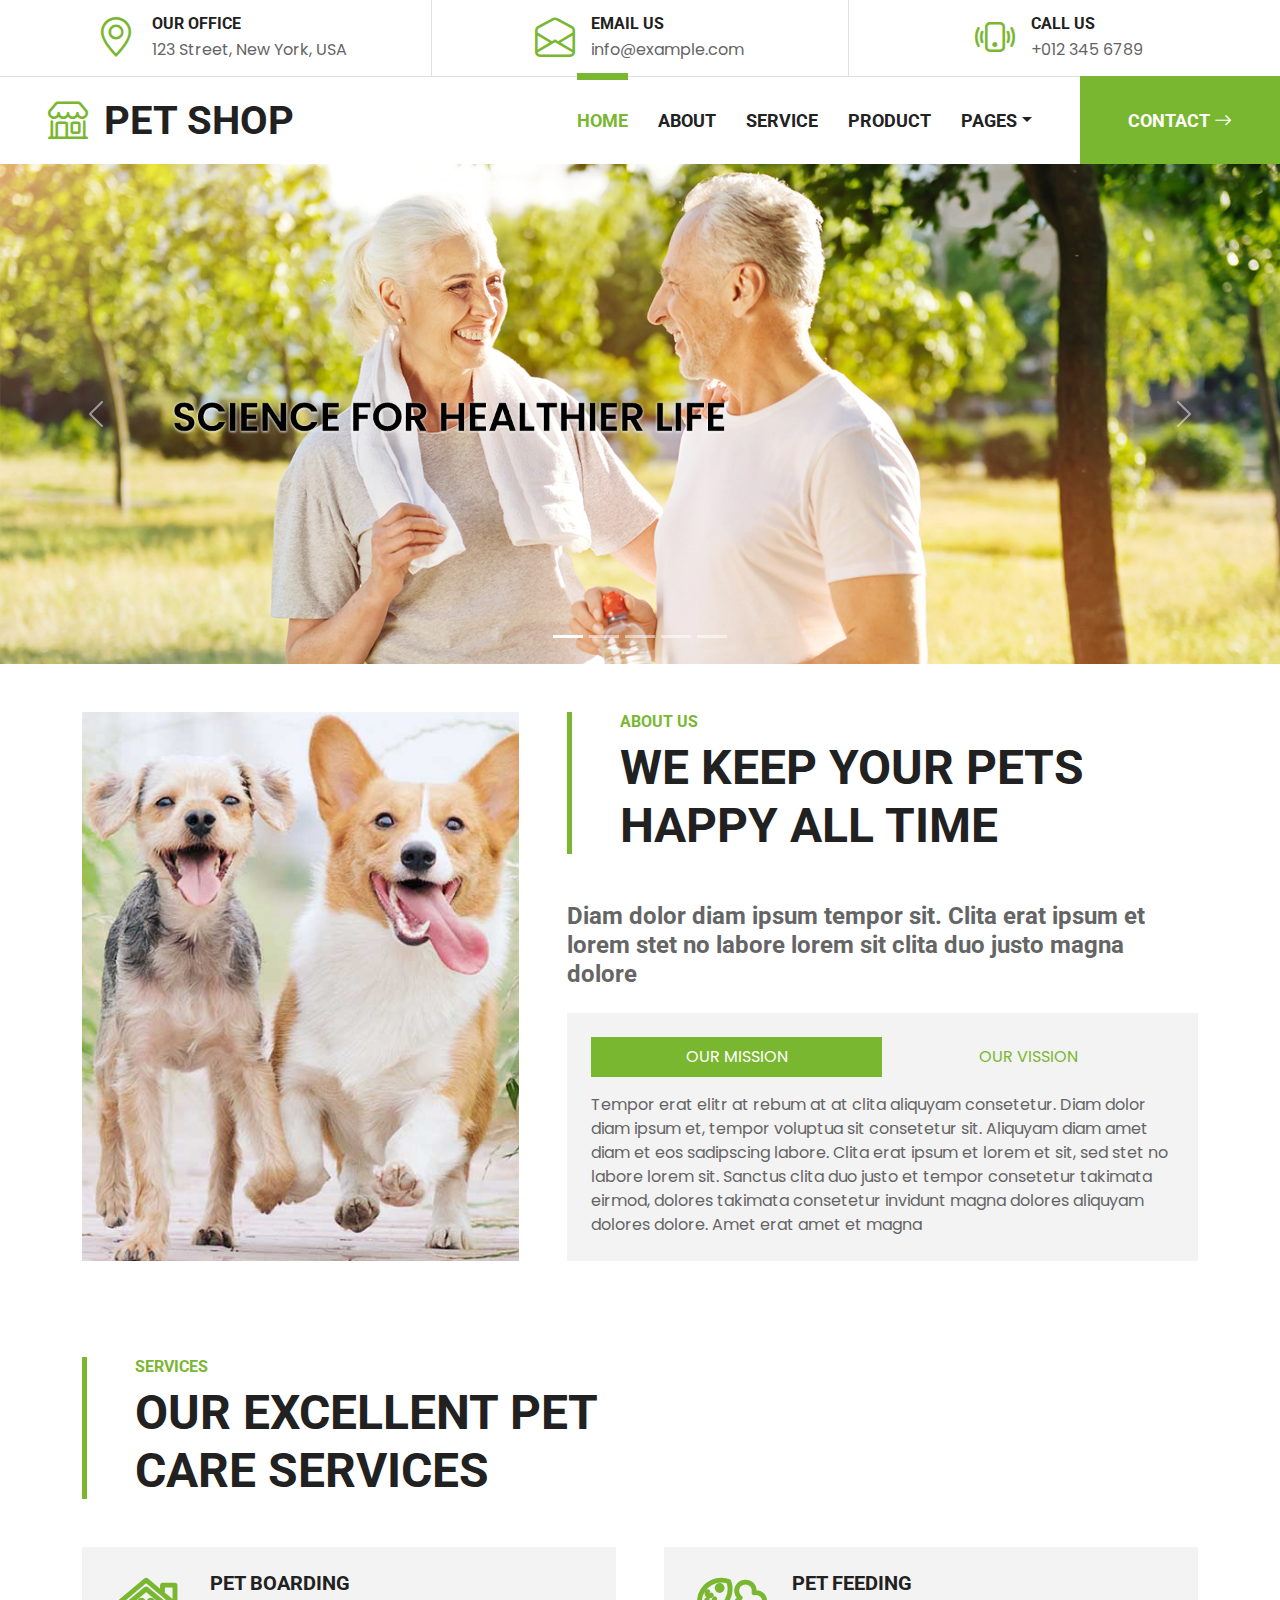
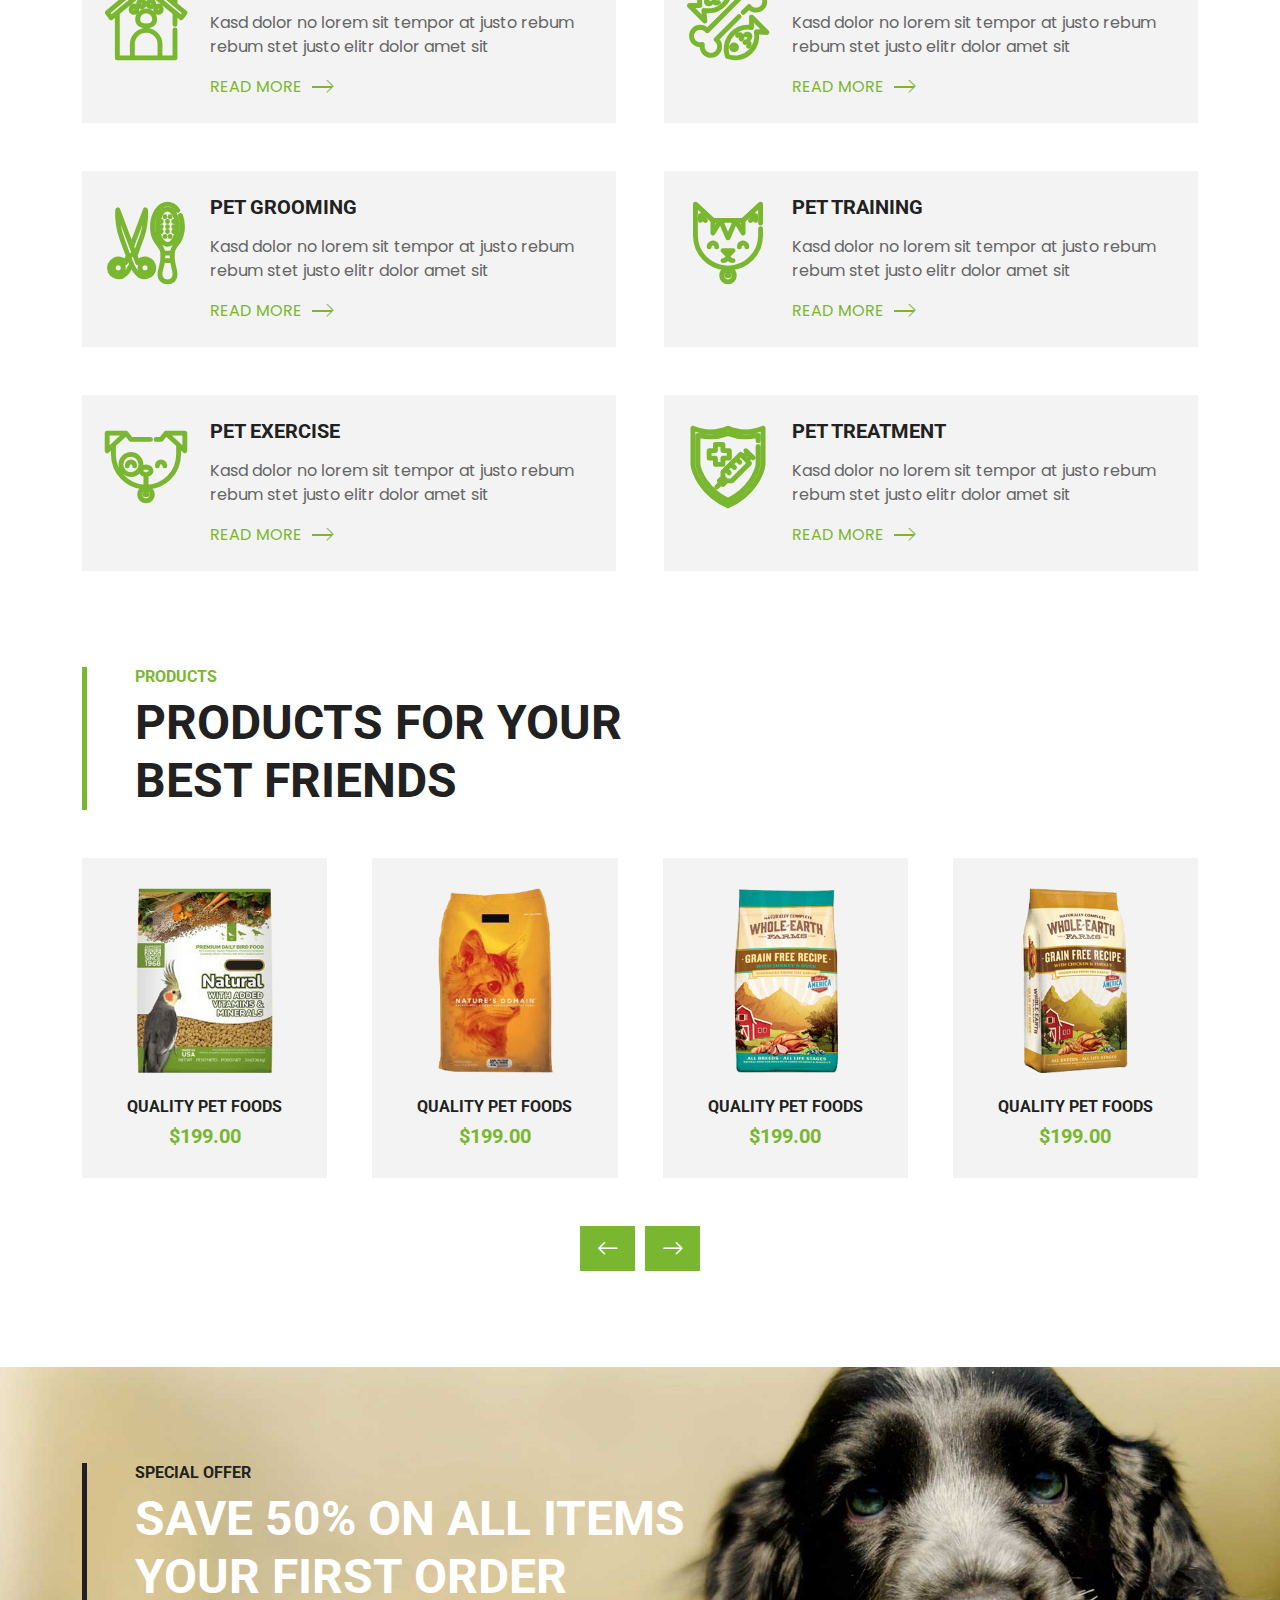
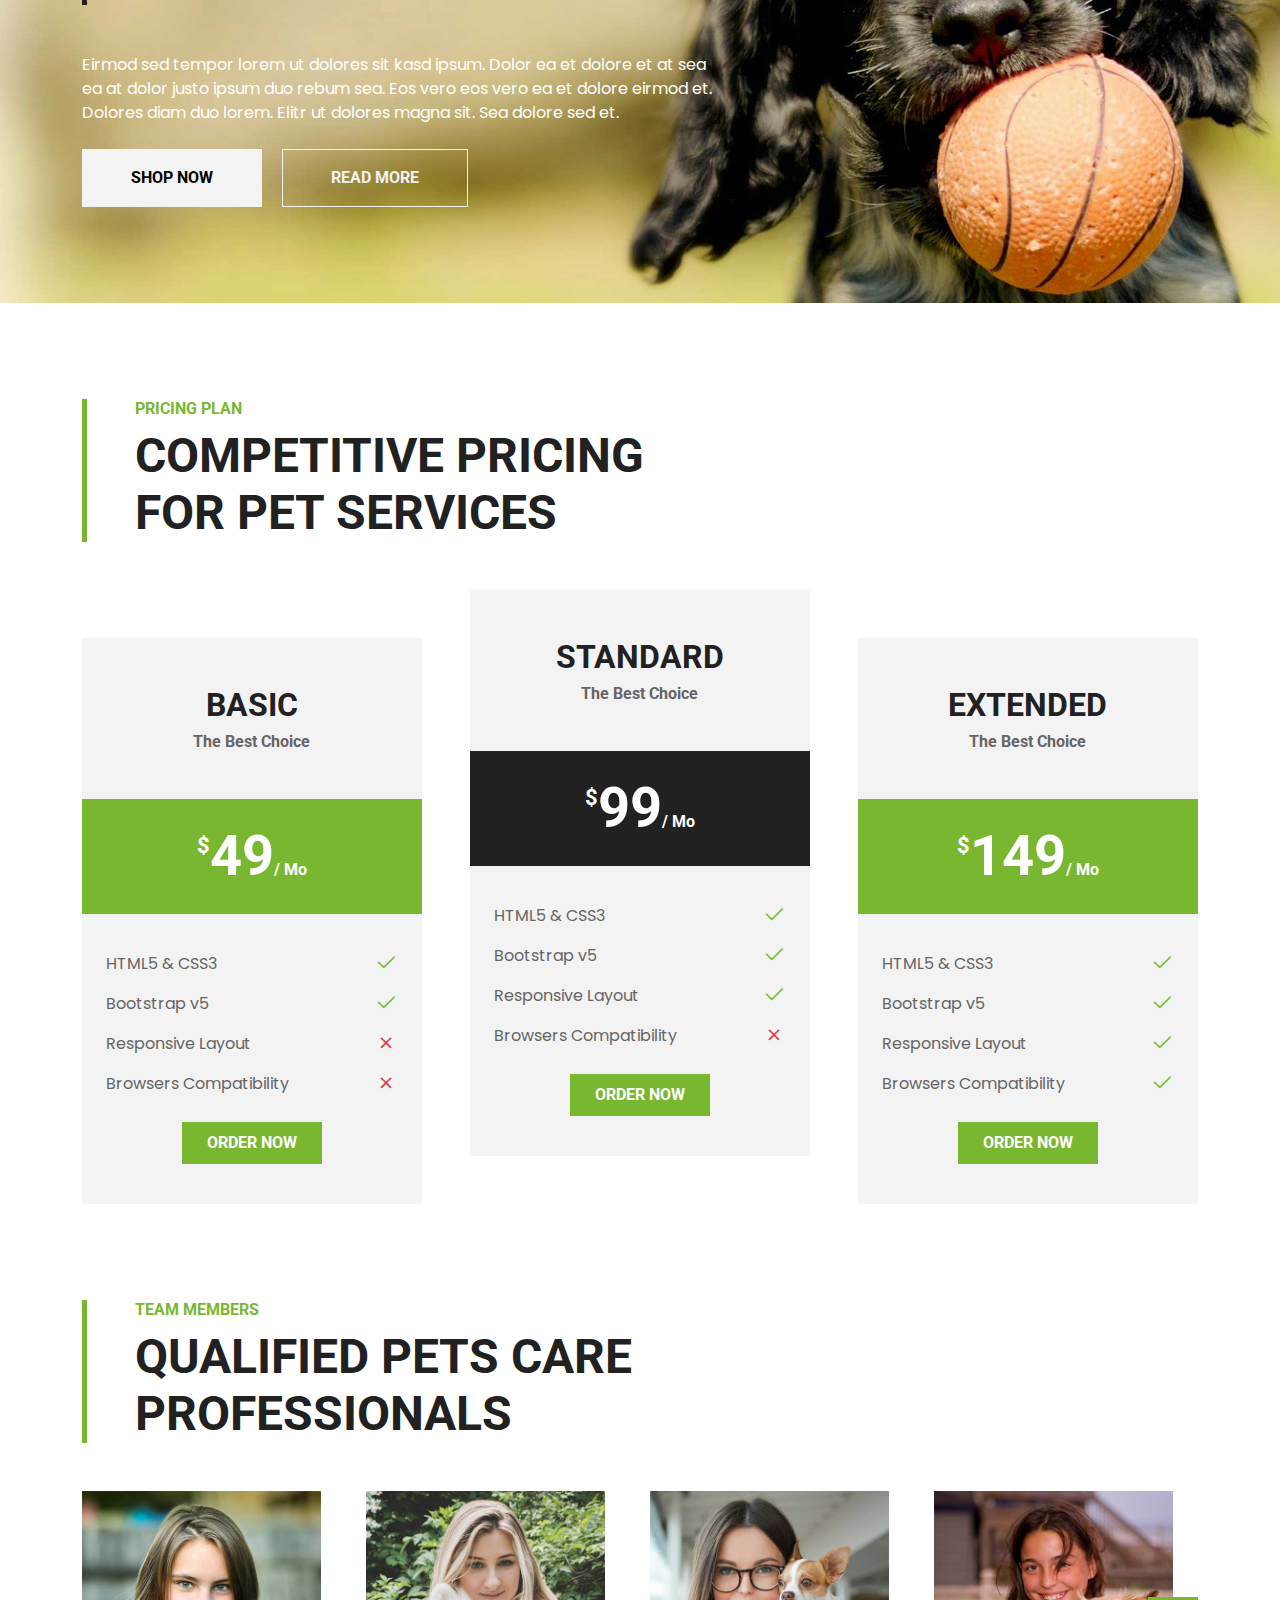
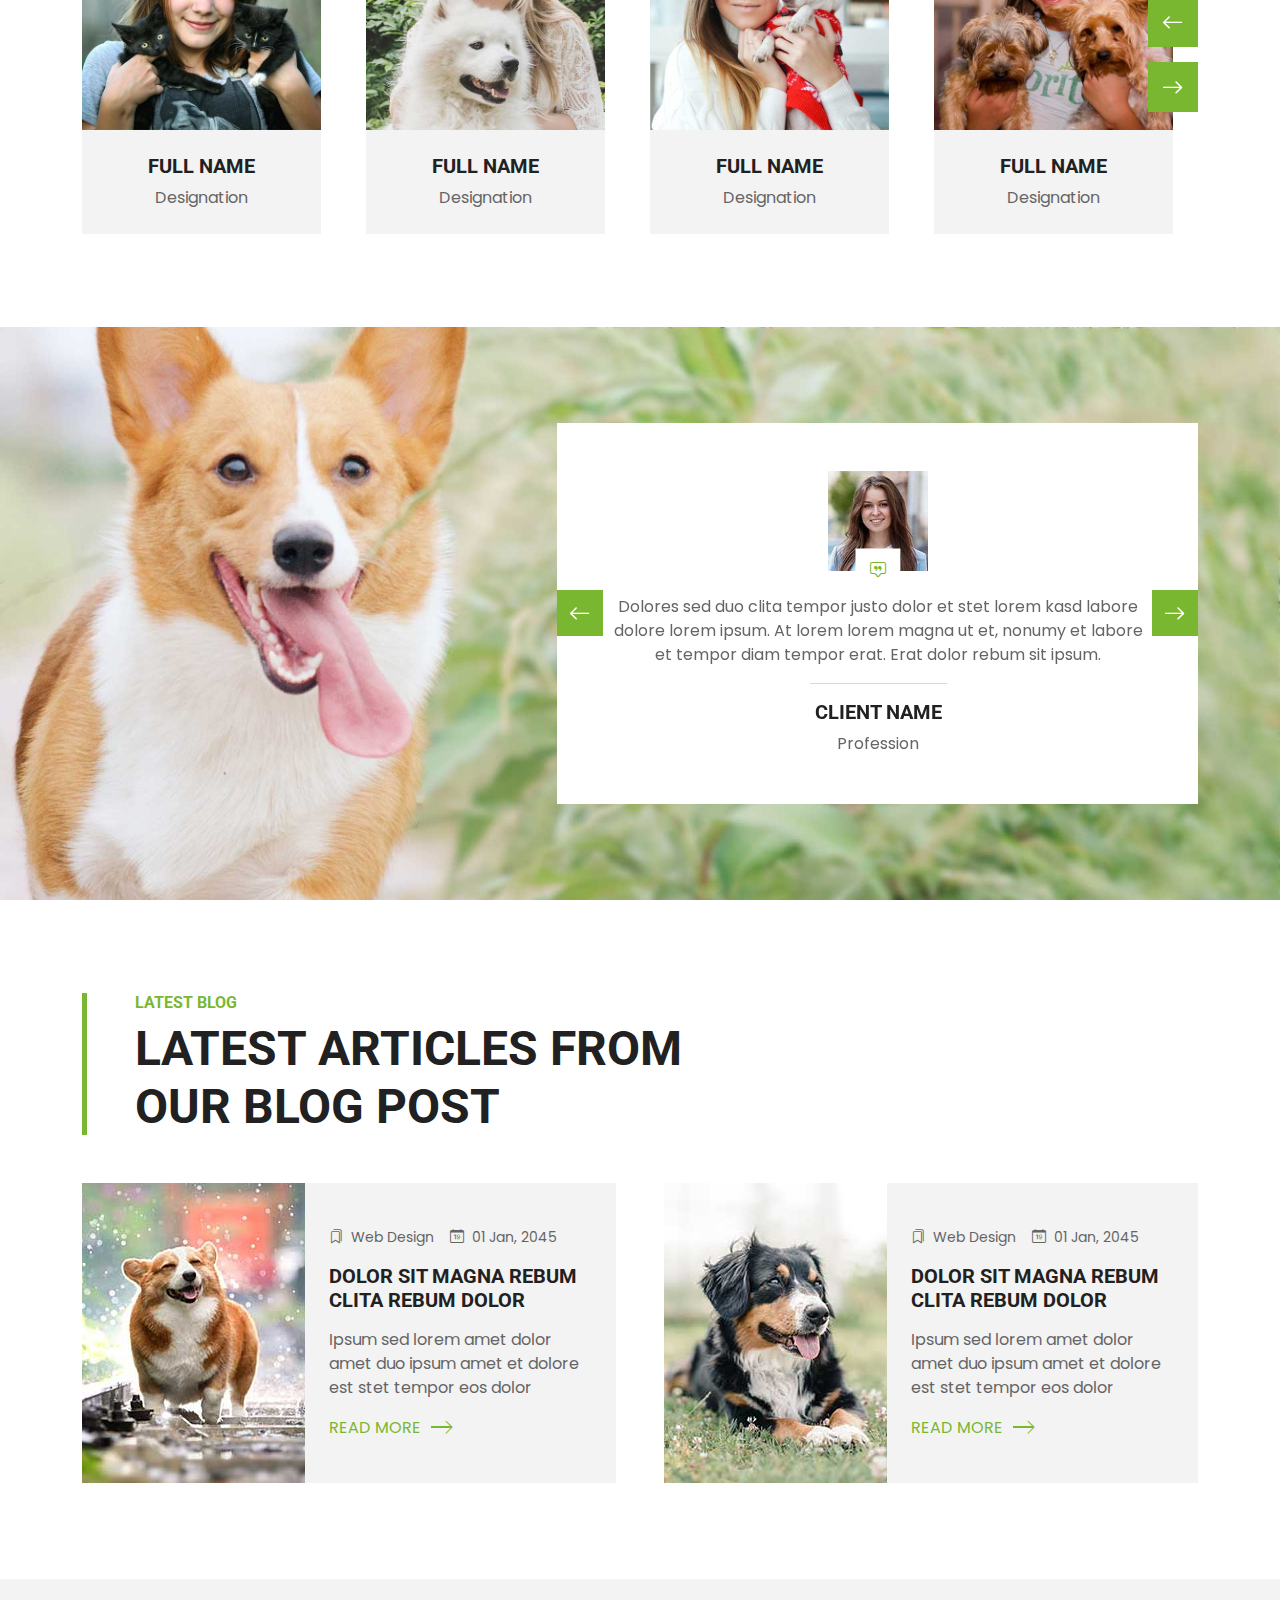
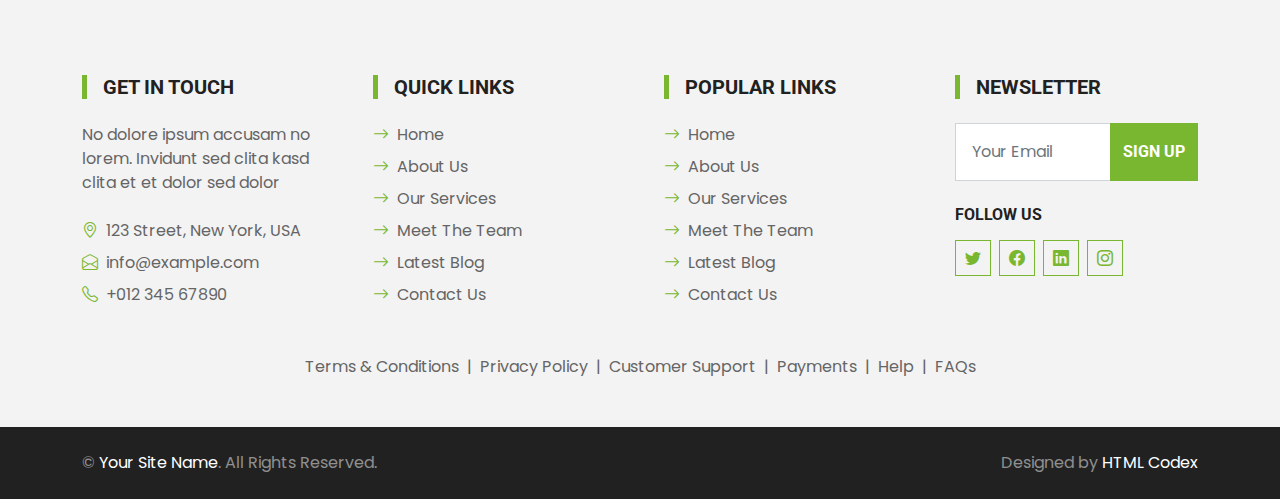
==== index.html @ d1b9009c "First commit of this project" ====
<!DOCTYPE html>
<html lang="en">

<head>
    <meta charset="utf-8">
    <title>PET SHOP - Pet Shop Website Template</title>
    <meta content="width=device-width, initial-scale=1.0" name="viewport">
    <meta content="Free HTML Templates" name="keywords">
    <meta content="Free HTML Templates" name="description">

    <!-- Favicon -->
    <link href="img/favicon.ico" rel="icon">

    <!-- Google Web Fonts -->
    <link rel="preconnect" href="https://fonts.gstatic.com">
    <link href="https://fonts.googleapis.com/css2?family=Poppins&family=Roboto:wght@700&display=swap" rel="stylesheet">  

    <!-- Icon Font Stylesheet -->
    <link href="https://cdn.jsdelivr.net/npm/bootstrap-icons@1.4.1/font/bootstrap-icons.css" rel="stylesheet">
    <link href="lib/flaticon/font/flaticon.css" rel="stylesheet">

    <!-- Libraries Stylesheet -->
    <link href="lib/owlcarousel/assets/owl.carousel.min.css" rel="stylesheet">

    <!-- Customized Bootstrap Stylesheet -->
    <link href="css/bootstrap.min.css" rel="stylesheet">

    <!-- Template Stylesheet -->
    <link href="css/style.css" rel="stylesheet">
</head>

<body>
    <!-- Topbar Start -->
    <div class="container-fluid border-bottom d-none d-lg-block">
        <div class="row gx-0">
            <div class="col-lg-4 text-center py-2">
                <div class="d-inline-flex align-items-center">
                    <i class="bi bi-geo-alt fs-1 text-primary me-3"></i>
                    <div class="text-start">
                        <h6 class="text-uppercase mb-1">Our Office</h6>
                        <span>123 Street, New York, USA</span>
                    </div>
                </div>
            </div>
            <div class="col-lg-4 text-center border-start border-end py-2">
                <div class="d-inline-flex align-items-center">
                    <i class="bi bi-envelope-open fs-1 text-primary me-3"></i>
                    <div class="text-start">
                        <h6 class="text-uppercase mb-1">Email Us</h6>
                        <span>info@example.com</span>
                    </div>
                </div>
            </div>
            <div class="col-lg-4 text-center py-2">
                <div class="d-inline-flex align-items-center">
                    <i class="bi bi-phone-vibrate fs-1 text-primary me-3"></i>
                    <div class="text-start">
                        <h6 class="text-uppercase mb-1">Call Us</h6>
                        <span>+012 345 6789</span>
                    </div>
                </div>
            </div>
        </div>
    </div>
    <!-- Topbar End -->


    <!-- Navbar Start -->
    <nav class="navbar navbar-expand-lg bg-white navbar-light shadow-sm py-3 py-lg-0 px-3 px-lg-0">
        <a href="index.html" class="navbar-brand ms-lg-5">
            <h1 class="m-0 text-uppercase text-dark"><i class="bi bi-shop fs-1 text-primary me-3"></i>Pet Shop</h1>
        </a>
        <button class="navbar-toggler" type="button" data-bs-toggle="collapse" data-bs-target="#navbarCollapse">
            <span class="navbar-toggler-icon"></span>
        </button>
        <div class="collapse navbar-collapse" id="navbarCollapse">
            <div class="navbar-nav ms-auto py-0">
                <a href="index.html" class="nav-item nav-link active">Home</a>
                <a href="about.html" class="nav-item nav-link">About</a>
                <a href="service.html" class="nav-item nav-link">Service</a>
                <a href="product.html" class="nav-item nav-link">Product</a>
                <div class="nav-item dropdown">
                    <a href="#" class="nav-link dropdown-toggle" data-bs-toggle="dropdown">Pages</a>
                    <div class="dropdown-menu m-0">
                        <a href="price.html" class="dropdown-item">Pricing Plan</a>
                        <a href="team.html" class="dropdown-item">The Team</a>
                        <a href="testimonial.html" class="dropdown-item">Testimonial</a>
                        <a href="blog.html" class="dropdown-item">Blog Grid</a>
                        <a href="detail.html" class="dropdown-item">Blog Detail</a>
                    </div>
                </div>
                <a href="contact.html" class="nav-item nav-link nav-contact bg-primary text-white px-5 ms-lg-5">Contact <i class="bi bi-arrow-right"></i></a>
            </div>
        </div>
    </nav>
    <!-- Navbar End -->


    <!-- Hero Start -->
	
	<div id="carouselExampleCaptions" class="carousel slide" data-bs-ride="carousel">
  <div class="carousel-indicators">
    <button type="button" data-bs-target="#carouselExampleCaptions" data-bs-slide-to="0" class="active" aria-current="true" aria-label="Slide 1"></button>
    <button type="button" data-bs-target="#carouselExampleCaptions" data-bs-slide-to="1" aria-label="Slide 2"></button>
    <button type="button" data-bs-target="#carouselExampleCaptions" data-bs-slide-to="2" aria-label="Slide 3"></button>
	 <button type="button" data-bs-target="#carouselExampleCaptions" data-bs-slide-to="3" aria-label="Slide 4"></button>
	  <button type="button" data-bs-target="#carouselExampleCaptions" data-bs-slide-to="4" aria-label="Slide 5"></button>
  </div>
  <div class="carousel-inner">
    <div class="carousel-item active">
      <img src="img/HomepageBanr1.jpg" class="d-block w-100" alt="...">
      <div class="carousel-caption d-none d-md-block">
       
      </div>
    </div>
    <div class="carousel-item">
      <img src="img/HomepageBanr2.jpg" class="d-block w-100" alt="...">
      <div class="carousel-caption d-none d-md-block">
       
      </div>
    </div>
    <div class="carousel-item">
      <img src="img/HomepageBanr3.jpg" class="d-block w-100" alt="...">
      <div class="carousel-caption d-none d-md-block">
            </div>
    </div>
	<div class="carousel-item">
      <img src="img/HomepageBanr4.jpg" class="d-block w-100" alt="...">
      <div class="carousel-caption d-none d-md-block">
       
      </div>
    </div>
	<div class="carousel-item">
      <img src="img/HomepageBanr5.jpg" class="d-block w-100" alt="...">
      <div class="carousel-caption d-none d-md-block">
       
      </div>
    </div>
  </div>
  <button class="carousel-control-prev" type="button" data-bs-target="#carouselExampleCaptions" data-bs-slide="prev">
    <span class="carousel-control-prev-icon" aria-hidden="true"></span>
    <span class="visually-hidden">Previous</span>
  </button>
  <button class="carousel-control-next" type="button" data-bs-target="#carouselExampleCaptions" data-bs-slide="next">
    <span class="carousel-control-next-icon" aria-hidden="true"></span>
    <span class="visually-hidden">Next</span>
  </button>
</div>
	
    <!-- <div class="container-fluid bg-primary py-5 mb-5 hero-header"> -->
        <!-- <div class="container py-5"> -->
            <!-- <div class="row justify-content-start"> -->
                <!-- <div class="col-lg-8 text-center text-lg-start"> -->
                    <!-- <h1 class="display-1 text-uppercase text-dark mb-lg-4">Pet Shop</h1> -->
                    <!-- <h1 class="text-uppercase text-white mb-lg-4">Make Your Pets Happy</h1> -->
                    <!-- <p class="fs-4 text-white mb-lg-4">Dolore tempor clita lorem rebum kasd eirmod dolore diam eos kasd. Kasd clita ea justo est sed kasd erat clita sea</p> -->
                    <!-- <div class="d-flex align-items-center justify-content-center justify-content-lg-start pt-5"> -->
                        <!-- <a href="" class="btn btn-outline-light border-2 py-md-3 px-md-5 me-5">Read More</a> -->
                        <!-- <button type="button" class="btn-play" data-bs-toggle="modal" -->
                            <!-- data-src="https://www.youtube.com/embed/DWRcNpR6Kdc" data-bs-target="#videoModal"> -->
                            <!-- <span></span> -->
                        <!-- </button> -->
                        <!-- <h5 class="font-weight-normal text-white m-0 ms-4 d-none d-sm-block">Play Video</h5> -->
                    <!-- </div> -->
                <!-- </div> -->
            <!-- </div> -->
        <!-- </div> -->
    <!-- </div> -->
    <!-- Hero End -->


    <!-- Video Modal Start -->
    <div class="modal fade" id="videoModal" tabindex="-1" aria-labelledby="exampleModalLabel" aria-hidden="true">
        <div class="modal-dialog">
            <div class="modal-content rounded-0">
                <div class="modal-header">
                    <h5 class="modal-title" id="exampleModalLabel">Youtube Video</h5>
                    <button type="button" class="btn-close" data-bs-dismiss="modal" aria-label="Close"></button>
                </div>
                <div class="modal-body">
                    <!-- 16:9 aspect ratio -->
                    <div class="ratio ratio-16x9">
                        <iframe class="embed-responsive-item" src="" id="video" allowfullscreen allowscriptaccess="always"
                            allow="autoplay"></iframe>
                    </div>
                </div>
            </div>
        </div>
    </div>
    <!-- Video Modal End -->


    <!-- About Start -->
    <div class="container-fluid py-5">
        <div class="container">
            <div class="row gx-5">
                <div class="col-lg-5 mb-5 mb-lg-0" style="min-height: 500px;">
                    <div class="position-relative h-100">
                        <img class="position-absolute w-100 h-100 rounded" src="img/about.jpg" style="object-fit: cover;">
                    </div>
                </div>
                <div class="col-lg-7">
                    <div class="border-start border-5 border-primary ps-5 mb-5">
                        <h6 class="text-primary text-uppercase">About Us</h6>
                        <h1 class="display-5 text-uppercase mb-0">We Keep Your Pets Happy All Time</h1>
                    </div>
                    <h4 class="text-body mb-4">Diam dolor diam ipsum tempor sit. Clita erat ipsum et lorem stet no labore lorem sit clita duo justo magna dolore</h4>
                    <div class="bg-light p-4">
                        <ul class="nav nav-pills justify-content-between mb-3" id="pills-tab" role="tablist">
                            <li class="nav-item w-50" role="presentation">
                                <button class="nav-link text-uppercase w-100 active" id="pills-1-tab" data-bs-toggle="pill"
                                    data-bs-target="#pills-1" type="button" role="tab" aria-controls="pills-1"
                                    aria-selected="true">Our Mission</button>
                            </li>
                            <li class="nav-item w-50" role="presentation">
                                <button class="nav-link text-uppercase w-100" id="pills-2-tab" data-bs-toggle="pill"
                                    data-bs-target="#pills-2" type="button" role="tab" aria-controls="pills-2"
                                    aria-selected="false">Our Vission</button>
                            </li>
                        </ul>
                        <div class="tab-content" id="pills-tabContent">
                            <div class="tab-pane fade show active" id="pills-1" role="tabpanel" aria-labelledby="pills-1-tab">
                                <p class="mb-0">Tempor erat elitr at rebum at at clita aliquyam consetetur. Diam dolor diam ipsum et, tempor voluptua sit consetetur sit. Aliquyam diam amet diam et eos sadipscing labore. Clita erat ipsum et lorem et sit, sed stet no labore lorem sit. Sanctus clita duo justo et tempor consetetur takimata eirmod, dolores takimata consetetur invidunt magna dolores aliquyam dolores dolore. Amet erat amet et magna</p>
                            </div>
                            <div class="tab-pane fade" id="pills-2" role="tabpanel" aria-labelledby="pills-2-tab">
                                <p class="mb-0">Tempor erat elitr at rebum at at clita aliquyam consetetur. Diam dolor diam ipsum et, tempor voluptua sit consetetur sit. Aliquyam diam amet diam et eos sadipscing labore. Clita erat ipsum et lorem et sit, sed stet no labore lorem sit. Sanctus clita duo justo et tempor consetetur takimata eirmod, dolores takimata consetetur invidunt magna dolores aliquyam dolores dolore. Amet erat amet et magna</p>
                            </div>
                        </div>
                    </div>
                </div>
            </div>
        </div>
    </div>
    <!-- About End -->
    

    <!-- Services Start -->
    <div class="container-fluid py-5">
        <div class="container">
            <div class="border-start border-5 border-primary ps-5 mb-5" style="max-width: 600px;">
                <h6 class="text-primary text-uppercase">Services</h6>
                <h1 class="display-5 text-uppercase mb-0">Our Excellent Pet Care Services</h1>
            </div>
            <div class="row g-5">
                <div class="col-md-6">
                    <div class="service-item bg-light d-flex p-4">
                        <i class="flaticon-house display-1 text-primary me-4"></i>
                        <div>
                            <h5 class="text-uppercase mb-3">Pet Boarding</h5>
                            <p>Kasd dolor no lorem sit tempor at justo rebum rebum stet justo elitr dolor amet sit</p>
                            <a class="text-primary text-uppercase" href="">Read More<i class="bi bi-chevron-right"></i></a>
                        </div>
                    </div>
                </div>
                <div class="col-md-6">
                    <div class="service-item bg-light d-flex p-4">
                        <i class="flaticon-food display-1 text-primary me-4"></i>
                        <div>
                            <h5 class="text-uppercase mb-3">Pet Feeding</h5>
                            <p>Kasd dolor no lorem sit tempor at justo rebum rebum stet justo elitr dolor amet sit</p>
                            <a class="text-primary text-uppercase" href="">Read More<i class="bi bi-chevron-right"></i></a>
                        </div>
                    </div>
                </div>
                <div class="col-md-6">
                    <div class="service-item bg-light d-flex p-4">
                        <i class="flaticon-grooming display-1 text-primary me-4"></i>
                        <div>
                            <h5 class="text-uppercase mb-3">Pet Grooming</h5>
                            <p>Kasd dolor no lorem sit tempor at justo rebum rebum stet justo elitr dolor amet sit</p>
                            <a class="text-primary text-uppercase" href="">Read More<i class="bi bi-chevron-right"></i></a>
                        </div>
                    </div>
                </div>
                <div class="col-md-6">
                    <div class="service-item bg-light d-flex p-4">
                        <i class="flaticon-cat display-1 text-primary me-4"></i>
                        <div>
                            <h5 class="text-uppercase mb-3">Pet Training</h5>
                            <p>Kasd dolor no lorem sit tempor at justo rebum rebum stet justo elitr dolor amet sit</p>
                            <a class="text-primary text-uppercase" href="">Read More<i class="bi bi-chevron-right"></i></a>
                        </div>
                    </div>
                </div>
                <div class="col-md-6">
                    <div class="service-item bg-light d-flex p-4">
                        <i class="flaticon-dog display-1 text-primary me-4"></i>
                        <div>
                            <h5 class="text-uppercase mb-3">Pet Exercise</h5>
                            <p>Kasd dolor no lorem sit tempor at justo rebum rebum stet justo elitr dolor amet sit</p>
                            <a class="text-primary text-uppercase" href="">Read More<i class="bi bi-chevron-right"></i></a>
                        </div>
                    </div>
                </div>
                <div class="col-md-6">
                    <div class="service-item bg-light d-flex p-4">
                        <i class="flaticon-vaccine display-1 text-primary me-4"></i>
                        <div>
                            <h5 class="text-uppercase mb-3">Pet Treatment</h5>
                            <p>Kasd dolor no lorem sit tempor at justo rebum rebum stet justo elitr dolor amet sit</p>
                            <a class="text-primary text-uppercase" href="">Read More<i class="bi bi-chevron-right"></i></a>
                        </div>
                    </div>
                </div>
            </div>
        </div>
    </div>
    <!-- Services End -->


    <!-- Products Start -->
    <div class="container-fluid py-5">
        <div class="container">
            <div class="border-start border-5 border-primary ps-5 mb-5" style="max-width: 600px;">
                <h6 class="text-primary text-uppercase">Products</h6>
                <h1 class="display-5 text-uppercase mb-0">Products For Your Best Friends</h1>
            </div>
            <div class="owl-carousel product-carousel">
                <div class="pb-5">
                    <div class="product-item position-relative bg-light d-flex flex-column text-center">
                        <img class="img-fluid mb-4" src="img/product-1.png" alt="">
                        <h6 class="text-uppercase">Quality Pet Foods</h6>
                        <h5 class="text-primary mb-0">$199.00</h5>
                        <div class="btn-action d-flex justify-content-center">
                            <a class="btn btn-primary py-2 px-3" href=""><i class="bi bi-cart"></i></a>
                            <a class="btn btn-primary py-2 px-3" href=""><i class="bi bi-eye"></i></a>
                        </div>
                    </div>
                </div>
                <div class="pb-5">
                    <div class="product-item position-relative bg-light d-flex flex-column text-center">
                        <img class="img-fluid mb-4" src="img/product-2.png" alt="">
                        <h6 class="text-uppercase">Quality Pet Foods</h6>
                        <h5 class="text-primary mb-0">$199.00</h5>
                        <div class="btn-action d-flex justify-content-center">
                            <a class="btn btn-primary py-2 px-3" href=""><i class="bi bi-cart"></i></a>
                            <a class="btn btn-primary py-2 px-3" href=""><i class="bi bi-eye"></i></a>
                        </div>
                    </div>
                </div>
                <div class="pb-5">
                    <div class="product-item position-relative bg-light d-flex flex-column text-center">
                        <img class="img-fluid mb-4" src="img/product-3.png" alt="">
                        <h6 class="text-uppercase">Quality Pet Foods</h6>
                        <h5 class="text-primary mb-0">$199.00</h5>
                        <div class="btn-action d-flex justify-content-center">
                            <a class="btn btn-primary py-2 px-3" href=""><i class="bi bi-cart"></i></a>
                            <a class="btn btn-primary py-2 px-3" href=""><i class="bi bi-eye"></i></a>
                        </div>
                    </div>
                </div>
                <div class="pb-5">
                    <div class="product-item position-relative bg-light d-flex flex-column text-center">
                        <img class="img-fluid mb-4" src="img/product-4.png" alt="">
                        <h6 class="text-uppercase">Quality Pet Foods</h6>
                        <h5 class="text-primary mb-0">$199.00</h5>
                        <div class="btn-action d-flex justify-content-center">
                            <a class="btn btn-primary py-2 px-3" href=""><i class="bi bi-cart"></i></a>
                            <a class="btn btn-primary py-2 px-3" href=""><i class="bi bi-eye"></i></a>
                        </div>
                    </div>
                </div>
                <div class="pb-5">
                    <div class="product-item position-relative bg-light d-flex flex-column text-center">
                        <img class="img-fluid mb-4" src="img/product-2.png" alt="">
                        <h6 class="text-uppercase">Quality Pet Foods</h6>
                        <h5 class="text-primary mb-0">$199.00</h5>
                        <div class="btn-action d-flex justify-content-center">
                            <a class="btn btn-primary py-2 px-3" href=""><i class="bi bi-cart"></i></a>
                            <a class="btn btn-primary py-2 px-3" href=""><i class="bi bi-eye"></i></a>
                        </div>
                    </div>
                </div>
            </div>
        </div>
    </div>
    <!-- Products End -->


    <!-- Offer Start -->
    <div class="container-fluid bg-offer my-5 py-5">
        <div class="container py-5">
            <div class="row gx-5 justify-content-start">
                <div class="col-lg-7">
                    <div class="border-start border-5 border-dark ps-5 mb-5">
                        <h6 class="text-dark text-uppercase">Special Offer</h6>
                        <h1 class="display-5 text-uppercase text-white mb-0">Save 50% on all items your first order</h1>
                    </div>
                    <p class="text-white mb-4">Eirmod sed tempor lorem ut dolores sit kasd ipsum. Dolor ea et dolore et at sea ea at dolor justo ipsum duo rebum sea. Eos vero eos vero ea et dolore eirmod et. Dolores diam duo lorem. Elitr ut dolores magna sit. Sea dolore sed et.</p>
                    <a href="" class="btn btn-light py-md-3 px-md-5 me-3">Shop Now</a>
                    <a href="" class="btn btn-outline-light py-md-3 px-md-5">Read More</a>
                </div>
            </div>
        </div>
    </div>
    <!-- Offer End -->


    <!-- Pricing Plan Start -->
    <div class="container-fluid py-5">
        <div class="container">
            <div class="border-start border-5 border-primary ps-5 mb-5" style="max-width: 600px;">
                <h6 class="text-primary text-uppercase">Pricing Plan</h6>
                <h1 class="display-5 text-uppercase mb-0">Competitive Pricing For Pet Services</h1>
            </div>
            <div class="row g-5">
                <div class="col-lg-4">
                    <div class="bg-light text-center pt-5 mt-lg-5">
                        <h2 class="text-uppercase">Basic</h2>
                        <h6 class="text-body mb-5">The Best Choice</h6>
                        <div class="text-center bg-primary p-4 mb-2">
                            <h1 class="display-4 text-white mb-0">
                                <small class="align-top"
                                    style="font-size: 22px; line-height: 45px;">$</small>49<small
                                    class="align-bottom" style="font-size: 16px; line-height: 40px;">/
                                    Mo</small>
                            </h1>
                        </div>
                        <div class="text-center p-4">
                            <div class="d-flex align-items-center justify-content-between mb-1">
                                <span>HTML5 & CSS3</span>
                                <i class="bi bi-check2 fs-4 text-primary"></i>
                            </div>
                            <div class="d-flex align-items-center justify-content-between mb-1">
                                <span>Bootstrap v5</span>
                                <i class="bi bi-check2 fs-4 text-primary"></i>
                            </div>
                            <div class="d-flex align-items-center justify-content-between mb-1">
                                <span>Responsive Layout</span>
                                <i class="bi bi-x fs-4 text-danger"></i>
                            </div>
                            <div class="d-flex align-items-center justify-content-between mb-1">
                                <span>Browsers Compatibility</span>
                                <i class="bi bi-x fs-4 text-danger"></i>
                            </div>
                            <a href="" class="btn btn-primary text-uppercase py-2 px-4 my-3">Order Now</a>
                        </div>
                    </div>
                </div>
                <div class="col-lg-4">
                    <div class="bg-light text-center pt-5">
                        <h2 class="text-uppercase">Standard</h2>
                        <h6 class="text-body mb-5">The Best Choice</h6>
                        <div class="text-center bg-dark p-4 mb-2">
                            <h1 class="display-4 text-white mb-0">
                                <small class="align-top"
                                    style="font-size: 22px; line-height: 45px;">$</small>99<small
                                    class="align-bottom" style="font-size: 16px; line-height: 40px;">/
                                    Mo</small>
                            </h1>
                        </div>
                        <div class="text-center p-4">
                            <div class="d-flex align-items-center justify-content-between mb-1">
                                <span>HTML5 & CSS3</span>
                                <i class="bi bi-check2 fs-4 text-primary"></i>
                            </div>
                            <div class="d-flex align-items-center justify-content-between mb-1">
                                <span>Bootstrap v5</span>
                                <i class="bi bi-check2 fs-4 text-primary"></i>
                            </div>
                            <div class="d-flex align-items-center justify-content-between mb-1">
                                <span>Responsive Layout</span>
                                <i class="bi bi-check2 fs-4 text-primary"></i>
                            </div>
                            <div class="d-flex align-items-center justify-content-between mb-1">
                                <span>Browsers Compatibility</span>
                                <i class="bi bi-x fs-4 text-danger"></i>
                            </div>
                            <a href="" class="btn btn-primary text-uppercase py-2 px-4 my-3">Order Now</a>
                        </div>
                    </div>
                </div>
                <div class="col-lg-4">
                    <div class="bg-light text-center pt-5 mt-lg-5">
                        <h2 class="text-uppercase">Extended</h2>
                        <h6 class="text-body mb-5">The Best Choice</h6>
                        <div class="text-center bg-primary p-4 mb-2">
                            <h1 class="display-4 text-white mb-0">
                                <small class="align-top"
                                    style="font-size: 22px; line-height: 45px;">$</small>149<small
                                    class="align-bottom" style="font-size: 16px; line-height: 40px;">/
                                    Mo</small>
                            </h1>
                        </div>
                        <div class="text-center p-4">
                            <div class="d-flex align-items-center justify-content-between mb-1">
                                <span>HTML5 & CSS3</span>
                                <i class="bi bi-check2 fs-4 text-primary"></i>
                            </div>
                            <div class="d-flex align-items-center justify-content-between mb-1">
                                <span>Bootstrap v5</span>
                                <i class="bi bi-check2 fs-4 text-primary"></i>
                            </div>
                            <div class="d-flex align-items-center justify-content-between mb-1">
                                <span>Responsive Layout</span>
                                <i class="bi bi-check2 fs-4 text-primary"></i>
                            </div>
                            <div class="d-flex align-items-center justify-content-between mb-1">
                                <span>Browsers Compatibility</span>
                                <i class="bi bi-check2 fs-4 text-primary"></i>
                            </div>
                            <a href="" class="btn btn-primary text-uppercase py-2 px-4 my-3">Order Now</a>
                        </div>
                    </div>
                </div>
            </div>
        </div>
    </div>
    <!-- Pricing Plan End -->


    <!-- Team Start -->
    <div class="container-fluid py-5">
        <div class="container">
            <div class="border-start border-5 border-primary ps-5 mb-5" style="max-width: 600px;">
                <h6 class="text-primary text-uppercase">Team Members</h6>
                <h1 class="display-5 text-uppercase mb-0">Qualified Pets Care Professionals</h1>
            </div>
            <div class="owl-carousel team-carousel position-relative" style="padding-right: 25px;">
                <div class="team-item">
                    <div class="position-relative overflow-hidden">
                        <img class="img-fluid w-100" src="img/team-1.jpg" alt="">
                        <div class="team-overlay">
                            <div class="d-flex align-items-center justify-content-start">
                                <a class="btn btn-light btn-square mx-1" href="#"><i class="bi bi-twitter"></i></a>
                                <a class="btn btn-light btn-square mx-1" href="#"><i class="bi bi-facebook"></i></a>
                                <a class="btn btn-light btn-square mx-1" href="#"><i class="bi bi-linkedin"></i></a>
                            </div>
                        </div>
                    </div>
                    <div class="bg-light text-center p-4">
                        <h5 class="text-uppercase">Full Name</h5>
                        <p class="m-0">Designation</p>
                    </div>
                </div>
                <div class="team-item">
                    <div class="position-relative overflow-hidden">
                        <img class="img-fluid w-100" src="img/team-2.jpg" alt="">
                        <div class="team-overlay">
                            <div class="d-flex align-items-center justify-content-start">
                                <a class="btn btn-light btn-square mx-1" href="#"><i class="bi bi-twitter"></i></a>
                                <a class="btn btn-light btn-square mx-1" href="#"><i class="bi bi-facebook"></i></a>
                                <a class="btn btn-light btn-square mx-1" href="#"><i class="bi bi-linkedin"></i></a>
                            </div>
                        </div>
                    </div>
                    <div class="bg-light text-center p-4">
                        <h5 class="text-uppercase">Full Name</h5>
                        <p class="m-0">Designation</p>
                    </div>
                </div>
                <div class="team-item">
                    <div class="position-relative overflow-hidden">
                        <img class="img-fluid w-100" src="img/team-3.jpg" alt="">
                        <div class="team-overlay">
                            <div class="d-flex align-items-center justify-content-start">
                                <a class="btn btn-light btn-square mx-1" href="#"><i class="bi bi-twitter"></i></a>
                                <a class="btn btn-light btn-square mx-1" href="#"><i class="bi bi-facebook"></i></a>
                                <a class="btn btn-light btn-square mx-1" href="#"><i class="bi bi-linkedin"></i></a>
                            </div>
                        </div>
                    </div>
                    <div class="bg-light text-center p-4">
                        <h5 class="text-uppercase">Full Name</h5>
                        <p class="m-0">Designation</p>
                    </div>
                </div>
                <div class="team-item">
                    <div class="position-relative overflow-hidden">
                        <img class="img-fluid w-100" src="img/team-4.jpg" alt="">
                        <div class="team-overlay">
                            <div class="d-flex align-items-center justify-content-start">
                                <a class="btn btn-light btn-square mx-1" href="#"><i class="bi bi-twitter"></i></a>
                                <a class="btn btn-light btn-square mx-1" href="#"><i class="bi bi-facebook"></i></a>
                                <a class="btn btn-light btn-square mx-1" href="#"><i class="bi bi-linkedin"></i></a>
                            </div>
                        </div>
                    </div>
                    <div class="bg-light text-center p-4">
                        <h5 class="text-uppercase">Full Name</h5>
                        <p class="m-0">Designation</p>
                    </div>
                </div>
                <div class="team-item">
                    <div class="position-relative overflow-hidden">
                        <img class="img-fluid w-100" src="img/team-5.jpg" alt="">
                        <div class="team-overlay">
                            <div class="d-flex align-items-center justify-content-start">
                                <a class="btn btn-light btn-square mx-1" href="#"><i class="bi bi-twitter"></i></a>
                                <a class="btn btn-light btn-square mx-1" href="#"><i class="bi bi-facebook"></i></a>
                                <a class="btn btn-light btn-square mx-1" href="#"><i class="bi bi-linkedin"></i></a>
                            </div>
                        </div>
                    </div>
                    <div class="bg-light text-center p-4">
                        <h5 class="text-uppercase">Full Name</h5>
                        <p class="m-0">Designation</p>
                    </div>
                </div>
            </div>
        </div>
    </div>
    <!-- Team End -->


    <!-- Testimonial Start -->
    <div class="container-fluid bg-testimonial py-5" style="margin: 45px 0;">
        <div class="container py-5">
            <div class="row justify-content-end">
                <div class="col-lg-7">
                    <div class="owl-carousel testimonial-carousel bg-white p-5">
                        <div class="testimonial-item text-center">
                            <div class="position-relative mb-4">
                                <img class="img-fluid mx-auto" src="img/testimonial-1.jpg" alt="">
                                <div class="position-absolute top-100 start-50 translate-middle d-flex align-items-center justify-content-center bg-white" style="width: 45px; height: 45px;">
                                    <i class="bi bi-chat-square-quote text-primary"></i>
                                </div>
                            </div>
                            <p>Dolores sed duo clita tempor justo dolor et stet lorem kasd labore dolore lorem ipsum. At lorem lorem magna ut et, nonumy et labore et tempor diam tempor erat. Erat dolor rebum sit ipsum.</p>
                            <hr class="w-25 mx-auto">
                            <h5 class="text-uppercase">Client Name</h5>
                            <span>Profession</span>
                        </div>
                        <div class="testimonial-item text-center">
                            <div class="position-relative mb-4">
                                <img class="img-fluid mx-auto" src="img/testimonial-2.jpg" alt="">
                                <div class="position-absolute top-100 start-50 translate-middle d-flex align-items-center justify-content-center bg-white" style="width: 45px; height: 45px;">
                                    <i class="bi bi-chat-square-quote text-primary"></i>
                                </div>
                            </div>
                            <p>Dolores sed duo clita tempor justo dolor et stet lorem kasd labore dolore lorem ipsum. At lorem lorem magna ut et, nonumy et labore et tempor diam tempor erat. Erat dolor rebum sit ipsum.</p>
                            <hr class="w-25 mx-auto">
                            <h5 class="text-uppercase">Client Name</h5>
                            <span>Profession</span>
                        </div>
                    </div>
                </div>
            </div>
        </div>
    </div>
    <!-- Testimonial End -->


    <!-- Blog Start -->
    <div class="container-fluid py-5">
        <div class="container">
            <div class="border-start border-5 border-primary ps-5 mb-5" style="max-width: 600px;">
                <h6 class="text-primary text-uppercase">Latest Blog</h6>
                <h1 class="display-5 text-uppercase mb-0">Latest Articles From Our Blog Post</h1>
            </div>
            <div class="row g-5">
                <div class="col-lg-6">
                    <div class="blog-item">
                        <div class="row g-0 bg-light overflow-hidden">
                            <div class="col-12 col-sm-5 h-100">
                                <img class="img-fluid h-100" src="img/blog-1.jpg" style="object-fit: cover;">
                            </div>
                            <div class="col-12 col-sm-7 h-100 d-flex flex-column justify-content-center">
                                <div class="p-4">
                                    <div class="d-flex mb-3">
                                        <small class="me-3"><i class="bi bi-bookmarks me-2"></i>Web Design</small>
                                        <small><i class="bi bi-calendar-date me-2"></i>01 Jan, 2045</small>
                                    </div>
                                    <h5 class="text-uppercase mb-3">Dolor sit magna rebum clita rebum dolor</h5>
                                    <p>Ipsum sed lorem amet dolor amet duo ipsum amet et dolore est stet tempor eos dolor</p>
                                    <a class="text-primary text-uppercase" href="">Read More<i class="bi bi-chevron-right"></i></a>
                                </div>
                            </div>
                        </div>
                    </div>
                </div>
                <div class="col-lg-6">
                    <div class="blog-item">
                        <div class="row g-0 bg-light overflow-hidden">
                            <div class="col-12 col-sm-5 h-100">
                                <img class="img-fluid h-100" src="img/blog-2.jpg" style="object-fit: cover;">
                            </div>
                            <div class="col-12 col-sm-7 h-100 d-flex flex-column justify-content-center">
                                <div class="p-4">
                                    <div class="d-flex mb-3">
                                        <small class="me-3"><i class="bi bi-bookmarks me-2"></i>Web Design</small>
                                        <small><i class="bi bi-calendar-date me-2"></i>01 Jan, 2045</small>
                                    </div>
                                    <h5 class="text-uppercase mb-3">Dolor sit magna rebum clita rebum dolor</h5>
                                    <p>Ipsum sed lorem amet dolor amet duo ipsum amet et dolore est stet tempor eos dolor</p>
                                    <a class="text-primary text-uppercase" href="">Read More<i class="bi bi-chevron-right"></i></a>
                                </div>
                            </div>
                        </div>
                    </div>
                </div>
            </div>
        </div>
    </div>
    <!-- Blog End -->
    

    <!-- Footer Start -->
    <div class="container-fluid bg-light mt-5 py-5">
        <div class="container pt-5">
            <div class="row g-5">
                <div class="col-lg-3 col-md-6">
                    <h5 class="text-uppercase border-start border-5 border-primary ps-3 mb-4">Get In Touch</h5>
                    <p class="mb-4">No dolore ipsum accusam no lorem. Invidunt sed clita kasd clita et et dolor sed dolor</p>
                    <p class="mb-2"><i class="bi bi-geo-alt text-primary me-2"></i>123 Street, New York, USA</p>
                    <p class="mb-2"><i class="bi bi-envelope-open text-primary me-2"></i>info@example.com</p>
                    <p class="mb-0"><i class="bi bi-telephone text-primary me-2"></i>+012 345 67890</p>
                </div>
                <div class="col-lg-3 col-md-6">
                    <h5 class="text-uppercase border-start border-5 border-primary ps-3 mb-4">Quick Links</h5>
                    <div class="d-flex flex-column justify-content-start">
                        <a class="text-body mb-2" href="#"><i class="bi bi-arrow-right text-primary me-2"></i>Home</a>
                        <a class="text-body mb-2" href="#"><i class="bi bi-arrow-right text-primary me-2"></i>About Us</a>
                        <a class="text-body mb-2" href="#"><i class="bi bi-arrow-right text-primary me-2"></i>Our Services</a>
                        <a class="text-body mb-2" href="#"><i class="bi bi-arrow-right text-primary me-2"></i>Meet The Team</a>
                        <a class="text-body mb-2" href="#"><i class="bi bi-arrow-right text-primary me-2"></i>Latest Blog</a>
                        <a class="text-body" href="#"><i class="bi bi-arrow-right text-primary me-2"></i>Contact Us</a>
                    </div>
                </div>
                <div class="col-lg-3 col-md-6">
                    <h5 class="text-uppercase border-start border-5 border-primary ps-3 mb-4">Popular Links</h5>
                    <div class="d-flex flex-column justify-content-start">
                        <a class="text-body mb-2" href="#"><i class="bi bi-arrow-right text-primary me-2"></i>Home</a>
                        <a class="text-body mb-2" href="#"><i class="bi bi-arrow-right text-primary me-2"></i>About Us</a>
                        <a class="text-body mb-2" href="#"><i class="bi bi-arrow-right text-primary me-2"></i>Our Services</a>
                        <a class="text-body mb-2" href="#"><i class="bi bi-arrow-right text-primary me-2"></i>Meet The Team</a>
                        <a class="text-body mb-2" href="#"><i class="bi bi-arrow-right text-primary me-2"></i>Latest Blog</a>
                        <a class="text-body" href="#"><i class="bi bi-arrow-right text-primary me-2"></i>Contact Us</a>
                    </div>
                </div>
                <div class="col-lg-3 col-md-6">
                    <h5 class="text-uppercase border-start border-5 border-primary ps-3 mb-4">Newsletter</h5>
                    <form action="">
                        <div class="input-group">
                            <input type="text" class="form-control p-3" placeholder="Your Email">
                            <button class="btn btn-primary">Sign Up</button>
                        </div>
                    </form>
                    <h6 class="text-uppercase mt-4 mb-3">Follow Us</h6>
                    <div class="d-flex">
                        <a class="btn btn-outline-primary btn-square me-2" href="#"><i class="bi bi-twitter"></i></a>
                        <a class="btn btn-outline-primary btn-square me-2" href="#"><i class="bi bi-facebook"></i></a>
                        <a class="btn btn-outline-primary btn-square me-2" href="#"><i class="bi bi-linkedin"></i></a>
                        <a class="btn btn-outline-primary btn-square" href="#"><i class="bi bi-instagram"></i></a>
                    </div>
                </div>
                <div class="col-12 text-center text-body">
                    <a class="text-body" href="">Terms & Conditions</a>
                    <span class="mx-1">|</span>
                    <a class="text-body" href="">Privacy Policy</a>
                    <span class="mx-1">|</span>
                    <a class="text-body" href="">Customer Support</a>
                    <span class="mx-1">|</span>
                    <a class="text-body" href="">Payments</a>
                    <span class="mx-1">|</span>
                    <a class="text-body" href="">Help</a>
                    <span class="mx-1">|</span>
                    <a class="text-body" href="">FAQs</a>
                </div>
            </div>
        </div>
    </div>
    <div class="container-fluid bg-dark text-white-50 py-4">
        <div class="container">
            <div class="row g-5">
                <div class="col-md-6 text-center text-md-start">
                    <p class="mb-md-0">&copy; <a class="text-white" href="#">Your Site Name</a>. All Rights Reserved.</p>
                </div>
                <div class="col-md-6 text-center text-md-end">
                    <p class="mb-0">Designed by <a class="text-white" href="https://htmlcodex.com">HTML Codex</a></p>
                </div>
            </div>
        </div>
    </div>
    <!-- Footer End -->


    <!-- Back to Top -->
    <a href="#" class="btn btn-primary py-3 fs-4 back-to-top"><i class="bi bi-arrow-up"></i></a>


    <!-- JavaScript Libraries -->
    <script src="https://code.jquery.com/jquery-3.4.1.min.js"></script>
    <script src="https://cdn.jsdelivr.net/npm/bootstrap@5.0.0/dist/js/bootstrap.bundle.min.js"></script>
    <script src="lib/easing/easing.min.js"></script>
    <script src="lib/waypoints/waypoints.min.js"></script>
    <script src="lib/owlcarousel/owl.carousel.min.js"></script>

    <!-- Template Javascript -->
    <script src="js/main.js"></script>
</body>

</html>
---- lib/flaticon/font/flaticon.css ----
/*
  	Flaticon icon font: Flaticon
  	Creation date: 06/11/2020 05:08
  	*/

@font-face {
  font-family: "Flaticon";
  src: url("./Flaticon.eot");
  src: url("./Flaticon.eot?#iefix") format("embedded-opentype"),
       url("./Flaticon.woff2") format("woff2"),
       url("./Flaticon.woff") format("woff"),
       url("./Flaticon.ttf") format("truetype"),
       url("./Flaticon.svg#Flaticon") format("svg");
  font-weight: normal;
  font-style: normal;
}

@media screen and (-webkit-min-device-pixel-ratio:0) {
  @font-face {
    font-family: "Flaticon";
    src: url("./Flaticon.svg#Flaticon") format("svg");
  }
}

[class^="flaticon-"]:before, [class*=" flaticon-"]:before,
[class^="flaticon-"]:after, [class*=" flaticon-"]:after {   
  font-family: Flaticon;
        font-size: 20px;
font-style: normal;
margin-left: 20px;
}

.flaticon-house:before { content: "\f100"; }
.flaticon-grooming:before { content: "\f101"; }
.flaticon-food:before { content: "\f102"; }
.flaticon-care:before { content: "\f103"; }
.flaticon-vaccine:before { content: "\f104"; }
.flaticon-doctor:before { content: "\f105"; }
.flaticon-cat:before { content: "\f106"; }
.flaticon-dog:before { content: "\f107"; }
.flaticon-fountain:before { content: "\f108"; }
.flaticon-toy:before { content: "\f109"; }
---- css/style.css ----
/********** Template CSS **********/
:root {
    --primary: #7AB730;
    --secondary: #FFD33C;
    --light: #F3F3F3;
    --dark: #212121;
}

[class^=flaticon-]:before,
[class*=" flaticon-"]:before,
[class^=flaticon-]:after,
[class*=" flaticon-"]:after {
    font-size: inherit;
    margin-left: 0;
}

.btn {
    font-family: 'Roboto', sans-serif;
    text-transform: uppercase;
    font-weight: 700;
    transition: .5s;
}

.btn-primary {
    color: #FFFFFF;
}

.btn-square {
    width: 36px;
    height: 36px;
}

.btn-sm-square {
    width: 28px;
    height: 28px;
}

.btn-lg-square {
    width: 46px;
    height: 46px;
}

.btn-square,
.btn-sm-square,
.btn-lg-square {
    padding-left: 0;
    padding-right: 0;
    text-align: center;
}

.back-to-top {
    position: fixed;
    display: none;
    right: 30px;
    bottom: 0;
    border-radius: 0;
    z-index: 99;
}

.navbar-light .navbar-nav .nav-link {
    font-family: 'Roboto', sans-serif;
    position: relative;
    margin-left: 30px;
    padding: 30px 0;
    font-size: 18px;
    font-weight: 700;
    text-transform: uppercase;
    color: var(--dark);
    outline: none;
    transition: .5s;
}

.sticky-top.navbar-light .navbar-nav .nav-link {
    padding: 20px 0;
}

.navbar-light .navbar-nav .nav-link:hover,
.navbar-light .navbar-nav .nav-link.active {
    color: var(--primary);
}

@media (min-width: 992px) {
    .navbar-light .navbar-nav .nav-link::before {
        position: absolute;
        content: "";
        width: 0;
        height: 7px;
        top: -4px;
        left: 50%;
        background: var(--primary);
        transition: .5s;
    }

    .navbar-light .navbar-nav .nav-link:hover::before,
    .navbar-light .navbar-nav .nav-link.active::before {
        width: 100%;
        left: 0;
    }

    .navbar-light .navbar-nav .nav-link.nav-contact::before {
        width: 100%;
        height: 1px;
        top: -1px;
        left: 0;
    }
}

@media (max-width: 991.98px) {
    .navbar-light .navbar-nav .nav-link  {
        margin-left: 0;
        padding: 10px 0;
    }
}

.hero-header {
    background: url(../img/hero.jpg) top right no-repeat;
    background-size: cover;
}

.btn-play {
    position: relative;
    display: block;
    box-sizing: content-box;
    width: 16px;
    height: 26px;
    border-radius: 100%;
    border: none;
    outline: none !important;
    padding: 18px 20px 20px 28px;
    background: #FFFFFF;
}

.btn-play:before {
    content: "";
    position: absolute;
    z-index: 0;
    left: 50%;
    top: 50%;
    transform: translateX(-50%) translateY(-50%);
    display: block;
    width: 60px;
    height: 60px;
    background: #FFFFFF;
    border-radius: 100%;
    animation: pulse-border 1500ms ease-out infinite;
}

.btn-play:after {
    content: "";
    position: absolute;
    z-index: 1;
    left: 50%;
    top: 50%;
    transform: translateX(-50%) translateY(-50%);
    display: block;
    width: 60px;
    height: 60px;
    background: #FFFFFF;
    border-radius: 100%;
    transition: all 200ms;
}

.btn-play span {
    display: block;
    position: relative;
    z-index: 3;
    width: 0;
    height: 0;
    left: -1px;
    border-left: 16px solid var(--primary);
    border-top: 11px solid transparent;
    border-bottom: 11px solid transparent;
}

@keyframes pulse-border {
    0% {
        transform: translateX(-50%) translateY(-50%) translateZ(0) scale(1);
        opacity: 1;
    }

    100% {
        transform: translateX(-50%) translateY(-50%) translateZ(0) scale(2);
        opacity: 0;
    }
}

#videoModal .modal-dialog {
    position: relative;
    max-width: 800px;
    margin: 60px auto 0 auto;
}

#videoModal .modal-body {
    position: relative;
    padding: 0px;
}

#videoModal .close {
    position: absolute;
    width: 30px;
    height: 30px;
    right: 0px;
    top: -30px;
    z-index: 999;
    font-size: 30px;
    font-weight: normal;
    color: #FFFFFF;
    background: #000000;
    opacity: 1;
}

.service-item a i {
    position: relative;
    padding-left: 20px;
    transition: .3s;
}

.service-item a:hover i {
    padding-left: 50px;
}

.service-item a i::after {
    position: absolute;
    content: "";
    width: 20px;
    height: 2px;
    top: 50%;
    left: 10px;
    margin-top: -1px;
    background: var(--primary);
    transition: .3s;
}

.service-item a:hover i::after {
    width: 50px;
}

.product-item {
    padding: 30px;
}

.product-item .btn-action {
    position: absolute;
    width: 100%;
    bottom: -40px;
    left: 0;
    opacity: 0;
    transition: .5s;
}

.product-item:hover .btn-action {
    bottom: -20px;
    opacity: 1;
}

.product-carousel .owl-nav {
    width: 100%;
    text-align: center;
    display: flex;
    justify-content: center;
}

.product-carousel .owl-nav .owl-prev,
.product-carousel .owl-nav .owl-next{
    position: relative;
    margin: 0 5px;
    width: 55px;
    height: 45px;
    display: flex;
    align-items: center;
    justify-content: center;
    color: #FFFFFF;
    background: var(--primary);
    font-size: 22px;
    transition: .5s;
}

.product-carousel .owl-nav .owl-prev:hover,
.product-carousel .owl-nav .owl-next:hover {
    color: var(--dark);
}

.bg-offer {
    background: url(../img/offer.jpg) top right no-repeat;
    background-size: cover;
}

.price-carousel::after {
    position: absolute;
    content: "";
    width: 100%;
    height: 50%;
    bottom: 0;
    left: 0;
    background: var(--primary);
    border-radius: 8px 8px 50% 50%;
    z-index: -1;
}

.price-carousel .owl-nav {
    margin-top: 35px;
    width: 100%;
    text-align: center;
    display: flex;
    justify-content: center;
}

.price-carousel .owl-nav .owl-prev,
.price-carousel .owl-nav .owl-next{
    position: relative;
    margin: 0 5px;
    width: 45px;
    height: 45px;
    display: flex;
    align-items: center;
    justify-content: center;
    color: var(--primary);
    background: #FFFFFF;
    font-size: 22px;
    border-radius: 45px;
    transition: .5s;
}

.price-carousel .owl-nav .owl-prev:hover,
.price-carousel .owl-nav .owl-next:hover {
    color: var(--dark);
}

.team-carousel .owl-nav {
    position: absolute;
    width: 50px;
    height: 160px;
    top: calc(50% - 80px);
    right: 0;
    z-index: 1;
}

.team-carousel .owl-nav .owl-prev,
.team-carousel .owl-nav .owl-next {
    position: relative;
    width: 50px;
    height: 50px;
    margin: 15px 0;
    display: flex;
    align-items: center;
    justify-content: center;
    color: #FFFFFF;
    background: var(--primary);
    font-size: 22px;
    transition: .5s;
}

.team-carousel .owl-nav .owl-prev:hover,
.team-carousel .owl-nav .owl-next:hover {
    color: var(--dark);
}

.team-item img {
    transition: .5s;
}

.team-item:hover img {
    transform: scale(1.2);
}

.team-item .team-overlay {
    position: absolute;
    top: 45px;
    right: 45px;
    bottom: 45px;
    left: 45px;
    display: flex;
    align-items: center;
    justify-content: center;
    background: rgba(122, 183, 48, .8);
    transition: .5s;
    opacity: 0;
}

.team-item:hover .team-overlay {
    top: 0;
    right: 0;
    bottom: 0;
    left: 0;
    opacity: 1;
}

.bg-testimonial {
    background: url(../img/testimonial.jpg) top left no-repeat;
    background-size: cover;
}

.testimonial-carousel .owl-nav {
    position: absolute;
    width: 100%;
    height: 46px;
    top: calc(50% - 23px);
    left: 0;
    display: flex;
    justify-content: space-between;
    z-index: 1;
}

.testimonial-carousel .owl-nav .owl-prev,
.testimonial-carousel .owl-nav .owl-next {
    position: relative;
    width: 46px;
    height: 46px;
    display: flex;
    align-items: center;
    justify-content: center;
    color: #FFFFFF;
    background: var(--primary);
    font-size: 22px;
    transition: .5s;
}

.testimonial-carousel .owl-nav .owl-prev:hover,
.testimonial-carousel .owl-nav .owl-next:hover {
    color: var(--dark);
}

.testimonial-carousel .owl-item img {
    width: 100px;
    height: 100px;
}

@media (min-width: 576px) {
    .blog-item .row {
        height: 300px;
    }
}

.blog-item a i {
    position: relative;
    padding-left: 20px;
    transition: .3s;
}

.blog-item a:hover i {
    padding-left: 50px;
}

.blog-item a i::after {
    position: absolute;
    content: "";
    width: 20px;
    height: 2px;
    top: 50%;
    left: 10px;
    margin-top: -1px;
    background: var(--primary);
    transition: .3s;
}

.blog-item a:hover i::after {
    width: 50px;
}
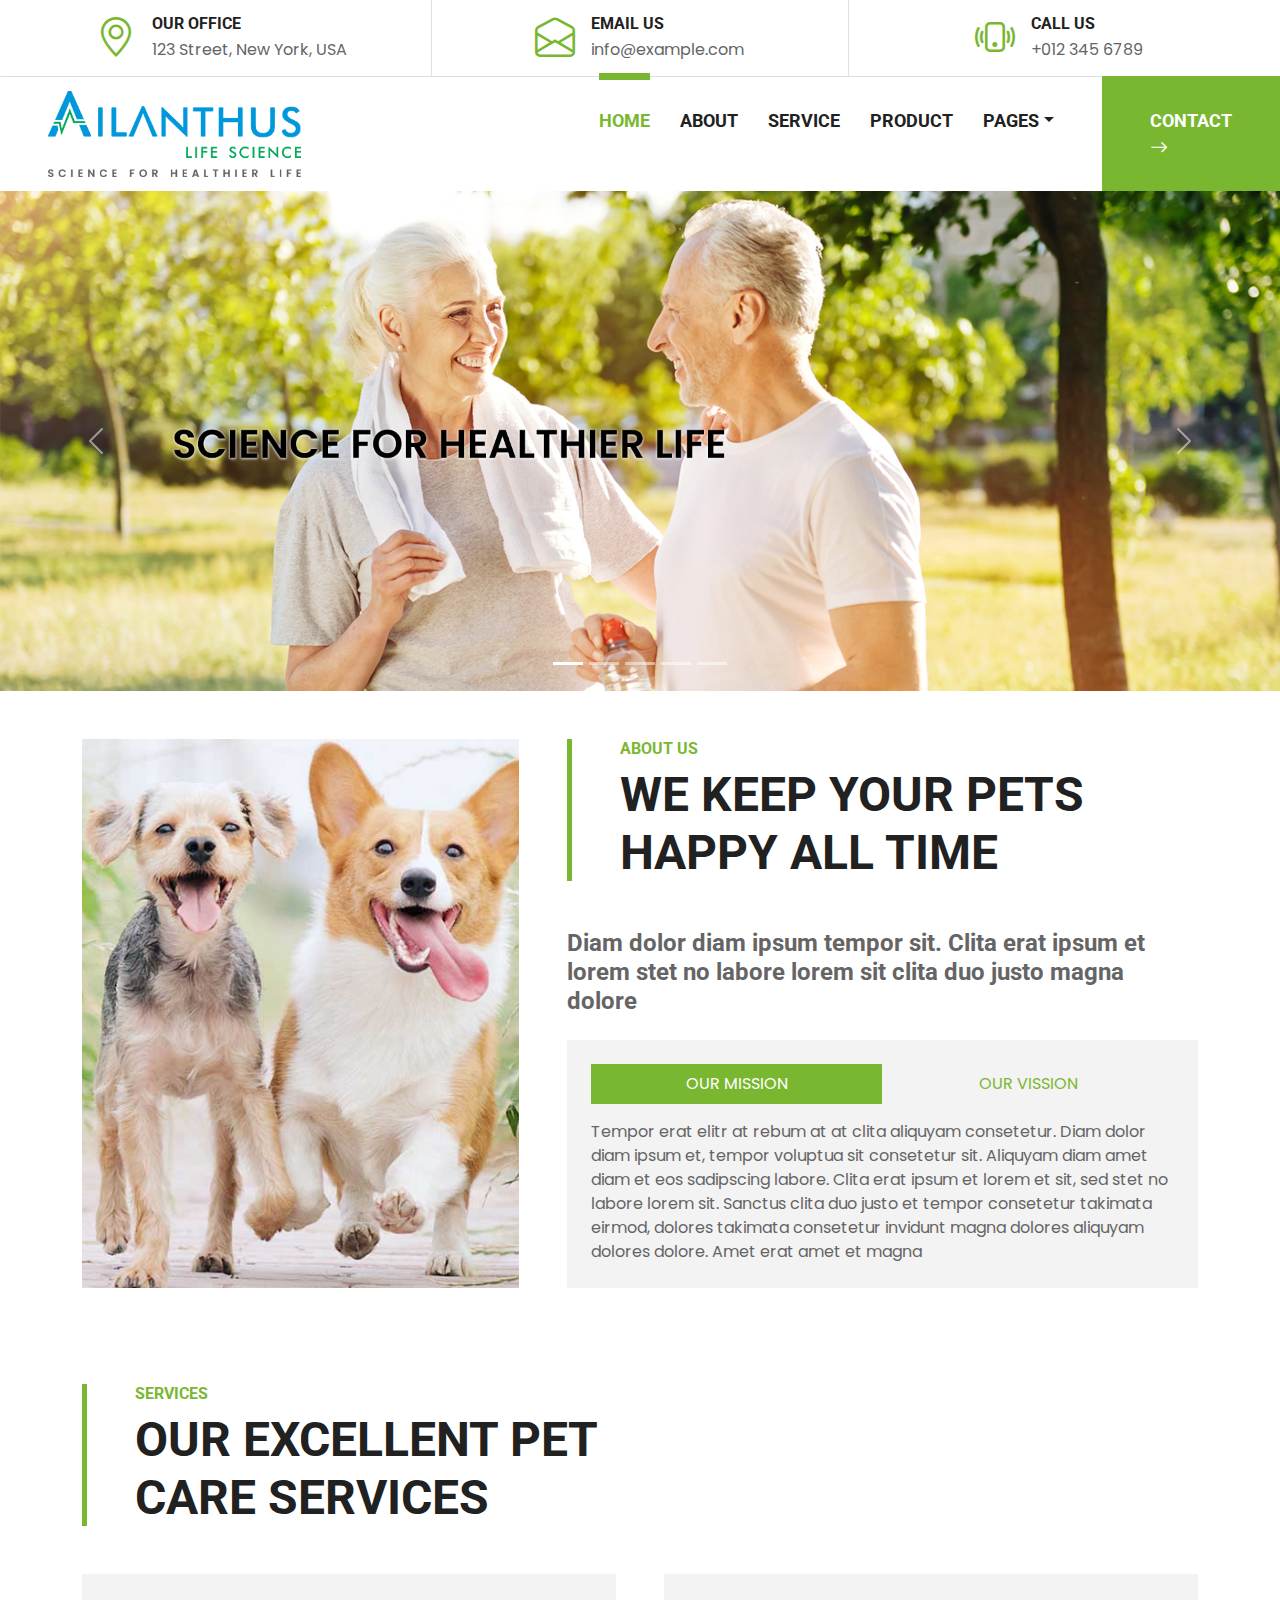
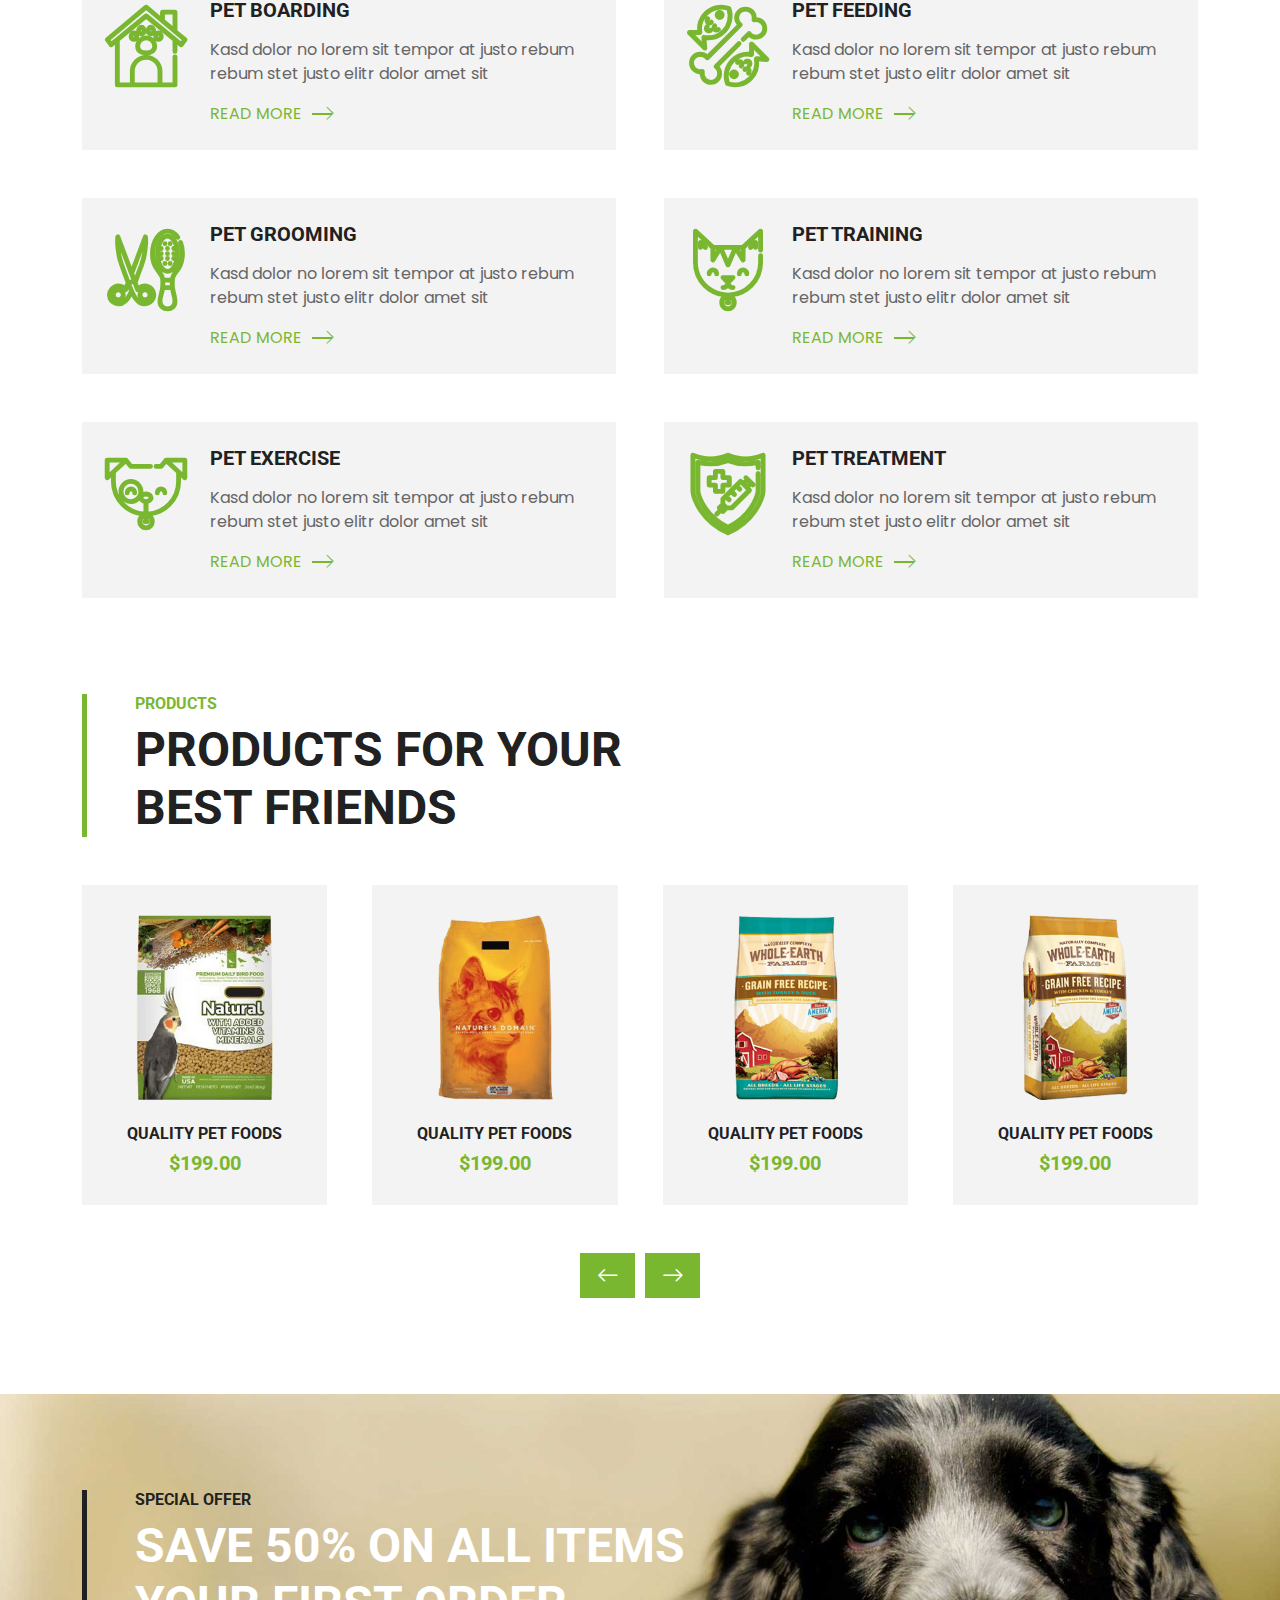
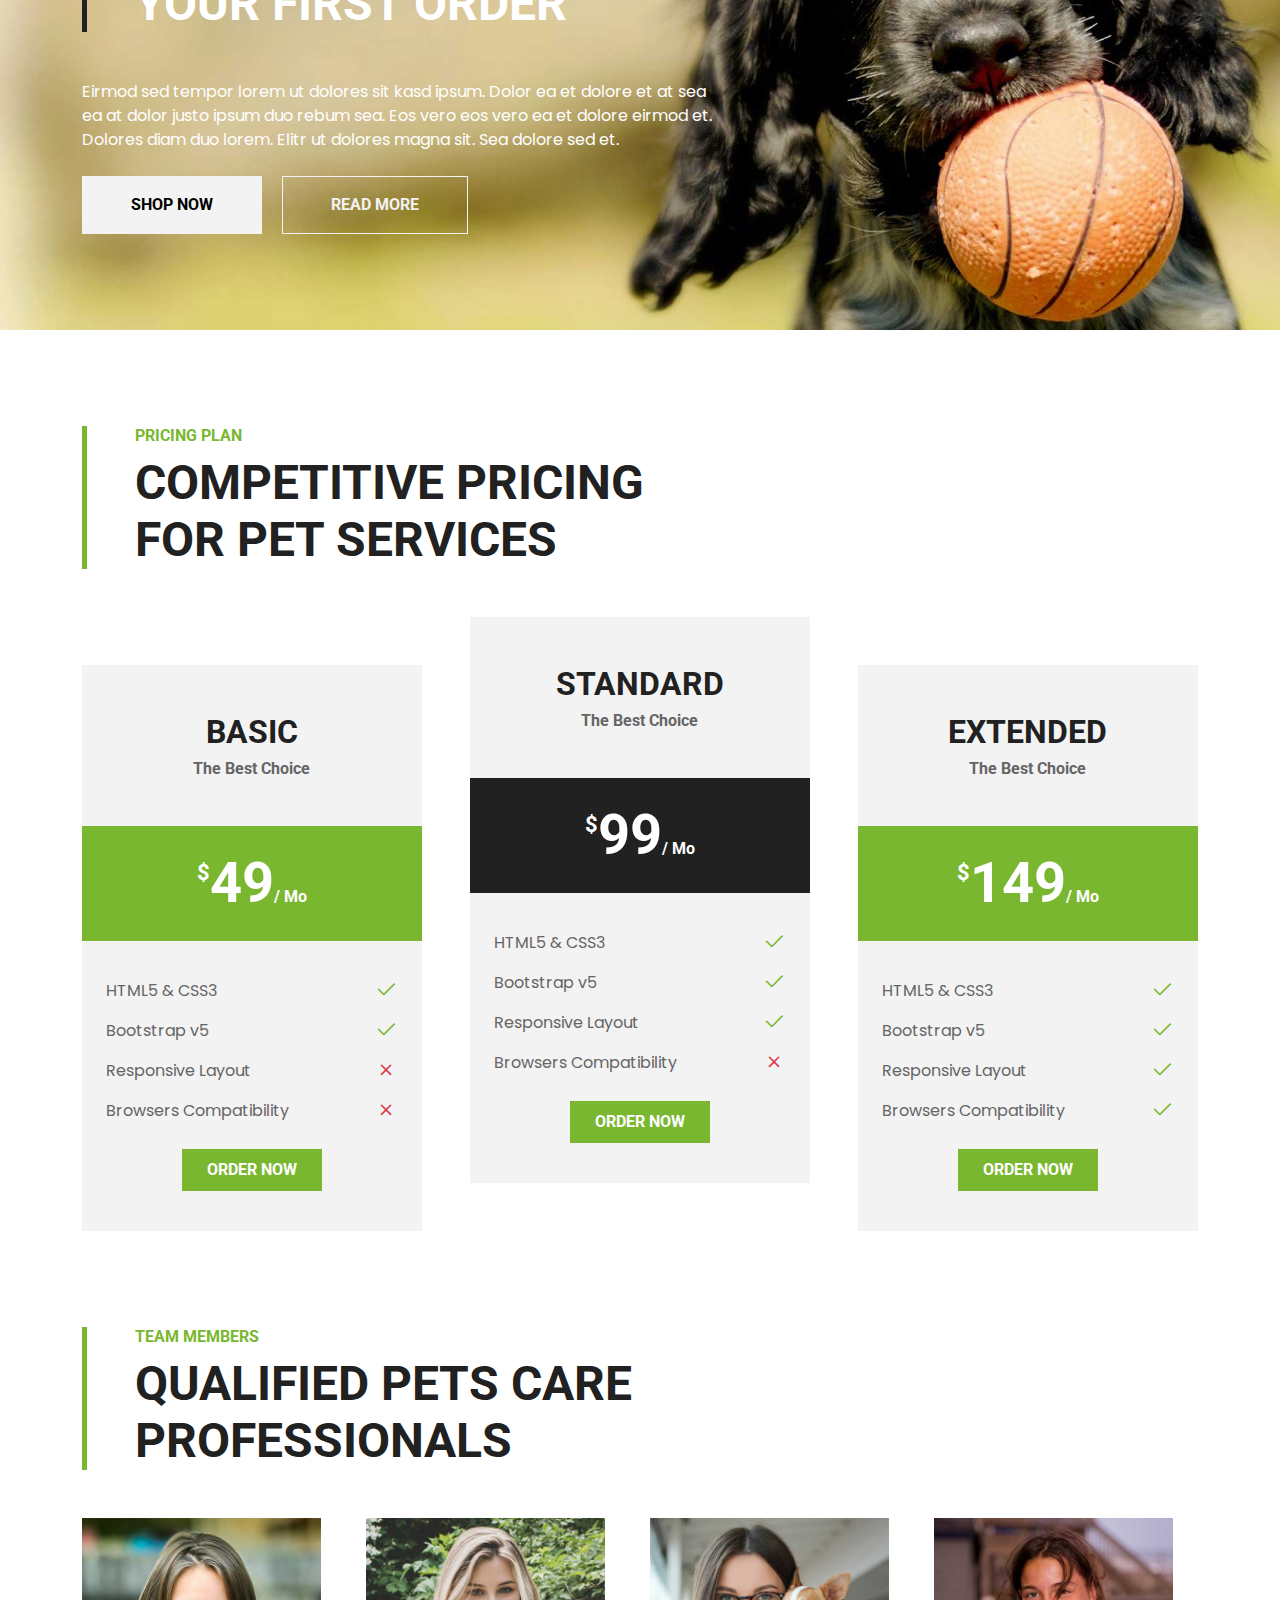
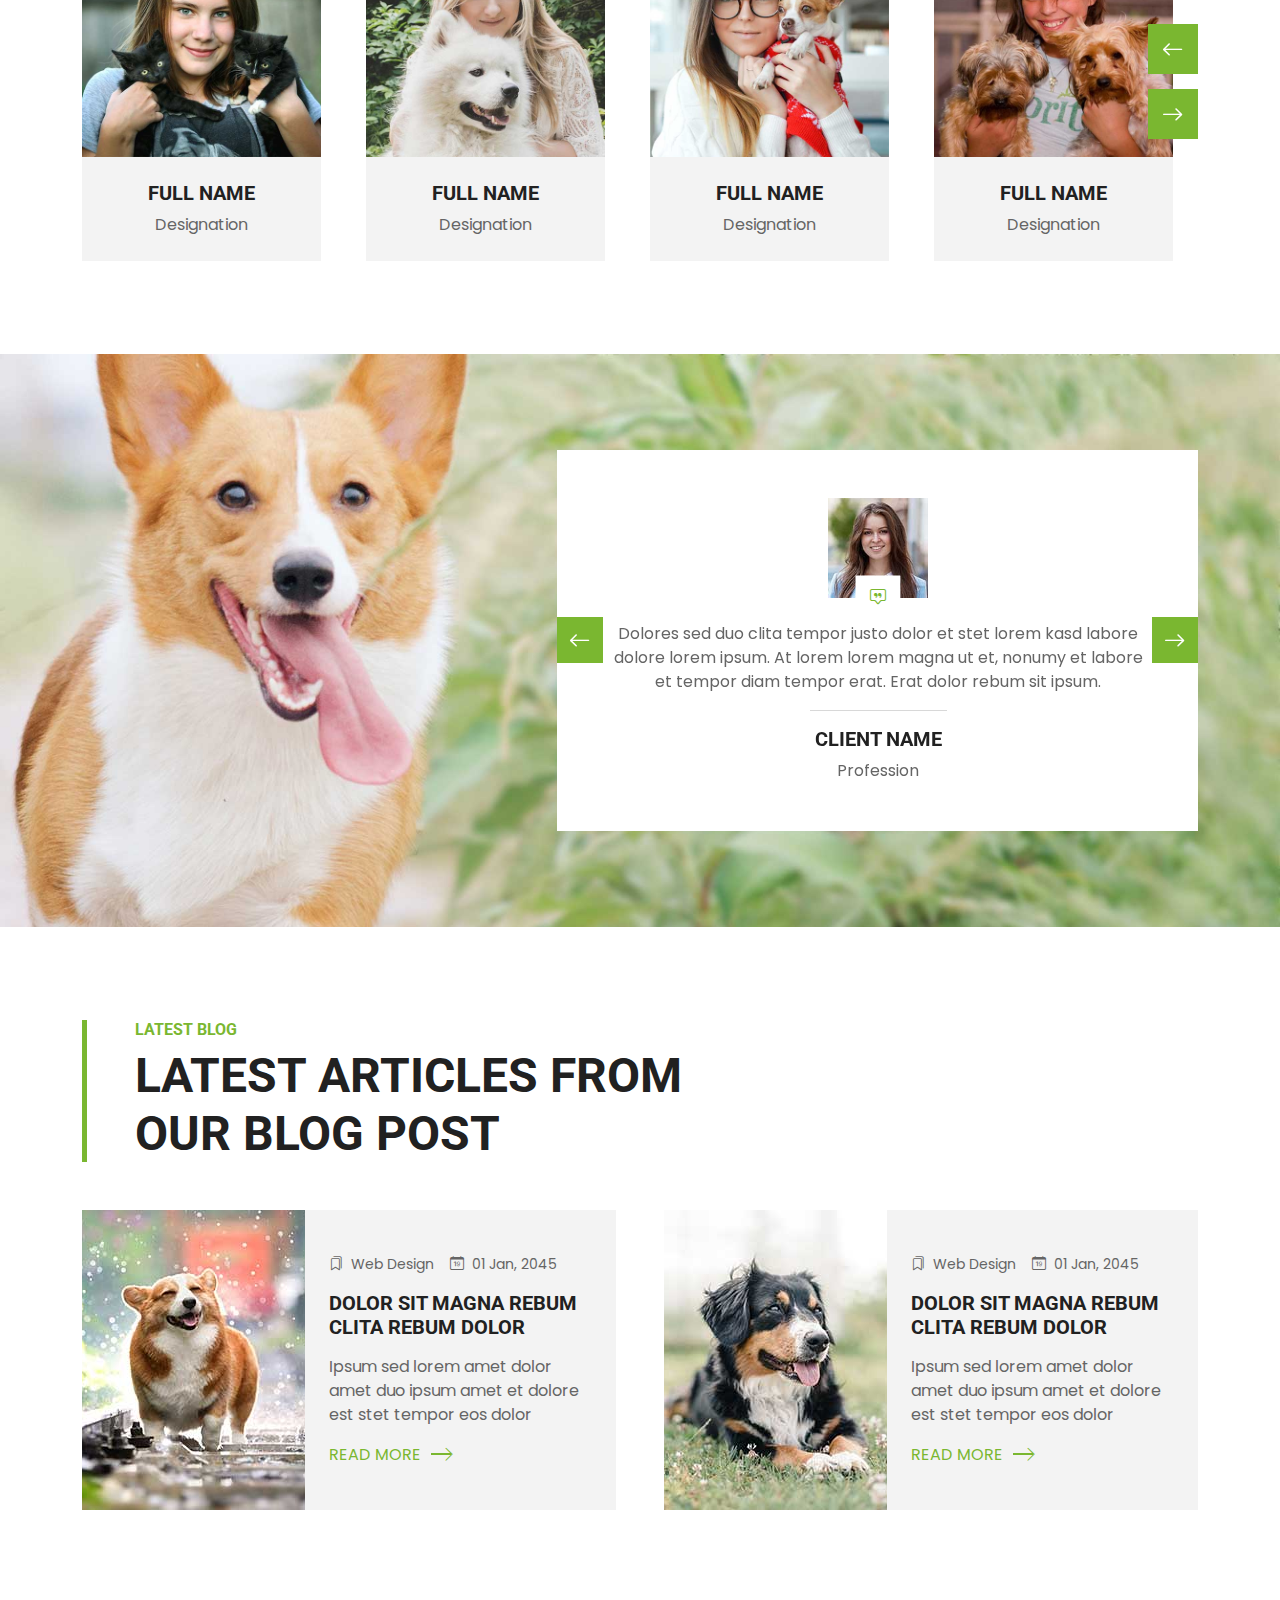
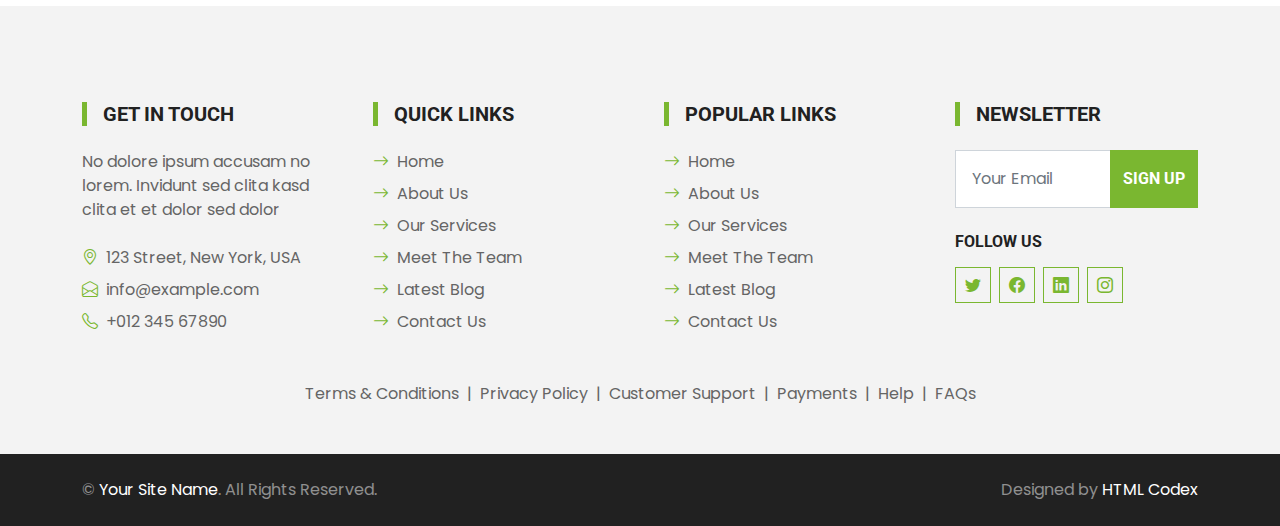
==== commit 04b01797: "Logo changes" ====
--- a/index.html
+++ b/index.html
@@ -5,8 +5,8 @@
     <meta charset="utf-8">
     <title>PET SHOP - Pet Shop Website Template</title>
     <meta content="width=device-width, initial-scale=1.0" name="viewport">
-    <meta content="Free HTML Templates" name="keywords">
-    <meta content="Free HTML Templates" name="description">
+    <meta content="" name="keywords">
+    <meta content="" name="description">
 
     <!-- Favicon -->
     <link href="img/favicon.ico" rel="icon">
@@ -68,7 +68,8 @@
     <!-- Navbar Start -->
     <nav class="navbar navbar-expand-lg bg-white navbar-light shadow-sm py-3 py-lg-0 px-3 px-lg-0">
         <a href="index.html" class="navbar-brand ms-lg-5">
-            <h1 class="m-0 text-uppercase text-dark"><i class="bi bi-shop fs-1 text-primary me-3"></i>Pet Shop</h1>
+            <img src="img/Ailanthuslogo.png" class="d-block w-50" alt="...">
+            <!-- <h1 class="m-0 text-uppercase text-dark"><i class="bi bi-shop fs-1 text-primary me-3"></i>Pet Shop</h1> -->
         </a>
         <button class="navbar-toggler" type="button" data-bs-toggle="collapse" data-bs-target="#navbarCollapse">
             <span class="navbar-toggler-icon"></span>
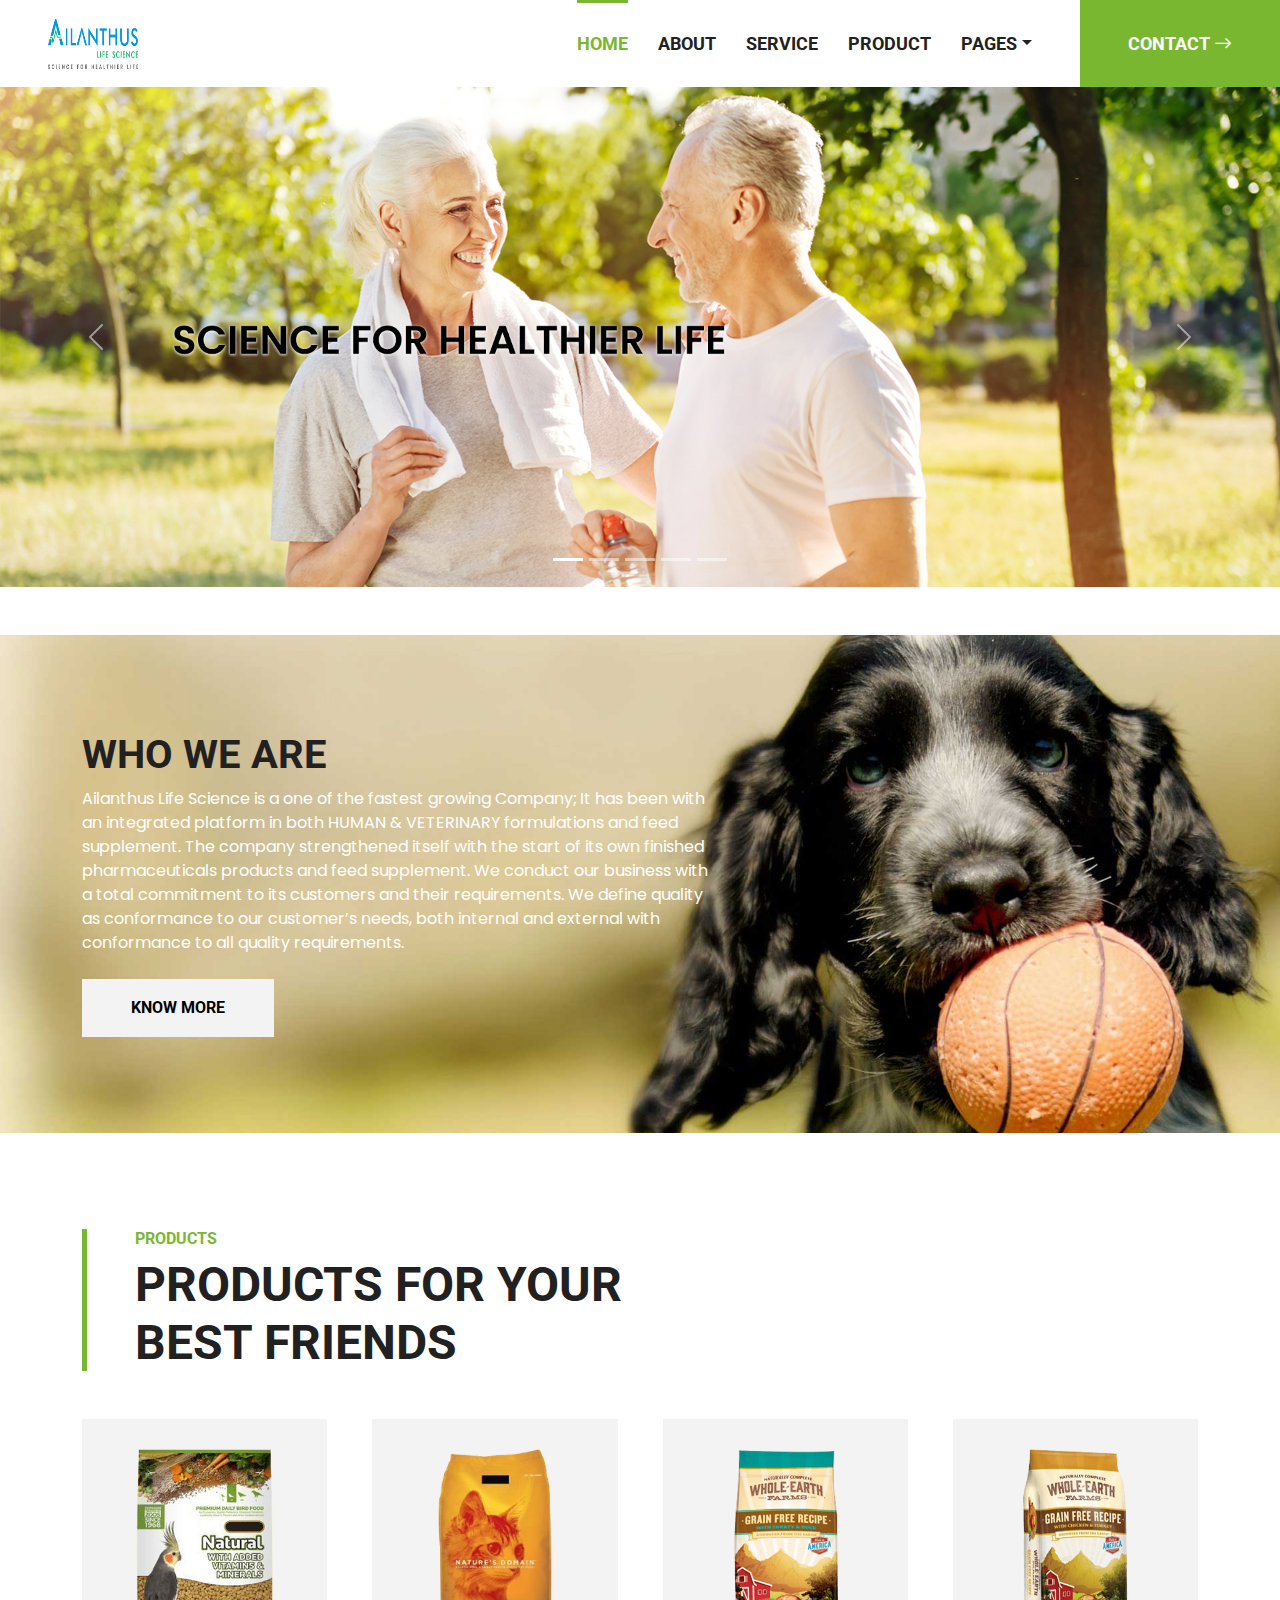
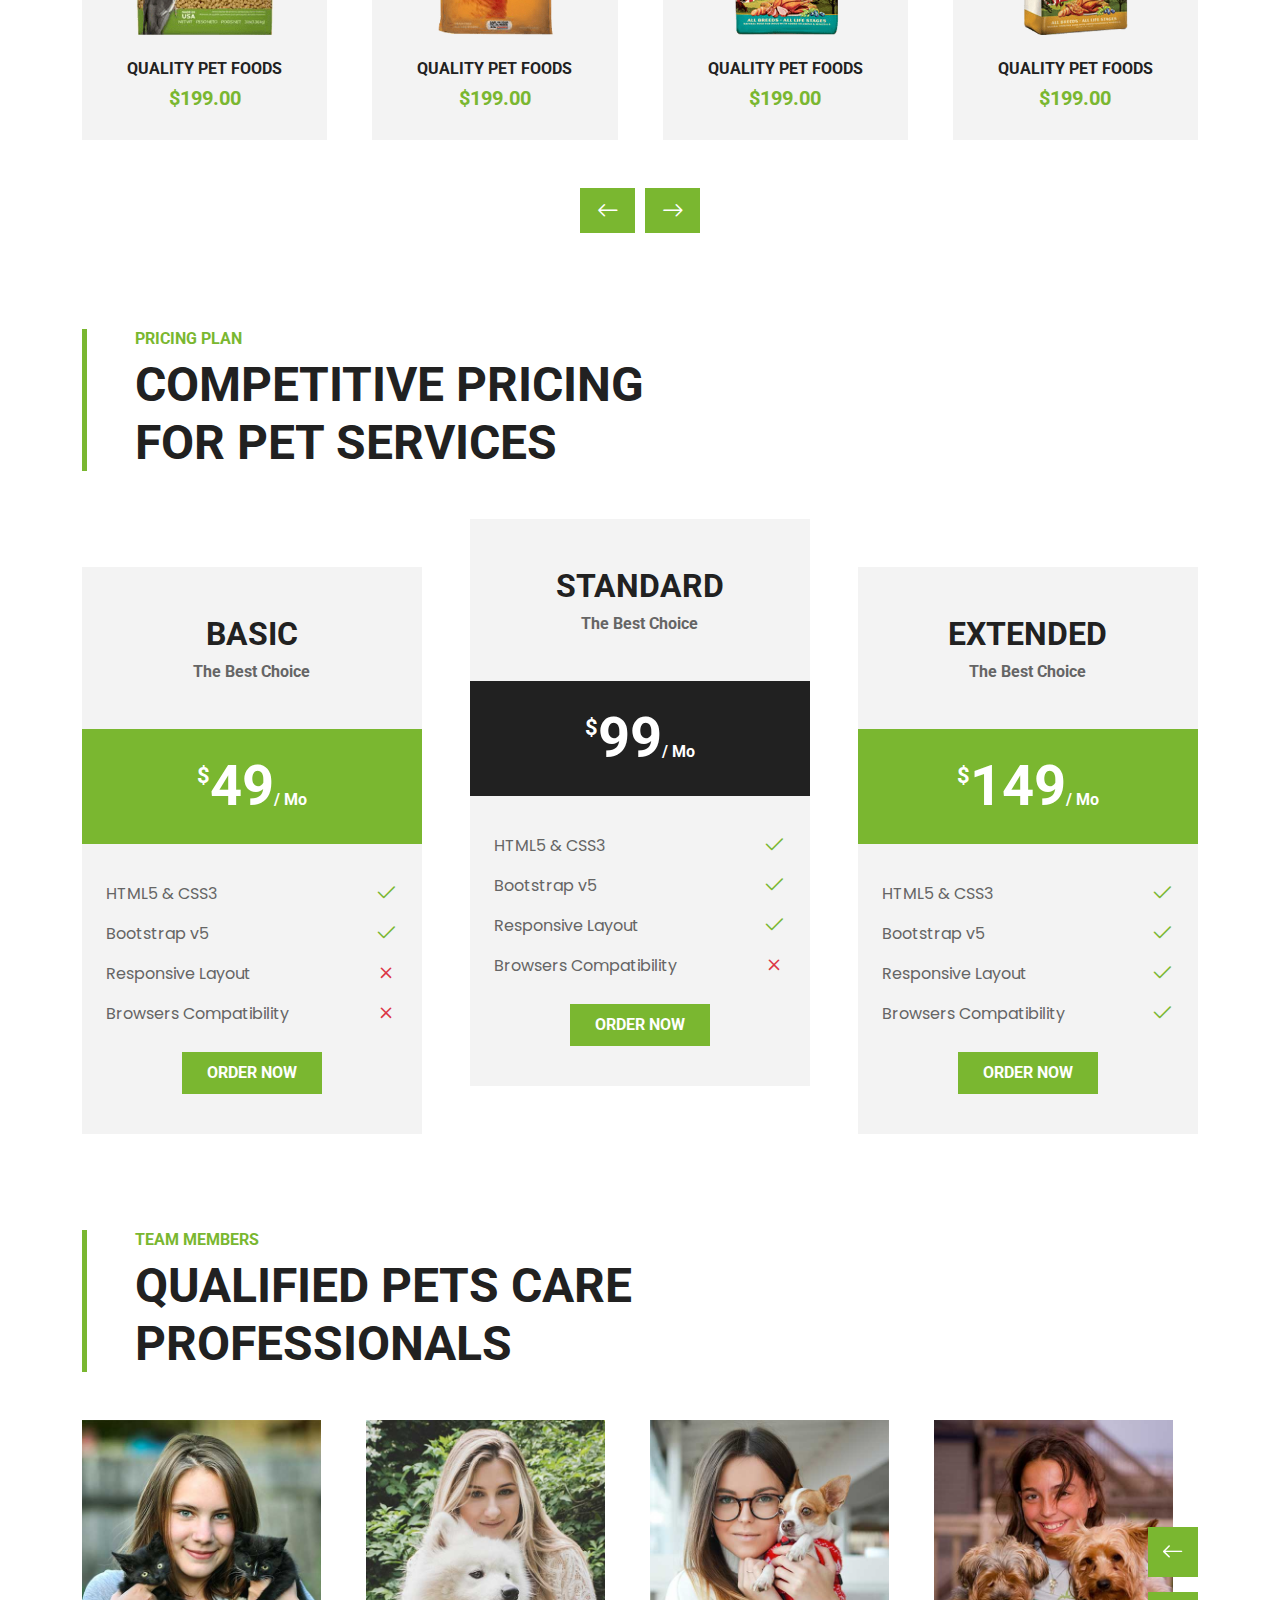
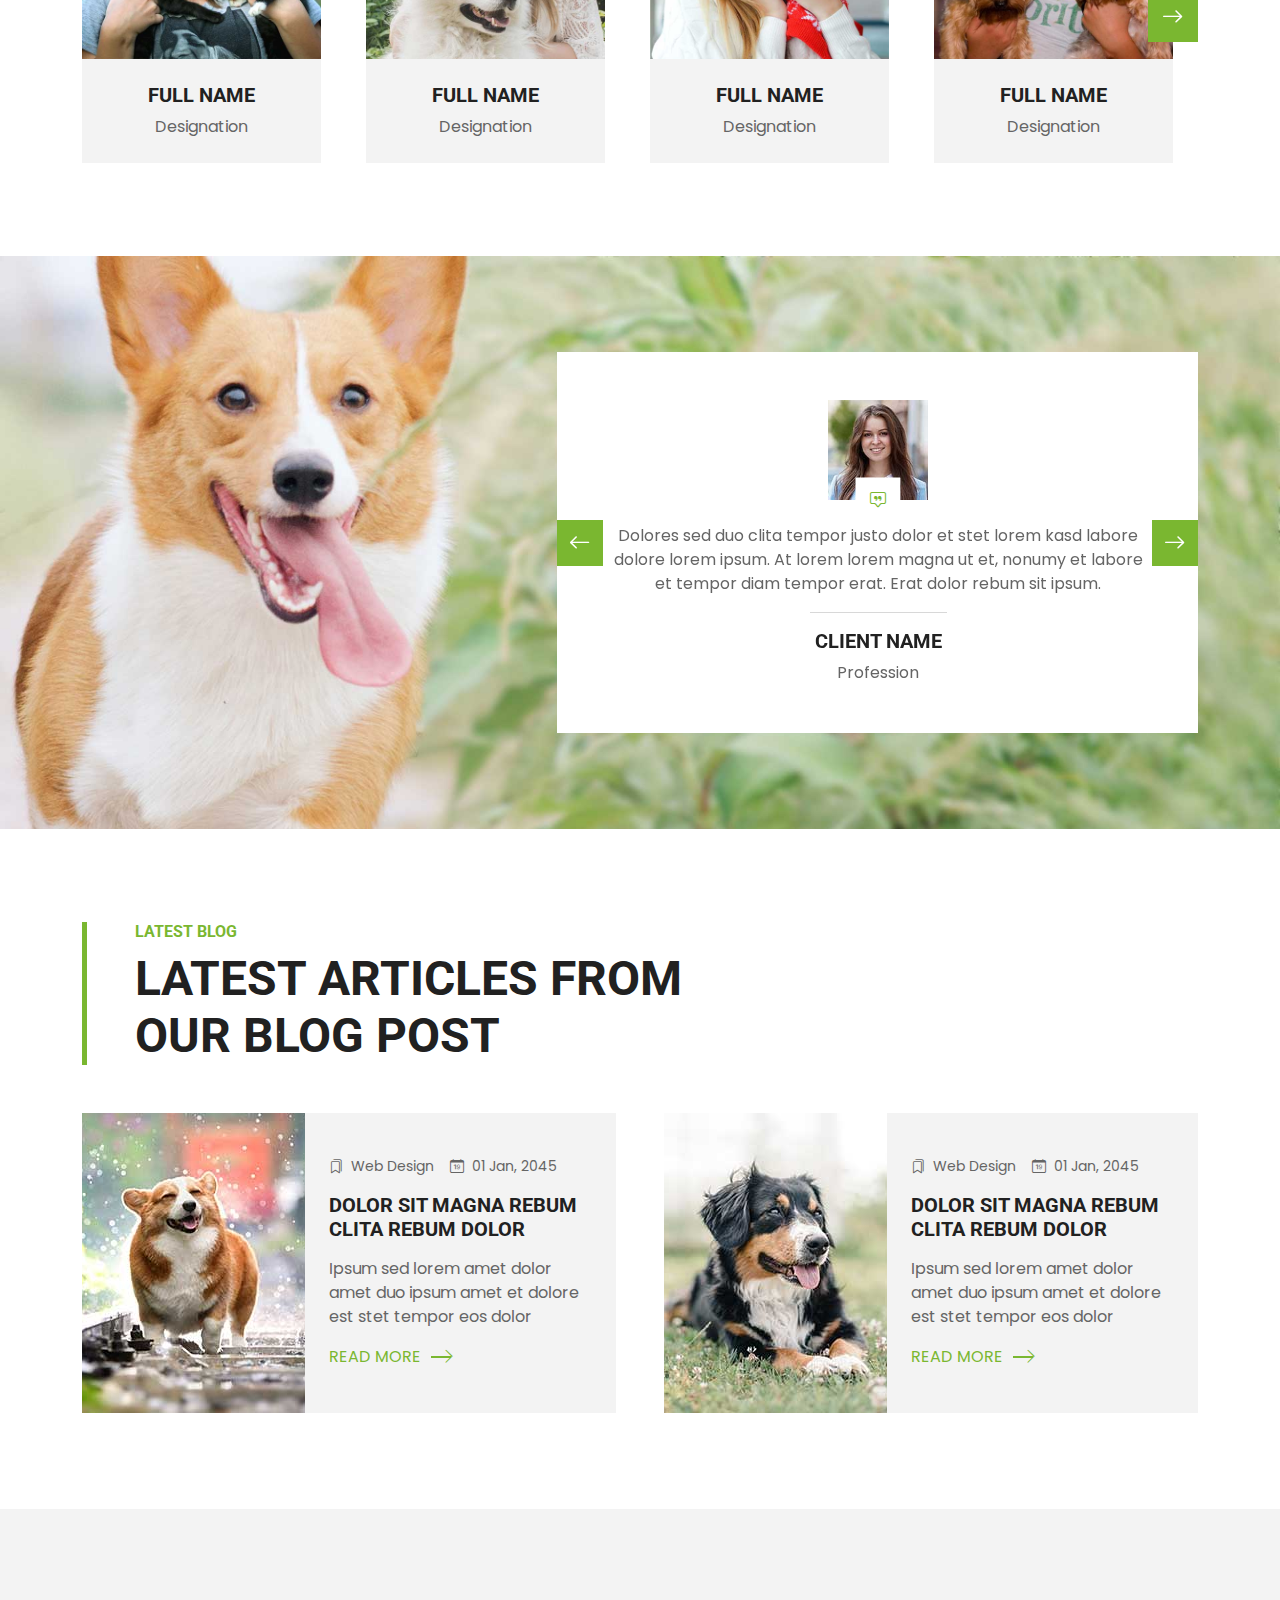
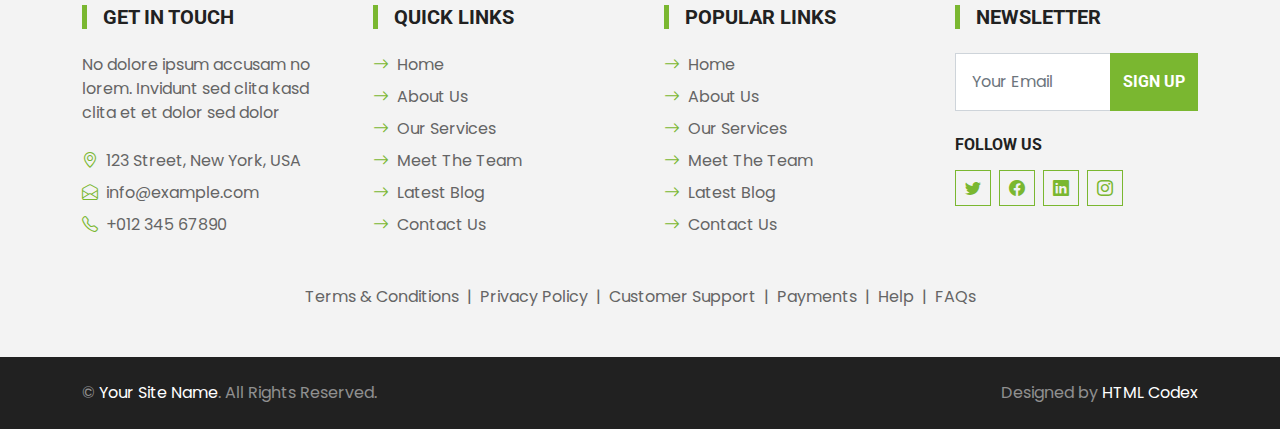
==== commit 9155bcd3: "Index.html design changes" ====
--- a/index.html
+++ b/index.html
@@ -3,7 +3,7 @@
 
 <head>
     <meta charset="utf-8">
-    <title>PET SHOP - Pet Shop Website Template</title>
+    <title>Ailanthus LifeScience</title>
     <meta content="width=device-width, initial-scale=1.0" name="viewport">
     <meta content="" name="keywords">
     <meta content="" name="description">
@@ -30,45 +30,10 @@
 </head>
 
 <body>
-    <!-- Topbar Start -->
-    <div class="container-fluid border-bottom d-none d-lg-block">
-        <div class="row gx-0">
-            <div class="col-lg-4 text-center py-2">
-                <div class="d-inline-flex align-items-center">
-                    <i class="bi bi-geo-alt fs-1 text-primary me-3"></i>
-                    <div class="text-start">
-                        <h6 class="text-uppercase mb-1">Our Office</h6>
-                        <span>123 Street, New York, USA</span>
-                    </div>
-                </div>
-            </div>
-            <div class="col-lg-4 text-center border-start border-end py-2">
-                <div class="d-inline-flex align-items-center">
-                    <i class="bi bi-envelope-open fs-1 text-primary me-3"></i>
-                    <div class="text-start">
-                        <h6 class="text-uppercase mb-1">Email Us</h6>
-                        <span>info@example.com</span>
-                    </div>
-                </div>
-            </div>
-            <div class="col-lg-4 text-center py-2">
-                <div class="d-inline-flex align-items-center">
-                    <i class="bi bi-phone-vibrate fs-1 text-primary me-3"></i>
-                    <div class="text-start">
-                        <h6 class="text-uppercase mb-1">Call Us</h6>
-                        <span>+012 345 6789</span>
-                    </div>
-                </div>
-            </div>
-        </div>
-    </div>
-    <!-- Topbar End -->
-
-
     <!-- Navbar Start -->
     <nav class="navbar navbar-expand-lg bg-white navbar-light shadow-sm py-3 py-lg-0 px-3 px-lg-0">
         <a href="index.html" class="navbar-brand ms-lg-5">
-            <img src="img/Ailanthuslogo.png" class="d-block w-50" alt="...">
+            <img src="img/Ailanthuslogo.png" class="d-block" style="height: 50px;width:90px;" alt="...">
             <!-- <h1 class="m-0 text-uppercase text-dark"><i class="bi bi-shop fs-1 text-primary me-3"></i>Pet Shop</h1> -->
         </a>
         <button class="navbar-toggler" type="button" data-bs-toggle="collapse" data-bs-target="#navbarCollapse">
@@ -100,13 +65,13 @@
     <!-- Hero Start -->
 	
 	<div id="carouselExampleCaptions" class="carousel slide" data-bs-ride="carousel">
-  <div class="carousel-indicators">
+  <ol class="carousel-indicators">
     <button type="button" data-bs-target="#carouselExampleCaptions" data-bs-slide-to="0" class="active" aria-current="true" aria-label="Slide 1"></button>
     <button type="button" data-bs-target="#carouselExampleCaptions" data-bs-slide-to="1" aria-label="Slide 2"></button>
     <button type="button" data-bs-target="#carouselExampleCaptions" data-bs-slide-to="2" aria-label="Slide 3"></button>
 	 <button type="button" data-bs-target="#carouselExampleCaptions" data-bs-slide-to="3" aria-label="Slide 4"></button>
 	  <button type="button" data-bs-target="#carouselExampleCaptions" data-bs-slide-to="4" aria-label="Slide 5"></button>
-  </div>
+  </ol>
   <div class="carousel-inner">
     <div class="carousel-item active">
       <img src="img/HomepageBanr1.jpg" class="d-block w-100" alt="...">
@@ -147,170 +112,23 @@
     <span class="visually-hidden">Next</span>
   </button>
 </div>
-	
-    <!-- <div class="container-fluid bg-primary py-5 mb-5 hero-header"> -->
-        <!-- <div class="container py-5"> -->
-            <!-- <div class="row justify-content-start"> -->
-                <!-- <div class="col-lg-8 text-center text-lg-start"> -->
-                    <!-- <h1 class="display-1 text-uppercase text-dark mb-lg-4">Pet Shop</h1> -->
-                    <!-- <h1 class="text-uppercase text-white mb-lg-4">Make Your Pets Happy</h1> -->
-                    <!-- <p class="fs-4 text-white mb-lg-4">Dolore tempor clita lorem rebum kasd eirmod dolore diam eos kasd. Kasd clita ea justo est sed kasd erat clita sea</p> -->
-                    <!-- <div class="d-flex align-items-center justify-content-center justify-content-lg-start pt-5"> -->
-                        <!-- <a href="" class="btn btn-outline-light border-2 py-md-3 px-md-5 me-5">Read More</a> -->
-                        <!-- <button type="button" class="btn-play" data-bs-toggle="modal" -->
-                            <!-- data-src="https://www.youtube.com/embed/DWRcNpR6Kdc" data-bs-target="#videoModal"> -->
-                            <!-- <span></span> -->
-                        <!-- </button> -->
-                        <!-- <h5 class="font-weight-normal text-white m-0 ms-4 d-none d-sm-block">Play Video</h5> -->
-                    <!-- </div> -->
-                <!-- </div> -->
-            <!-- </div> -->
-        <!-- </div> -->
-    <!-- </div> -->
-    <!-- Hero End -->
-
-
-    <!-- Video Modal Start -->
-    <div class="modal fade" id="videoModal" tabindex="-1" aria-labelledby="exampleModalLabel" aria-hidden="true">
-        <div class="modal-dialog">
-            <div class="modal-content rounded-0">
-                <div class="modal-header">
-                    <h5 class="modal-title" id="exampleModalLabel">Youtube Video</h5>
-                    <button type="button" class="btn-close" data-bs-dismiss="modal" aria-label="Close"></button>
-                </div>
-                <div class="modal-body">
-                    <!-- 16:9 aspect ratio -->
-                    <div class="ratio ratio-16x9">
-                        <iframe class="embed-responsive-item" src="" id="video" allowfullscreen allowscriptaccess="always"
-                            allow="autoplay"></iframe>
-                    </div>
-                </div>
-            </div>
-        </div>
-    </div>
-    <!-- Video Modal End -->
-
-
-    <!-- About Start -->
-    <div class="container-fluid py-5">
-        <div class="container">
-            <div class="row gx-5">
-                <div class="col-lg-5 mb-5 mb-lg-0" style="min-height: 500px;">
-                    <div class="position-relative h-100">
-                        <img class="position-absolute w-100 h-100 rounded" src="img/about.jpg" style="object-fit: cover;">
-                    </div>
-                </div>
+    <!-- Offer Start -->
+    <div class="container-fluid bg-offer my-5 py-5">
+        <div class="container py-5">
+            <div class="row gx-5 justify-content-start">
                 <div class="col-lg-7">
-                    <div class="border-start border-5 border-primary ps-5 mb-5">
-                        <h6 class="text-primary text-uppercase">About Us</h6>
-                        <h1 class="display-5 text-uppercase mb-0">We Keep Your Pets Happy All Time</h1>
-                    </div>
-                    <h4 class="text-body mb-4">Diam dolor diam ipsum tempor sit. Clita erat ipsum et lorem stet no labore lorem sit clita duo justo magna dolore</h4>
-                    <div class="bg-light p-4">
-                        <ul class="nav nav-pills justify-content-between mb-3" id="pills-tab" role="tablist">
-                            <li class="nav-item w-50" role="presentation">
-                                <button class="nav-link text-uppercase w-100 active" id="pills-1-tab" data-bs-toggle="pill"
-                                    data-bs-target="#pills-1" type="button" role="tab" aria-controls="pills-1"
-                                    aria-selected="true">Our Mission</button>
-                            </li>
-                            <li class="nav-item w-50" role="presentation">
-                                <button class="nav-link text-uppercase w-100" id="pills-2-tab" data-bs-toggle="pill"
-                                    data-bs-target="#pills-2" type="button" role="tab" aria-controls="pills-2"
-                                    aria-selected="false">Our Vission</button>
-                            </li>
-                        </ul>
-                        <div class="tab-content" id="pills-tabContent">
-                            <div class="tab-pane fade show active" id="pills-1" role="tabpanel" aria-labelledby="pills-1-tab">
-                                <p class="mb-0">Tempor erat elitr at rebum at at clita aliquyam consetetur. Diam dolor diam ipsum et, tempor voluptua sit consetetur sit. Aliquyam diam amet diam et eos sadipscing labore. Clita erat ipsum et lorem et sit, sed stet no labore lorem sit. Sanctus clita duo justo et tempor consetetur takimata eirmod, dolores takimata consetetur invidunt magna dolores aliquyam dolores dolore. Amet erat amet et magna</p>
-                            </div>
-                            <div class="tab-pane fade" id="pills-2" role="tabpanel" aria-labelledby="pills-2-tab">
-                                <p class="mb-0">Tempor erat elitr at rebum at at clita aliquyam consetetur. Diam dolor diam ipsum et, tempor voluptua sit consetetur sit. Aliquyam diam amet diam et eos sadipscing labore. Clita erat ipsum et lorem et sit, sed stet no labore lorem sit. Sanctus clita duo justo et tempor consetetur takimata eirmod, dolores takimata consetetur invidunt magna dolores aliquyam dolores dolore. Amet erat amet et magna</p>
-                            </div>
-                        </div>
-                    </div>
-                </div>
-            </div>
-        </div>
-    </div>
-    <!-- About End -->
-    
-
-    <!-- Services Start -->
-    <div class="container-fluid py-5">
-        <div class="container">
-            <div class="border-start border-5 border-primary ps-5 mb-5" style="max-width: 600px;">
-                <h6 class="text-primary text-uppercase">Services</h6>
-                <h1 class="display-5 text-uppercase mb-0">Our Excellent Pet Care Services</h1>
-            </div>
-            <div class="row g-5">
-                <div class="col-md-6">
-                    <div class="service-item bg-light d-flex p-4">
-                        <i class="flaticon-house display-1 text-primary me-4"></i>
-                        <div>
-                            <h5 class="text-uppercase mb-3">Pet Boarding</h5>
-                            <p>Kasd dolor no lorem sit tempor at justo rebum rebum stet justo elitr dolor amet sit</p>
-                            <a class="text-primary text-uppercase" href="">Read More<i class="bi bi-chevron-right"></i></a>
-                        </div>
-                    </div>
-                </div>
-                <div class="col-md-6">
-                    <div class="service-item bg-light d-flex p-4">
-                        <i class="flaticon-food display-1 text-primary me-4"></i>
-                        <div>
-                            <h5 class="text-uppercase mb-3">Pet Feeding</h5>
-                            <p>Kasd dolor no lorem sit tempor at justo rebum rebum stet justo elitr dolor amet sit</p>
-                            <a class="text-primary text-uppercase" href="">Read More<i class="bi bi-chevron-right"></i></a>
-                        </div>
-                    </div>
-                </div>
-                <div class="col-md-6">
-                    <div class="service-item bg-light d-flex p-4">
-                        <i class="flaticon-grooming display-1 text-primary me-4"></i>
-                        <div>
-                            <h5 class="text-uppercase mb-3">Pet Grooming</h5>
-                            <p>Kasd dolor no lorem sit tempor at justo rebum rebum stet justo elitr dolor amet sit</p>
-                            <a class="text-primary text-uppercase" href="">Read More<i class="bi bi-chevron-right"></i></a>
-                        </div>
-                    </div>
-                </div>
-                <div class="col-md-6">
-                    <div class="service-item bg-light d-flex p-4">
-                        <i class="flaticon-cat display-1 text-primary me-4"></i>
-                        <div>
-                            <h5 class="text-uppercase mb-3">Pet Training</h5>
-                            <p>Kasd dolor no lorem sit tempor at justo rebum rebum stet justo elitr dolor amet sit</p>
-                            <a class="text-primary text-uppercase" href="">Read More<i class="bi bi-chevron-right"></i></a>
-                        </div>
-                    </div>
-                </div>
-                <div class="col-md-6">
-                    <div class="service-item bg-light d-flex p-4">
-                        <i class="flaticon-dog display-1 text-primary me-4"></i>
-                        <div>
-                            <h5 class="text-uppercase mb-3">Pet Exercise</h5>
-                            <p>Kasd dolor no lorem sit tempor at justo rebum rebum stet justo elitr dolor amet sit</p>
-                            <a class="text-primary text-uppercase" href="">Read More<i class="bi bi-chevron-right"></i></a>
-                        </div>
-                    </div>
-                </div>
-                <div class="col-md-6">
-                    <div class="service-item bg-light d-flex p-4">
-                        <i class="flaticon-vaccine display-1 text-primary me-4"></i>
-                        <div>
-                            <h5 class="text-uppercase mb-3">Pet Treatment</h5>
-                            <p>Kasd dolor no lorem sit tempor at justo rebum rebum stet justo elitr dolor amet sit</p>
-                            <a class="text-primary text-uppercase" href="">Read More<i class="bi bi-chevron-right"></i></a>
-                        </div>
-                    </div>
-                </div>
-            </div>
-        </div>
-    </div>
-    <!-- Services End -->
-
-
-    <!-- Products Start -->
-    <div class="container-fluid py-5">
+                        <h1 class="text-dark text-uppercase">WHO WE ARE </h1>
+                    <p class="text-white mb-4">Ailanthus Life Science is a one of the fastest growing Company; It has been with an integrated platform in both HUMAN & VETERINARY formulations and feed supplement. The company strengthened itself with the start of its own finished pharmaceuticals products and feed supplement. We conduct our business with a total commitment to its customers and their requirements. We define quality as conformance to our customer’s needs, both internal and external with conformance to all quality requirements.
+                    </p>
+                    <a href="about.html" class="btn btn-light py-md-3 px-md-5 me-3">Know More</a>
+                </div>
+            </div>
+        </div>
+    </div>
+    <!-- Offer End -->
+
+       <!-- Products Start -->
+       <div class="container-fluid py-5">
         <div class="container">
             <div class="border-start border-5 border-primary ps-5 mb-5" style="max-width: 600px;">
                 <h6 class="text-primary text-uppercase">Products</h6>
@@ -376,25 +194,6 @@
         </div>
     </div>
     <!-- Products End -->
-
-
-    <!-- Offer Start -->
-    <div class="container-fluid bg-offer my-5 py-5">
-        <div class="container py-5">
-            <div class="row gx-5 justify-content-start">
-                <div class="col-lg-7">
-                    <div class="border-start border-5 border-dark ps-5 mb-5">
-                        <h6 class="text-dark text-uppercase">Special Offer</h6>
-                        <h1 class="display-5 text-uppercase text-white mb-0">Save 50% on all items your first order</h1>
-                    </div>
-                    <p class="text-white mb-4">Eirmod sed tempor lorem ut dolores sit kasd ipsum. Dolor ea et dolore et at sea ea at dolor justo ipsum duo rebum sea. Eos vero eos vero ea et dolore eirmod et. Dolores diam duo lorem. Elitr ut dolores magna sit. Sea dolore sed et.</p>
-                    <a href="" class="btn btn-light py-md-3 px-md-5 me-3">Shop Now</a>
-                    <a href="" class="btn btn-outline-light py-md-3 px-md-5">Read More</a>
-                </div>
-            </div>
-        </div>
-    </div>
-    <!-- Offer End -->
 
 
     <!-- Pricing Plan Start -->
--- a/css/style.css
+++ b/css/style.css
@@ -283,6 +283,7 @@
 .bg-offer {
     background: url(../img/offer.jpg) top right no-repeat;
     background-size: cover;
+    margin-top: none;
 }
 
 .price-carousel::after {
@@ -456,3 +457,9 @@
 .blog-item a:hover i::after {
     width: 50px;
 }
+
+.carousel-indicators li {
+    width: 10px;
+    height: 10px;
+    border-radius: 100%;
+}
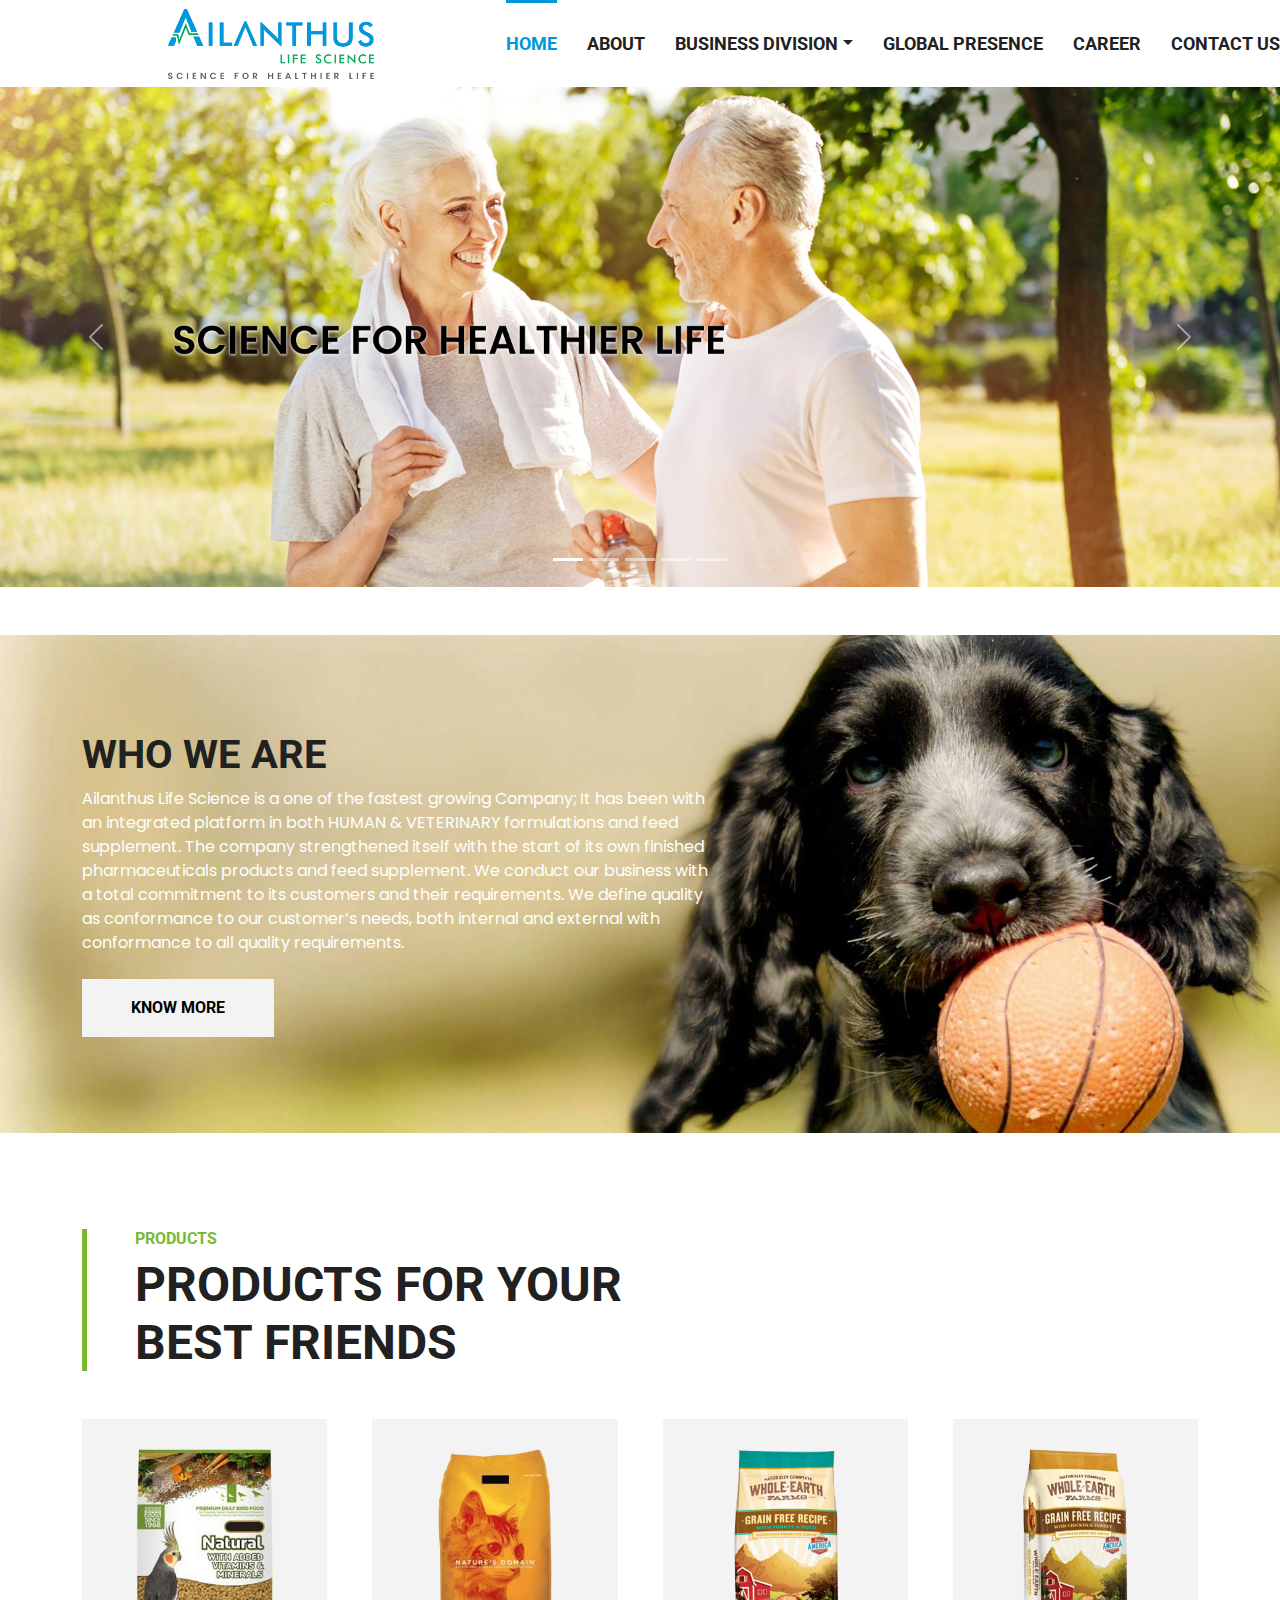
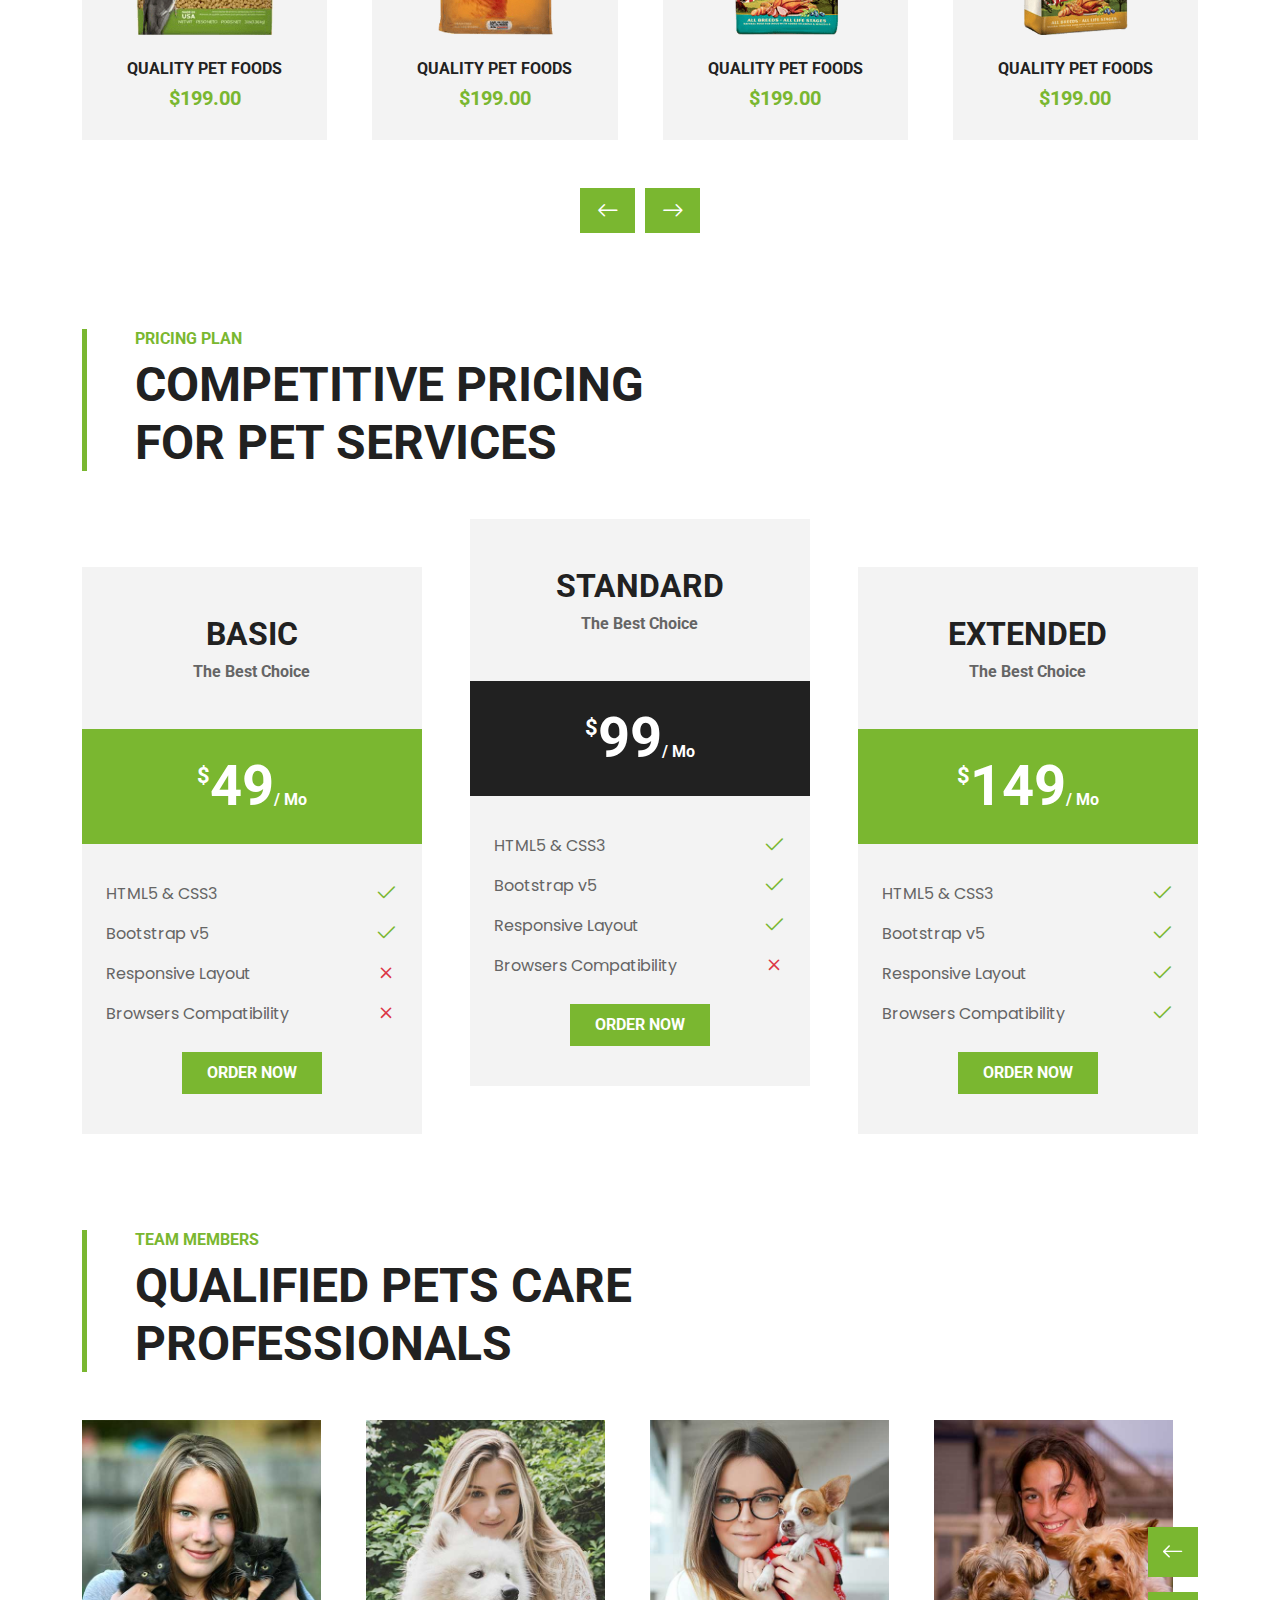
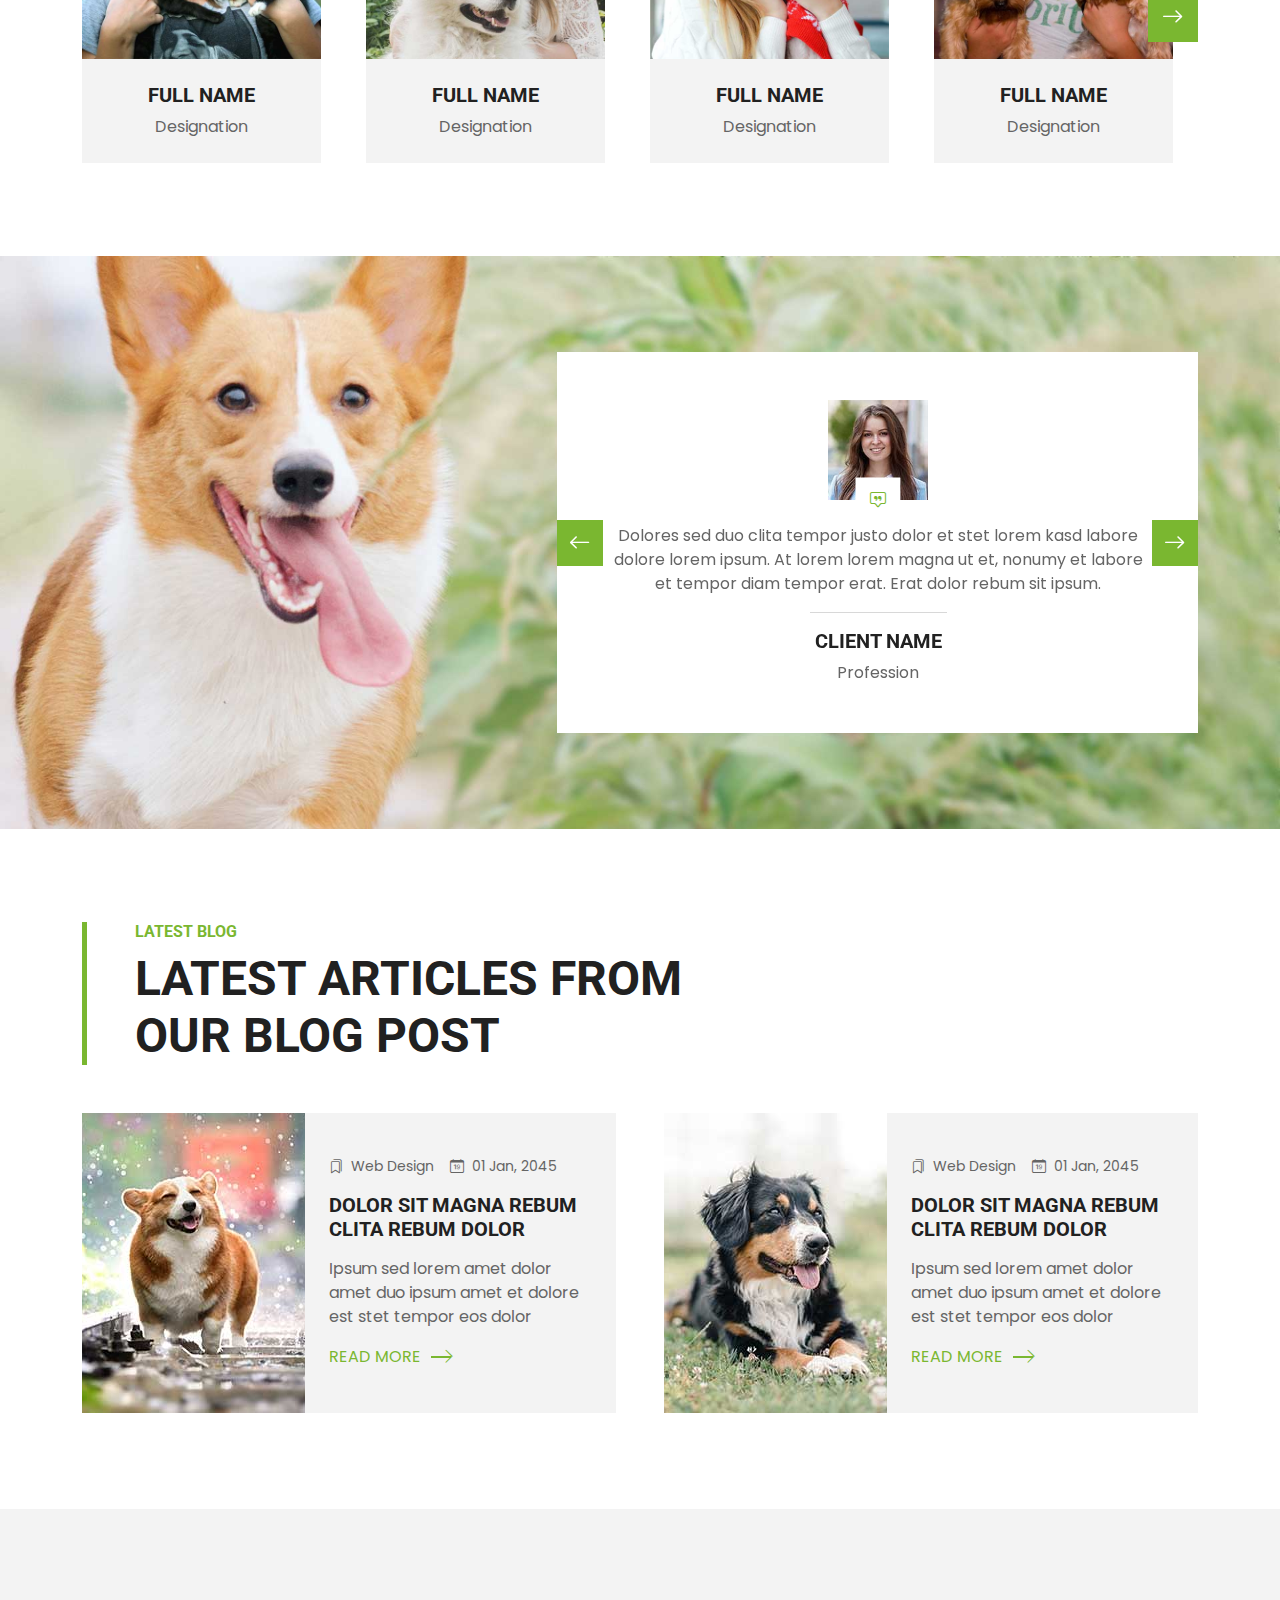
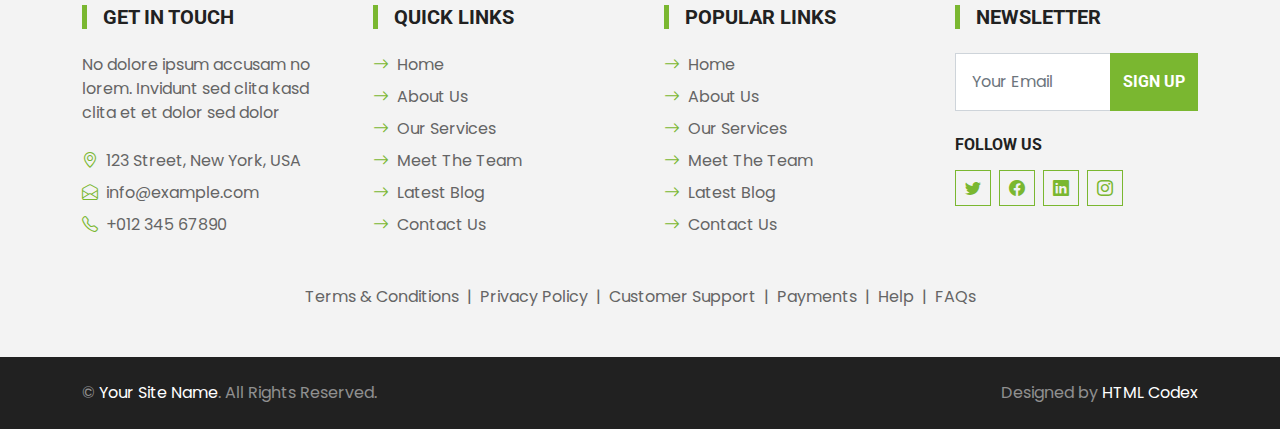
==== commit 9f536604: "Menu design" ====
--- a/index.html
+++ b/index.html
@@ -33,7 +33,7 @@
     <!-- Navbar Start -->
     <nav class="navbar navbar-expand-lg bg-white navbar-light shadow-sm py-3 py-lg-0 px-3 px-lg-0">
         <a href="index.html" class="navbar-brand ms-lg-5">
-            <img src="img/Ailanthuslogo.png" class="d-block" style="height: 50px;width:90px;" alt="...">
+            <img src="img/Ailanthuslogo.png" class="d-block" style="height: 70px;width:206px;margin-left: 120px;" alt="...">
             <!-- <h1 class="m-0 text-uppercase text-dark"><i class="bi bi-shop fs-1 text-primary me-3"></i>Pet Shop</h1> -->
         </a>
         <button class="navbar-toggler" type="button" data-bs-toggle="collapse" data-bs-target="#navbarCollapse">
@@ -43,20 +43,49 @@
             <div class="navbar-nav ms-auto py-0">
                 <a href="index.html" class="nav-item nav-link active">Home</a>
                 <a href="about.html" class="nav-item nav-link">About</a>
-                <a href="service.html" class="nav-item nav-link">Service</a>
-                <a href="product.html" class="nav-item nav-link">Product</a>
-                <div class="nav-item dropdown">
-                    <a href="#" class="nav-link dropdown-toggle" data-bs-toggle="dropdown">Pages</a>
-                    <div class="dropdown-menu m-0">
-                        <a href="price.html" class="dropdown-item">Pricing Plan</a>
-                        <a href="team.html" class="dropdown-item">The Team</a>
-                        <a href="testimonial.html" class="dropdown-item">Testimonial</a>
-                        <a href="blog.html" class="dropdown-item">Blog Grid</a>
-                        <a href="detail.html" class="dropdown-item">Blog Detail</a>
-                    </div>
-                </div>
-                <a href="contact.html" class="nav-item nav-link nav-contact bg-primary text-white px-5 ms-lg-5">Contact <i class="bi bi-arrow-right"></i></a>
-            </div>
+                <div class=" nav-item dropdown">
+                    <a href="#" class="nav-link dropdown-toggle" data-bs-toggle="dropdown">Business Division</a>
+                    <ul class="dropdown-menu" aria-labelledby="dropdownMenuButton">
+                      <li><a class="dropdown-item" href="#">Human Health</a></li>
+                     
+                      <li>
+                        <a class="dropdown-item" href="#">
+                          Animal Health &raquo;
+                        </a>
+                        <ul class="dropdown-menu dropdown-submenu">
+                          <li>
+                            <a class="dropdown-item" href="#">RUMINANT HEALTH
+                            </a>
+                          </li>
+                          <li>
+                            <a class="dropdown-item" href="#">POULTRY HEALTH
+                            </a>
+                          </li>
+                         
+                          <li>
+                            <a class="dropdown-item" href="#">CANINE HEALTH</a>
+                          </li>
+                          <li>
+                            <a class="dropdown-item" href="#">EQUINE HEALTH
+                            </a>
+                          </li>
+                          <li>
+                            <a class="dropdown-item" href="#">Aqua HEALTH
+                            </a>
+                          </li>
+                          
+                        </ul>
+                      </li>
+                    </ul>
+                  </div>
+
+                
+                
+                <!-- <a href="service.html" class="nav-item nav-link">Business Division</a> -->
+                <a href="product.html" class="nav-item nav-link">Global Presence</a>
+                <a href="product.html" class="nav-item nav-link">Career</a>
+                <a href="product.html" class="nav-item nav-link">Contact US</a>
+               
         </div>
     </nav>
     <!-- Navbar End -->
--- a/css/style.css
+++ b/css/style.css
@@ -76,7 +76,7 @@
 
 .navbar-light .navbar-nav .nav-link:hover,
 .navbar-light .navbar-nav .nav-link.active {
-    color: var(--primary);
+    color: #0098DA;;
 }
 
 @media (min-width: 992px) {
@@ -87,7 +87,7 @@
         height: 7px;
         top: -4px;
         left: 50%;
-        background: var(--primary);
+        background: #0098DA;
         transition: .5s;
     }
 
@@ -463,3 +463,21 @@
     height: 10px;
     border-radius: 100%;
 }
+
+
+.dropdown-menu li {
+    position: relative;
+    }
+    .dropdown-menu .dropdown-submenu {
+    display: none;
+    position: absolute;
+    left: 100%;
+    top: -7px;
+    }
+    .dropdown-menu .dropdown-submenu-left {
+    right: 100%;
+    left: auto;
+    }
+    .dropdown-menu > li:hover > .dropdown-submenu {
+    display: block;
+    }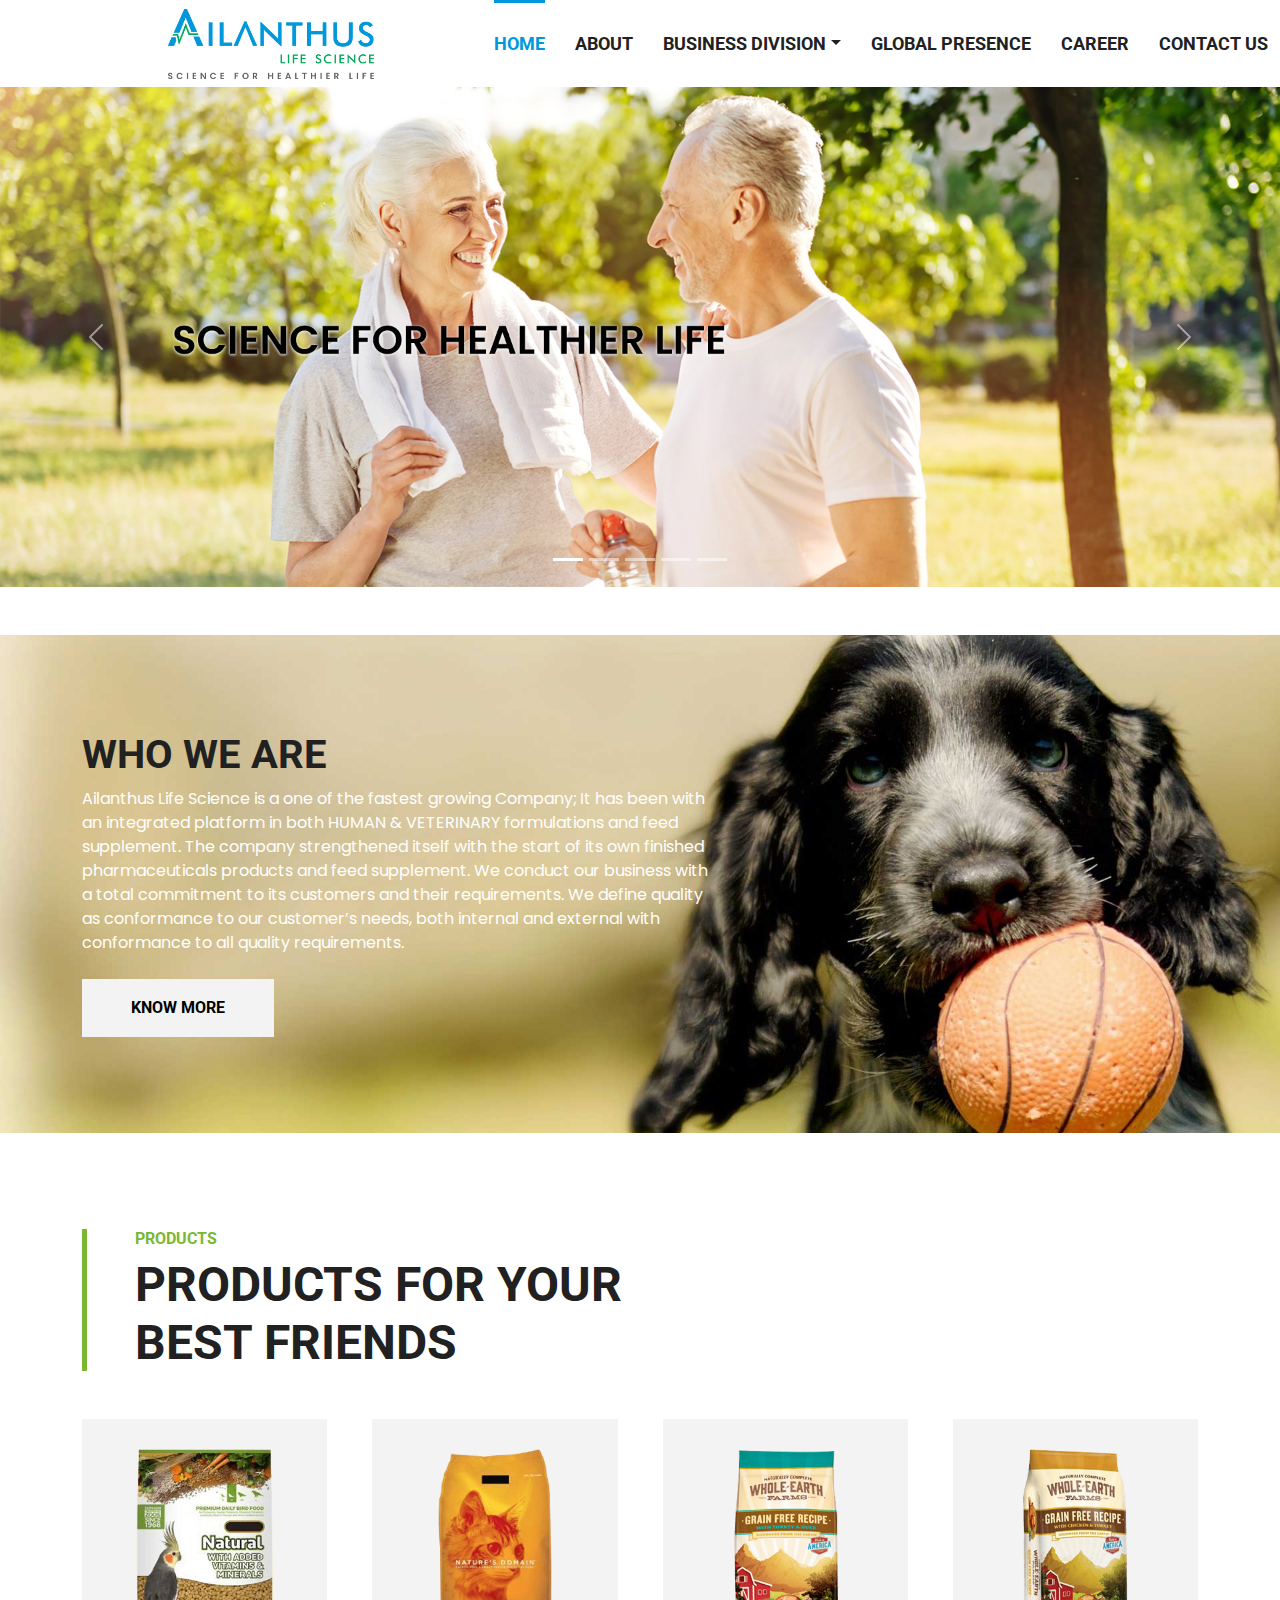
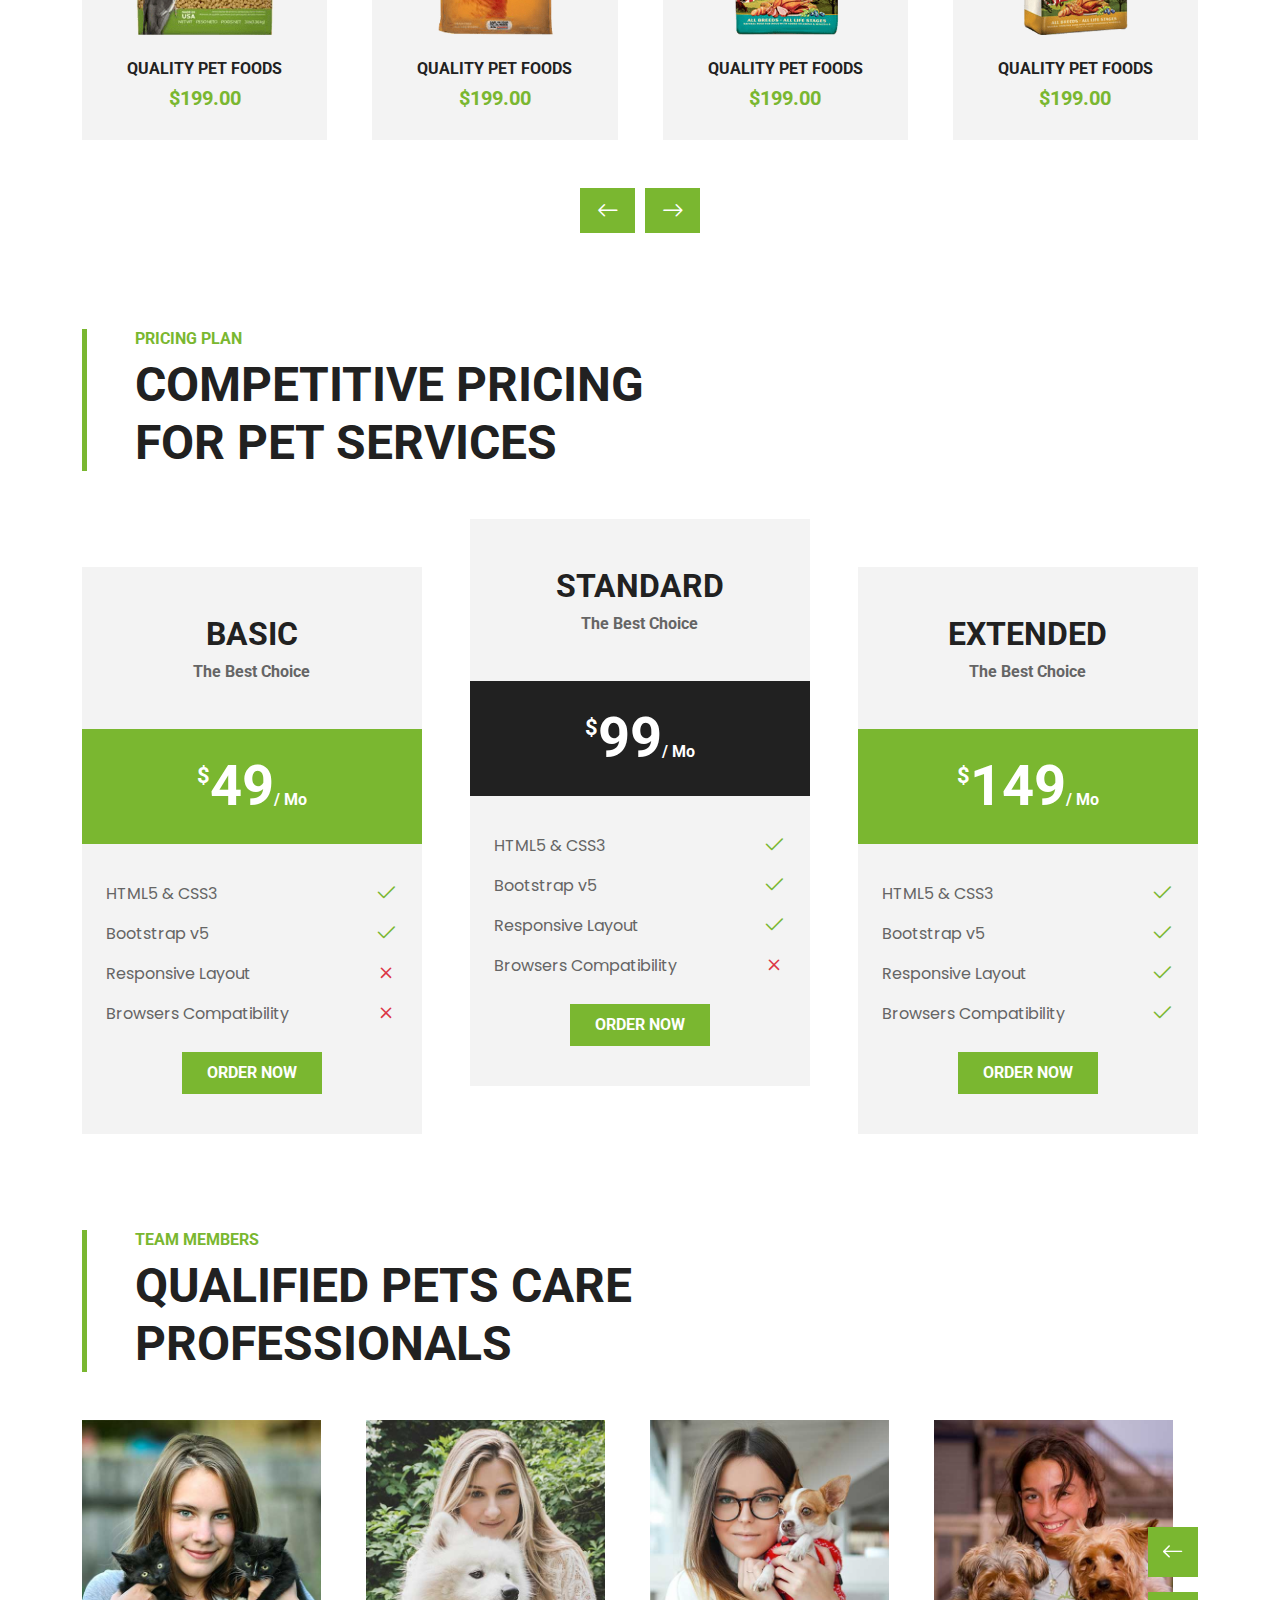
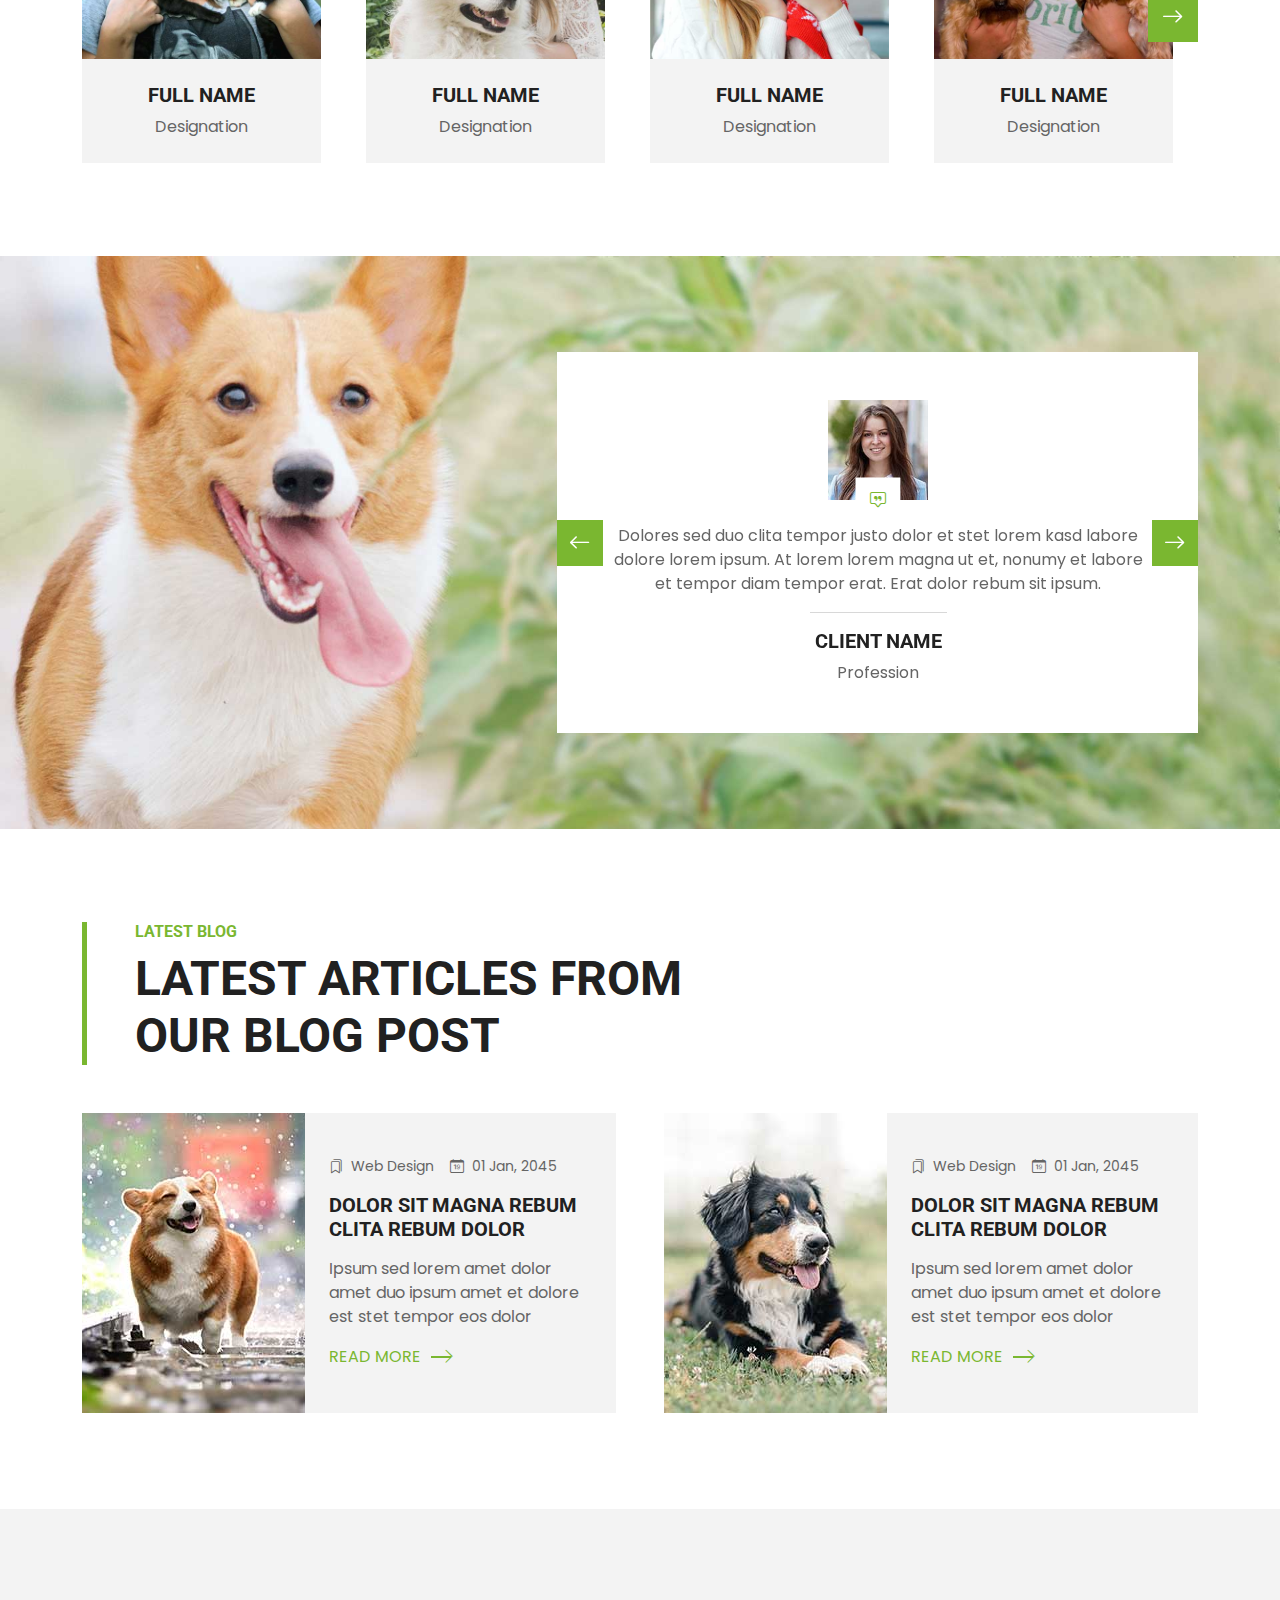
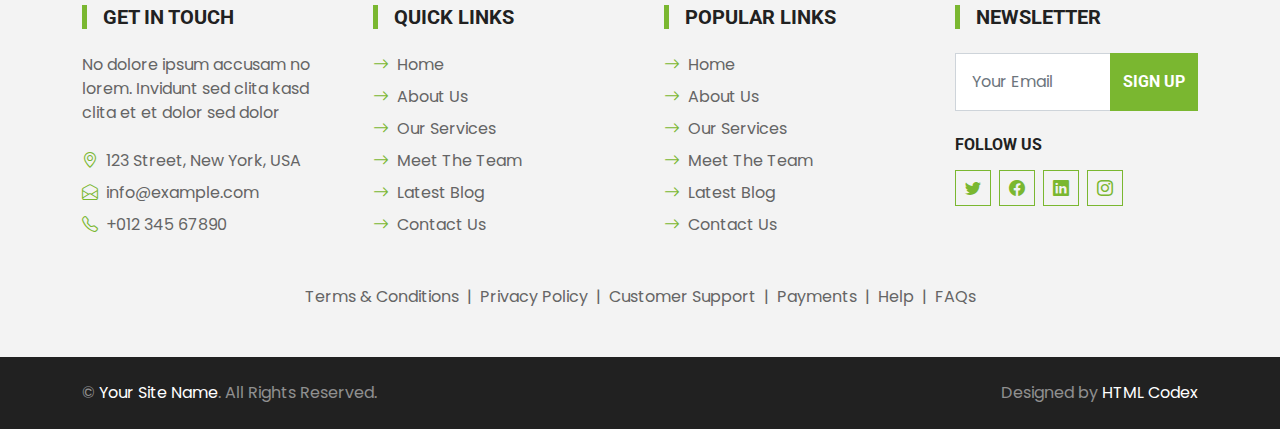
==== commit 0b25bf86: "Menu" ====
--- a/index.html
+++ b/index.html
@@ -47,7 +47,6 @@
                     <a href="#" class="nav-link dropdown-toggle" data-bs-toggle="dropdown">Business Division</a>
                     <ul class="dropdown-menu" aria-labelledby="dropdownMenuButton">
                       <li><a class="dropdown-item" href="#">Human Health</a></li>
-                     
                       <li>
                         <a class="dropdown-item" href="#">
                           Animal Health &raquo;
@@ -78,14 +77,9 @@
                       </li>
                     </ul>
                   </div>
-
-                
-                
-                <!-- <a href="service.html" class="nav-item nav-link">Business Division</a> -->
                 <a href="product.html" class="nav-item nav-link">Global Presence</a>
                 <a href="product.html" class="nav-item nav-link">Career</a>
-                <a href="product.html" class="nav-item nav-link">Contact US</a>
-               
+                <a href="product.html" style="margin-right: 12px;" class="nav-item nav-link">Contact US</a>
         </div>
     </nav>
     <!-- Navbar End -->
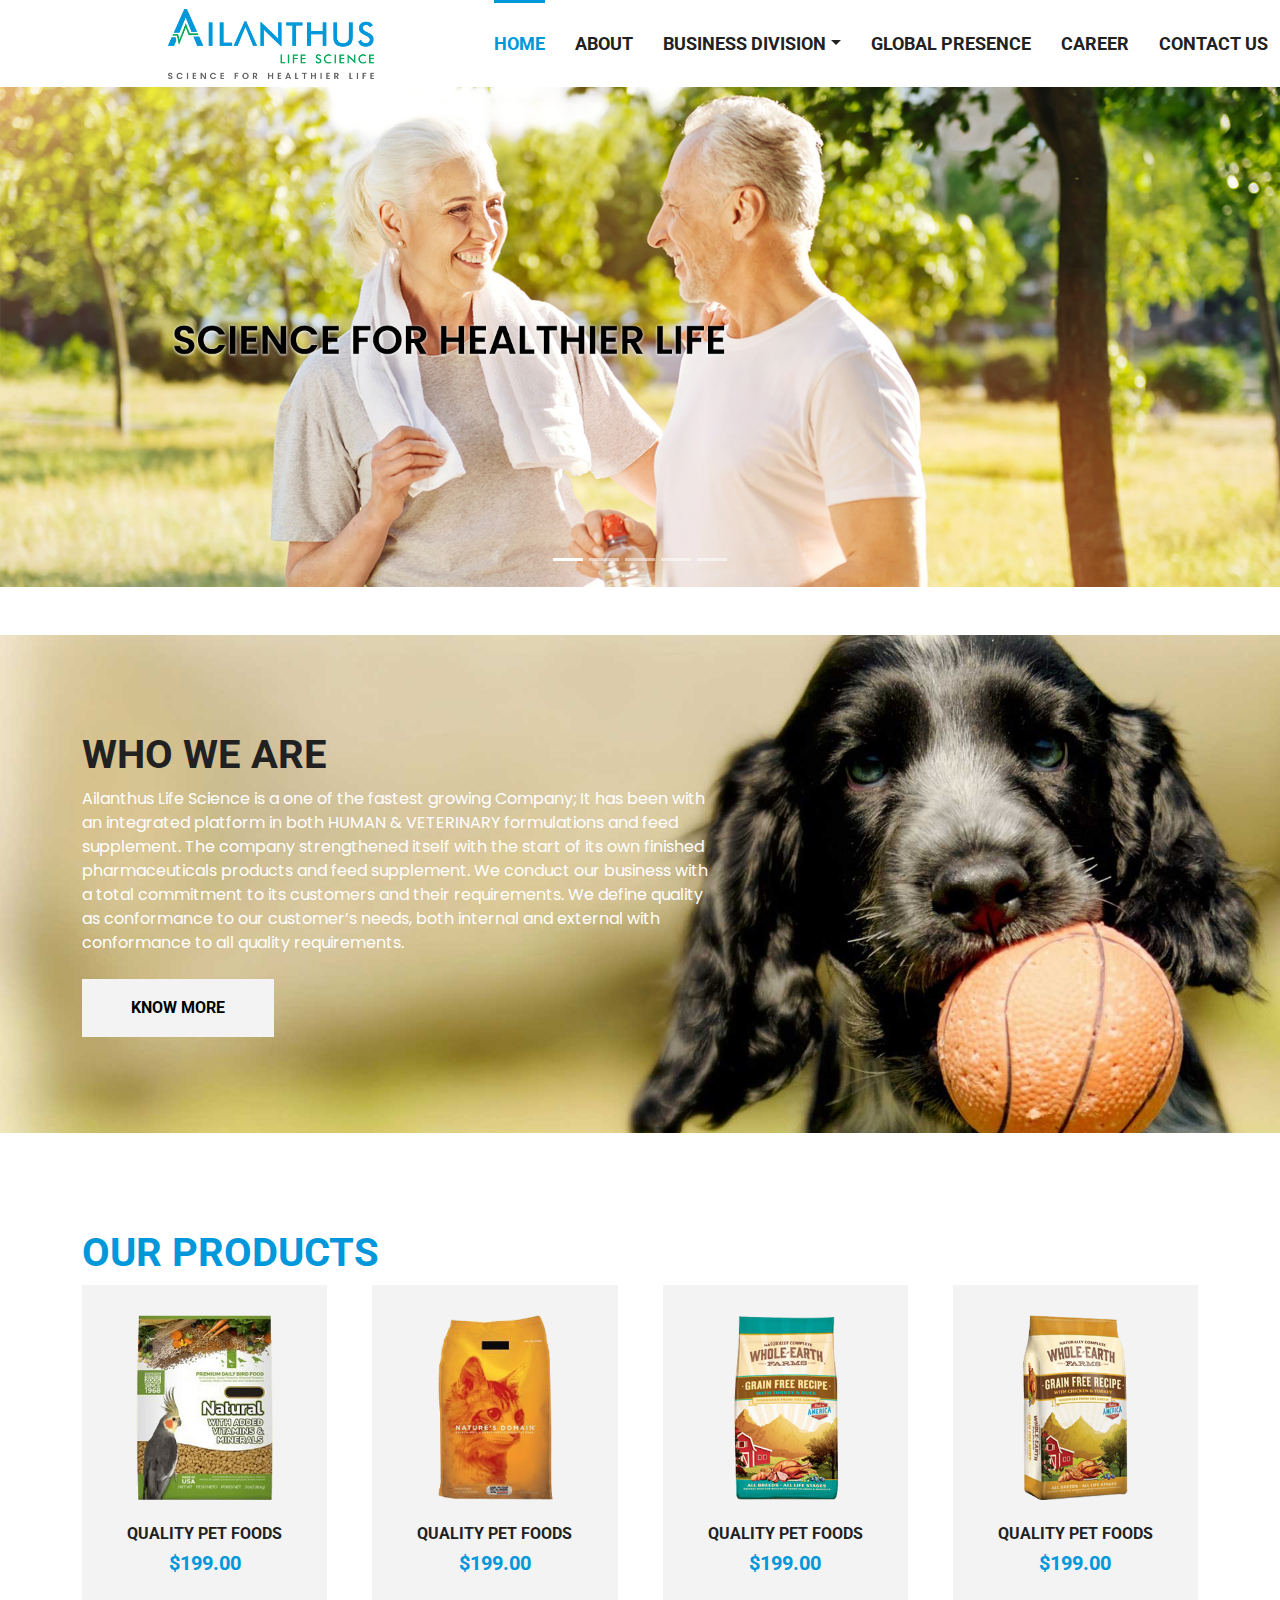
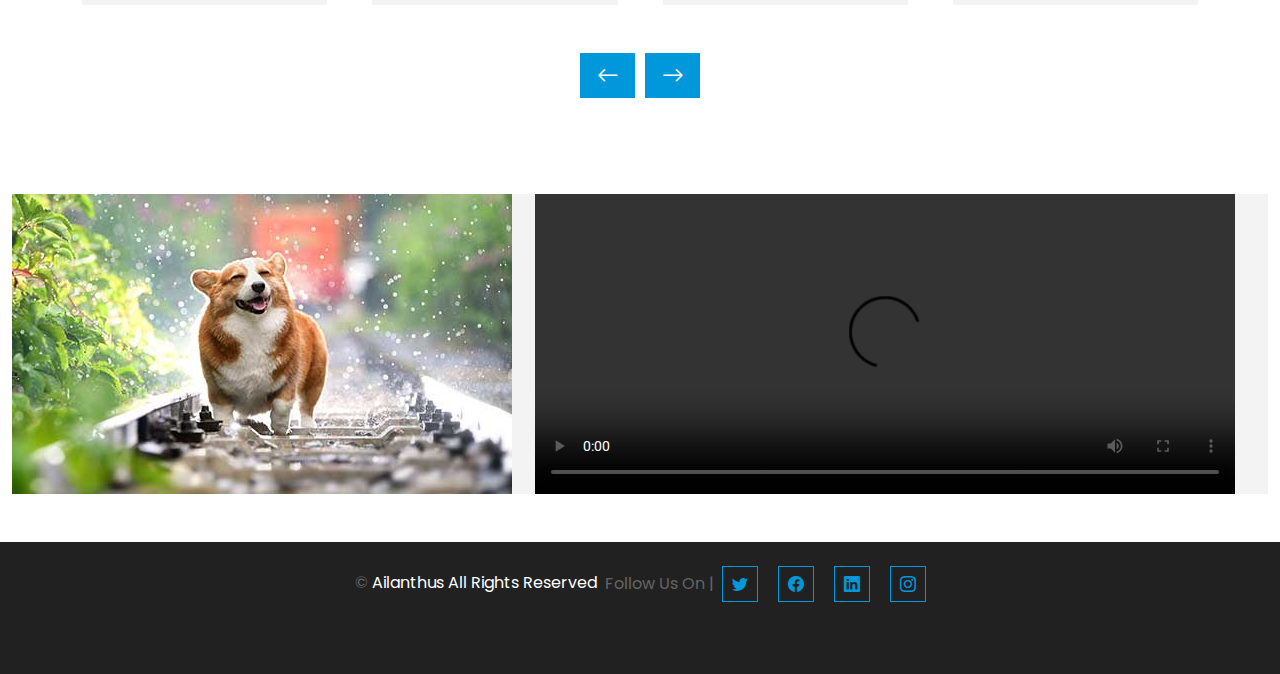
==== commit cb53b52c: "Index and about page changes" ====
--- a/index.html
+++ b/index.html
@@ -46,10 +46,10 @@
                 <div class=" nav-item dropdown">
                     <a href="#" class="nav-link dropdown-toggle" data-bs-toggle="dropdown">Business Division</a>
                     <ul class="dropdown-menu" aria-labelledby="dropdownMenuButton">
-                      <li><a class="dropdown-item" href="#">Human Health</a></li>
+                      <li><a class="dropdown-item" href="#">HUMAN HEALTH</a></li>
                       <li>
                         <a class="dropdown-item" href="#">
-                          Animal Health &raquo;
+                          Animal HEALTH &raquo;
                         </a>
                         <ul class="dropdown-menu dropdown-submenu">
                           <li>
@@ -69,10 +69,9 @@
                             </a>
                           </li>
                           <li>
-                            <a class="dropdown-item" href="#">Aqua HEALTH
-                            </a>
-                          </li>
-                          
+                            <a class="dropdown-item" href="#">AQUA HEALTH
+                            </a>
+                          </li>
                         </ul>
                       </li>
                     </ul>
@@ -116,24 +115,15 @@
 	<div class="carousel-item">
       <img src="img/HomepageBanr4.jpg" class="d-block w-100" alt="...">
       <div class="carousel-caption d-none d-md-block">
-       
       </div>
     </div>
 	<div class="carousel-item">
       <img src="img/HomepageBanr5.jpg" class="d-block w-100" alt="...">
       <div class="carousel-caption d-none d-md-block">
-       
-      </div>
-    </div>
+      </div>
+    </div>
+  
   </div>
-  <button class="carousel-control-prev" type="button" data-bs-target="#carouselExampleCaptions" data-bs-slide="prev">
-    <span class="carousel-control-prev-icon" aria-hidden="true"></span>
-    <span class="visually-hidden">Previous</span>
-  </button>
-  <button class="carousel-control-next" type="button" data-bs-target="#carouselExampleCaptions" data-bs-slide="next">
-    <span class="carousel-control-next-icon" aria-hidden="true"></span>
-    <span class="visually-hidden">Next</span>
-  </button>
 </div>
     <!-- Offer Start -->
     <div class="container-fluid bg-offer my-5 py-5">
@@ -153,9 +143,9 @@
        <!-- Products Start -->
        <div class="container-fluid py-5">
         <div class="container">
-            <div class="border-start border-5 border-primary ps-5 mb-5" style="max-width: 600px;">
-                <h6 class="text-primary text-uppercase">Products</h6>
-                <h1 class="display-5 text-uppercase mb-0">Products For Your Best Friends</h1>
+            <div  style="max-width: 600px;">
+                <h1 class="text-primary text-uppercase">Our Products</h1>
+               
             </div>
             <div class="owl-carousel product-carousel">
                 <div class="pb-5">
@@ -219,378 +209,55 @@
     <!-- Products End -->
 
 
-    <!-- Pricing Plan Start -->
-    <div class="container-fluid py-5">
-        <div class="container">
-            <div class="border-start border-5 border-primary ps-5 mb-5" style="max-width: 600px;">
-                <h6 class="text-primary text-uppercase">Pricing Plan</h6>
-                <h1 class="display-5 text-uppercase mb-0">Competitive Pricing For Pet Services</h1>
-            </div>
-            <div class="row g-5">
-                <div class="col-lg-4">
-                    <div class="bg-light text-center pt-5 mt-lg-5">
-                        <h2 class="text-uppercase">Basic</h2>
-                        <h6 class="text-body mb-5">The Best Choice</h6>
-                        <div class="text-center bg-primary p-4 mb-2">
-                            <h1 class="display-4 text-white mb-0">
-                                <small class="align-top"
-                                    style="font-size: 22px; line-height: 45px;">$</small>49<small
-                                    class="align-bottom" style="font-size: 16px; line-height: 40px;">/
-                                    Mo</small>
-                            </h1>
-                        </div>
-                        <div class="text-center p-4">
-                            <div class="d-flex align-items-center justify-content-between mb-1">
-                                <span>HTML5 & CSS3</span>
-                                <i class="bi bi-check2 fs-4 text-primary"></i>
-                            </div>
-                            <div class="d-flex align-items-center justify-content-between mb-1">
-                                <span>Bootstrap v5</span>
-                                <i class="bi bi-check2 fs-4 text-primary"></i>
-                            </div>
-                            <div class="d-flex align-items-center justify-content-between mb-1">
-                                <span>Responsive Layout</span>
-                                <i class="bi bi-x fs-4 text-danger"></i>
-                            </div>
-                            <div class="d-flex align-items-center justify-content-between mb-1">
-                                <span>Browsers Compatibility</span>
-                                <i class="bi bi-x fs-4 text-danger"></i>
-                            </div>
-                            <a href="" class="btn btn-primary text-uppercase py-2 px-4 my-3">Order Now</a>
-                        </div>
-                    </div>
-                </div>
-                <div class="col-lg-4">
-                    <div class="bg-light text-center pt-5">
-                        <h2 class="text-uppercase">Standard</h2>
-                        <h6 class="text-body mb-5">The Best Choice</h6>
-                        <div class="text-center bg-dark p-4 mb-2">
-                            <h1 class="display-4 text-white mb-0">
-                                <small class="align-top"
-                                    style="font-size: 22px; line-height: 45px;">$</small>99<small
-                                    class="align-bottom" style="font-size: 16px; line-height: 40px;">/
-                                    Mo</small>
-                            </h1>
-                        </div>
-                        <div class="text-center p-4">
-                            <div class="d-flex align-items-center justify-content-between mb-1">
-                                <span>HTML5 & CSS3</span>
-                                <i class="bi bi-check2 fs-4 text-primary"></i>
-                            </div>
-                            <div class="d-flex align-items-center justify-content-between mb-1">
-                                <span>Bootstrap v5</span>
-                                <i class="bi bi-check2 fs-4 text-primary"></i>
-                            </div>
-                            <div class="d-flex align-items-center justify-content-between mb-1">
-                                <span>Responsive Layout</span>
-                                <i class="bi bi-check2 fs-4 text-primary"></i>
-                            </div>
-                            <div class="d-flex align-items-center justify-content-between mb-1">
-                                <span>Browsers Compatibility</span>
-                                <i class="bi bi-x fs-4 text-danger"></i>
-                            </div>
-                            <a href="" class="btn btn-primary text-uppercase py-2 px-4 my-3">Order Now</a>
-                        </div>
-                    </div>
-                </div>
-                <div class="col-lg-4">
-                    <div class="bg-light text-center pt-5 mt-lg-5">
-                        <h2 class="text-uppercase">Extended</h2>
-                        <h6 class="text-body mb-5">The Best Choice</h6>
-                        <div class="text-center bg-primary p-4 mb-2">
-                            <h1 class="display-4 text-white mb-0">
-                                <small class="align-top"
-                                    style="font-size: 22px; line-height: 45px;">$</small>149<small
-                                    class="align-bottom" style="font-size: 16px; line-height: 40px;">/
-                                    Mo</small>
-                            </h1>
-                        </div>
-                        <div class="text-center p-4">
-                            <div class="d-flex align-items-center justify-content-between mb-1">
-                                <span>HTML5 & CSS3</span>
-                                <i class="bi bi-check2 fs-4 text-primary"></i>
-                            </div>
-                            <div class="d-flex align-items-center justify-content-between mb-1">
-                                <span>Bootstrap v5</span>
-                                <i class="bi bi-check2 fs-4 text-primary"></i>
-                            </div>
-                            <div class="d-flex align-items-center justify-content-between mb-1">
-                                <span>Responsive Layout</span>
-                                <i class="bi bi-check2 fs-4 text-primary"></i>
-                            </div>
-                            <div class="d-flex align-items-center justify-content-between mb-1">
-                                <span>Browsers Compatibility</span>
-                                <i class="bi bi-check2 fs-4 text-primary"></i>
-                            </div>
-                            <a href="" class="btn btn-primary text-uppercase py-2 px-4 my-3">Order Now</a>
-                        </div>
-                    </div>
-                </div>
-            </div>
-        </div>
-    </div>
-    <!-- Pricing Plan End -->
-
-
-    <!-- Team Start -->
-    <div class="container-fluid py-5">
-        <div class="container">
-            <div class="border-start border-5 border-primary ps-5 mb-5" style="max-width: 600px;">
-                <h6 class="text-primary text-uppercase">Team Members</h6>
-                <h1 class="display-5 text-uppercase mb-0">Qualified Pets Care Professionals</h1>
-            </div>
-            <div class="owl-carousel team-carousel position-relative" style="padding-right: 25px;">
-                <div class="team-item">
-                    <div class="position-relative overflow-hidden">
-                        <img class="img-fluid w-100" src="img/team-1.jpg" alt="">
-                        <div class="team-overlay">
-                            <div class="d-flex align-items-center justify-content-start">
-                                <a class="btn btn-light btn-square mx-1" href="#"><i class="bi bi-twitter"></i></a>
-                                <a class="btn btn-light btn-square mx-1" href="#"><i class="bi bi-facebook"></i></a>
-                                <a class="btn btn-light btn-square mx-1" href="#"><i class="bi bi-linkedin"></i></a>
-                            </div>
-                        </div>
-                    </div>
-                    <div class="bg-light text-center p-4">
-                        <h5 class="text-uppercase">Full Name</h5>
-                        <p class="m-0">Designation</p>
-                    </div>
-                </div>
-                <div class="team-item">
-                    <div class="position-relative overflow-hidden">
-                        <img class="img-fluid w-100" src="img/team-2.jpg" alt="">
-                        <div class="team-overlay">
-                            <div class="d-flex align-items-center justify-content-start">
-                                <a class="btn btn-light btn-square mx-1" href="#"><i class="bi bi-twitter"></i></a>
-                                <a class="btn btn-light btn-square mx-1" href="#"><i class="bi bi-facebook"></i></a>
-                                <a class="btn btn-light btn-square mx-1" href="#"><i class="bi bi-linkedin"></i></a>
-                            </div>
-                        </div>
-                    </div>
-                    <div class="bg-light text-center p-4">
-                        <h5 class="text-uppercase">Full Name</h5>
-                        <p class="m-0">Designation</p>
-                    </div>
-                </div>
-                <div class="team-item">
-                    <div class="position-relative overflow-hidden">
-                        <img class="img-fluid w-100" src="img/team-3.jpg" alt="">
-                        <div class="team-overlay">
-                            <div class="d-flex align-items-center justify-content-start">
-                                <a class="btn btn-light btn-square mx-1" href="#"><i class="bi bi-twitter"></i></a>
-                                <a class="btn btn-light btn-square mx-1" href="#"><i class="bi bi-facebook"></i></a>
-                                <a class="btn btn-light btn-square mx-1" href="#"><i class="bi bi-linkedin"></i></a>
-                            </div>
-                        </div>
-                    </div>
-                    <div class="bg-light text-center p-4">
-                        <h5 class="text-uppercase">Full Name</h5>
-                        <p class="m-0">Designation</p>
-                    </div>
-                </div>
-                <div class="team-item">
-                    <div class="position-relative overflow-hidden">
-                        <img class="img-fluid w-100" src="img/team-4.jpg" alt="">
-                        <div class="team-overlay">
-                            <div class="d-flex align-items-center justify-content-start">
-                                <a class="btn btn-light btn-square mx-1" href="#"><i class="bi bi-twitter"></i></a>
-                                <a class="btn btn-light btn-square mx-1" href="#"><i class="bi bi-facebook"></i></a>
-                                <a class="btn btn-light btn-square mx-1" href="#"><i class="bi bi-linkedin"></i></a>
-                            </div>
-                        </div>
-                    </div>
-                    <div class="bg-light text-center p-4">
-                        <h5 class="text-uppercase">Full Name</h5>
-                        <p class="m-0">Designation</p>
-                    </div>
-                </div>
-                <div class="team-item">
-                    <div class="position-relative overflow-hidden">
-                        <img class="img-fluid w-100" src="img/team-5.jpg" alt="">
-                        <div class="team-overlay">
-                            <div class="d-flex align-items-center justify-content-start">
-                                <a class="btn btn-light btn-square mx-1" href="#"><i class="bi bi-twitter"></i></a>
-                                <a class="btn btn-light btn-square mx-1" href="#"><i class="bi bi-facebook"></i></a>
-                                <a class="btn btn-light btn-square mx-1" href="#"><i class="bi bi-linkedin"></i></a>
-                            </div>
-                        </div>
-                    </div>
-                    <div class="bg-light text-center p-4">
-                        <h5 class="text-uppercase">Full Name</h5>
-                        <p class="m-0">Designation</p>
-                    </div>
-                </div>
-            </div>
-        </div>
-    </div>
-    <!-- Team End -->
-
-
-    <!-- Testimonial Start -->
-    <div class="container-fluid bg-testimonial py-5" style="margin: 45px 0;">
-        <div class="container py-5">
-            <div class="row justify-content-end">
-                <div class="col-lg-7">
-                    <div class="owl-carousel testimonial-carousel bg-white p-5">
-                        <div class="testimonial-item text-center">
-                            <div class="position-relative mb-4">
-                                <img class="img-fluid mx-auto" src="img/testimonial-1.jpg" alt="">
-                                <div class="position-absolute top-100 start-50 translate-middle d-flex align-items-center justify-content-center bg-white" style="width: 45px; height: 45px;">
-                                    <i class="bi bi-chat-square-quote text-primary"></i>
-                                </div>
-                            </div>
-                            <p>Dolores sed duo clita tempor justo dolor et stet lorem kasd labore dolore lorem ipsum. At lorem lorem magna ut et, nonumy et labore et tempor diam tempor erat. Erat dolor rebum sit ipsum.</p>
-                            <hr class="w-25 mx-auto">
-                            <h5 class="text-uppercase">Client Name</h5>
-                            <span>Profession</span>
-                        </div>
-                        <div class="testimonial-item text-center">
-                            <div class="position-relative mb-4">
-                                <img class="img-fluid mx-auto" src="img/testimonial-2.jpg" alt="">
-                                <div class="position-absolute top-100 start-50 translate-middle d-flex align-items-center justify-content-center bg-white" style="width: 45px; height: 45px;">
-                                    <i class="bi bi-chat-square-quote text-primary"></i>
-                                </div>
-                            </div>
-                            <p>Dolores sed duo clita tempor justo dolor et stet lorem kasd labore dolore lorem ipsum. At lorem lorem magna ut et, nonumy et labore et tempor diam tempor erat. Erat dolor rebum sit ipsum.</p>
-                            <hr class="w-25 mx-auto">
-                            <h5 class="text-uppercase">Client Name</h5>
-                            <span>Profession</span>
-                        </div>
-                    </div>
-                </div>
-            </div>
-        </div>
-    </div>
-    <!-- Testimonial End -->
 
 
     <!-- Blog Start -->
     <div class="container-fluid py-5">
-        <div class="container">
-            <div class="border-start border-5 border-primary ps-5 mb-5" style="max-width: 600px;">
-                <h6 class="text-primary text-uppercase">Latest Blog</h6>
-                <h1 class="display-5 text-uppercase mb-0">Latest Articles From Our Blog Post</h1>
-            </div>
-            <div class="row g-5">
-                <div class="col-lg-6">
+       
+            <div class="row g-10">
+                <div class="col-lg-12">
                     <div class="blog-item">
                         <div class="row g-0 bg-light overflow-hidden">
                             <div class="col-12 col-sm-5 h-100">
                                 <img class="img-fluid h-100" src="img/blog-1.jpg" style="object-fit: cover;">
                             </div>
-                            <div class="col-12 col-sm-7 h-100 d-flex flex-column justify-content-center">
-                                <div class="p-4">
-                                    <div class="d-flex mb-3">
-                                        <small class="me-3"><i class="bi bi-bookmarks me-2"></i>Web Design</small>
-                                        <small><i class="bi bi-calendar-date me-2"></i>01 Jan, 2045</small>
-                                    </div>
-                                    <h5 class="text-uppercase mb-3">Dolor sit magna rebum clita rebum dolor</h5>
-                                    <p>Ipsum sed lorem amet dolor amet duo ipsum amet et dolore est stet tempor eos dolor</p>
-                                    <a class="text-primary text-uppercase" href="">Read More<i class="bi bi-chevron-right"></i></a>
-                                </div>
+                            <div class="col-12 col-sm-6 h-100 d-flex flex-column justify-content-center">
+                                <video width="700"  height="300" controls>
+                                    <source src="img/AILANTHUS_CORPORATE_Video1.mp4" type="video/mp4">
+                                   
+                                  </video>
                             </div>
                         </div>
                     </div>
                 </div>
-                <div class="col-lg-6">
-                    <div class="blog-item">
-                        <div class="row g-0 bg-light overflow-hidden">
-                            <div class="col-12 col-sm-5 h-100">
-                                <img class="img-fluid h-100" src="img/blog-2.jpg" style="object-fit: cover;">
-                            </div>
-                            <div class="col-12 col-sm-7 h-100 d-flex flex-column justify-content-center">
-                                <div class="p-4">
-                                    <div class="d-flex mb-3">
-                                        <small class="me-3"><i class="bi bi-bookmarks me-2"></i>Web Design</small>
-                                        <small><i class="bi bi-calendar-date me-2"></i>01 Jan, 2045</small>
-                                    </div>
-                                    <h5 class="text-uppercase mb-3">Dolor sit magna rebum clita rebum dolor</h5>
-                                    <p>Ipsum sed lorem amet dolor amet duo ipsum amet et dolore est stet tempor eos dolor</p>
-                                    <a class="text-primary text-uppercase" href="">Read More<i class="bi bi-chevron-right"></i></a>
-                                </div>
-                            </div>
-                        </div>
-                    </div>
-                </div>
-            </div>
-        </div>
+            </div>
+       
     </div>
     <!-- Blog End -->
     
 
     <!-- Footer Start -->
-    <div class="container-fluid bg-light mt-5 py-5">
-        <div class="container pt-5">
-            <div class="row g-5">
-                <div class="col-lg-3 col-md-6">
-                    <h5 class="text-uppercase border-start border-5 border-primary ps-3 mb-4">Get In Touch</h5>
-                    <p class="mb-4">No dolore ipsum accusam no lorem. Invidunt sed clita kasd clita et et dolor sed dolor</p>
-                    <p class="mb-2"><i class="bi bi-geo-alt text-primary me-2"></i>123 Street, New York, USA</p>
-                    <p class="mb-2"><i class="bi bi-envelope-open text-primary me-2"></i>info@example.com</p>
-                    <p class="mb-0"><i class="bi bi-telephone text-primary me-2"></i>+012 345 67890</p>
-                </div>
-                <div class="col-lg-3 col-md-6">
-                    <h5 class="text-uppercase border-start border-5 border-primary ps-3 mb-4">Quick Links</h5>
-                    <div class="d-flex flex-column justify-content-start">
-                        <a class="text-body mb-2" href="#"><i class="bi bi-arrow-right text-primary me-2"></i>Home</a>
-                        <a class="text-body mb-2" href="#"><i class="bi bi-arrow-right text-primary me-2"></i>About Us</a>
-                        <a class="text-body mb-2" href="#"><i class="bi bi-arrow-right text-primary me-2"></i>Our Services</a>
-                        <a class="text-body mb-2" href="#"><i class="bi bi-arrow-right text-primary me-2"></i>Meet The Team</a>
-                        <a class="text-body mb-2" href="#"><i class="bi bi-arrow-right text-primary me-2"></i>Latest Blog</a>
-                        <a class="text-body" href="#"><i class="bi bi-arrow-right text-primary me-2"></i>Contact Us</a>
-                    </div>
-                </div>
-                <div class="col-lg-3 col-md-6">
-                    <h5 class="text-uppercase border-start border-5 border-primary ps-3 mb-4">Popular Links</h5>
-                    <div class="d-flex flex-column justify-content-start">
-                        <a class="text-body mb-2" href="#"><i class="bi bi-arrow-right text-primary me-2"></i>Home</a>
-                        <a class="text-body mb-2" href="#"><i class="bi bi-arrow-right text-primary me-2"></i>About Us</a>
-                        <a class="text-body mb-2" href="#"><i class="bi bi-arrow-right text-primary me-2"></i>Our Services</a>
-                        <a class="text-body mb-2" href="#"><i class="bi bi-arrow-right text-primary me-2"></i>Meet The Team</a>
-                        <a class="text-body mb-2" href="#"><i class="bi bi-arrow-right text-primary me-2"></i>Latest Blog</a>
-                        <a class="text-body" href="#"><i class="bi bi-arrow-right text-primary me-2"></i>Contact Us</a>
-                    </div>
-                </div>
-                <div class="col-lg-3 col-md-6">
-                    <h5 class="text-uppercase border-start border-5 border-primary ps-3 mb-4">Newsletter</h5>
-                    <form action="">
-                        <div class="input-group">
-                            <input type="text" class="form-control p-3" placeholder="Your Email">
-                            <button class="btn btn-primary">Sign Up</button>
-                        </div>
-                    </form>
-                    <h6 class="text-uppercase mt-4 mb-3">Follow Us</h6>
-                    <div class="d-flex">
-                        <a class="btn btn-outline-primary btn-square me-2" href="#"><i class="bi bi-twitter"></i></a>
-                        <a class="btn btn-outline-primary btn-square me-2" href="#"><i class="bi bi-facebook"></i></a>
-                        <a class="btn btn-outline-primary btn-square me-2" href="#"><i class="bi bi-linkedin"></i></a>
-                        <a class="btn btn-outline-primary btn-square" href="#"><i class="bi bi-instagram"></i></a>
-                    </div>
-                </div>
-                <div class="col-12 text-center text-body">
-                    <a class="text-body" href="">Terms & Conditions</a>
-                    <span class="mx-1">|</span>
-                    <a class="text-body" href="">Privacy Policy</a>
-                    <span class="mx-1">|</span>
-                    <a class="text-body" href="">Customer Support</a>
-                    <span class="mx-1">|</span>
-                    <a class="text-body" href="">Payments</a>
-                    <span class="mx-1">|</span>
-                    <a class="text-body" href="">Help</a>
-                    <span class="mx-1">|</span>
-                    <a class="text-body" href="">FAQs</a>
-                </div>
-            </div>
-        </div>
-    </div>
+   
     <div class="container-fluid bg-dark text-white-50 py-4">
         <div class="container">
             <div class="row g-5">
-                <div class="col-md-6 text-center text-md-start">
-                    <p class="mb-md-0">&copy; <a class="text-white" href="#">Your Site Name</a>. All Rights Reserved.</p>
+                <div class="col-md-12 text-center text-md-start">
+                    <!-- <p class="mb-md-0">&copy; <a class="text-white" href="#">Ailanthus</a>. All Rights Reserved.</p> -->
+                    <div class="col-12 text-center text-body">
+                        <span class="mb-md-0">&copy;</span>
+                        <a class="text-white" href="#">Ailanthus All Rights Reserved </a>
+                        <span class="mx-1">Follow Us On |</span>
+                        <a class="btn btn-outline-primary btn-square me-2" href="#"><i class="bi bi-twitter"></i></a>
+                        <span class="mx-1"></span>
+                        <a class="btn btn-outline-primary btn-square me-2" href="#"><i class="bi bi-facebook"></i></a>
+                        <span class="mx-1"></span>
+                        <a class="btn btn-outline-primary btn-square me-2" href="#"><i class="bi bi-linkedin"></i></a>
+                        <span class="mx-1"></span>
+                        <a class="btn btn-outline-primary btn-square" href="#"><i class="bi bi-instagram"></i></a>
+                    </div>
                 </div>
                 <div class="col-md-6 text-center text-md-end">
-                    <p class="mb-0">Designed by <a class="text-white" href="https://htmlcodex.com">HTML Codex</a></p>
+                   
                 </div>
             </div>
         </div>
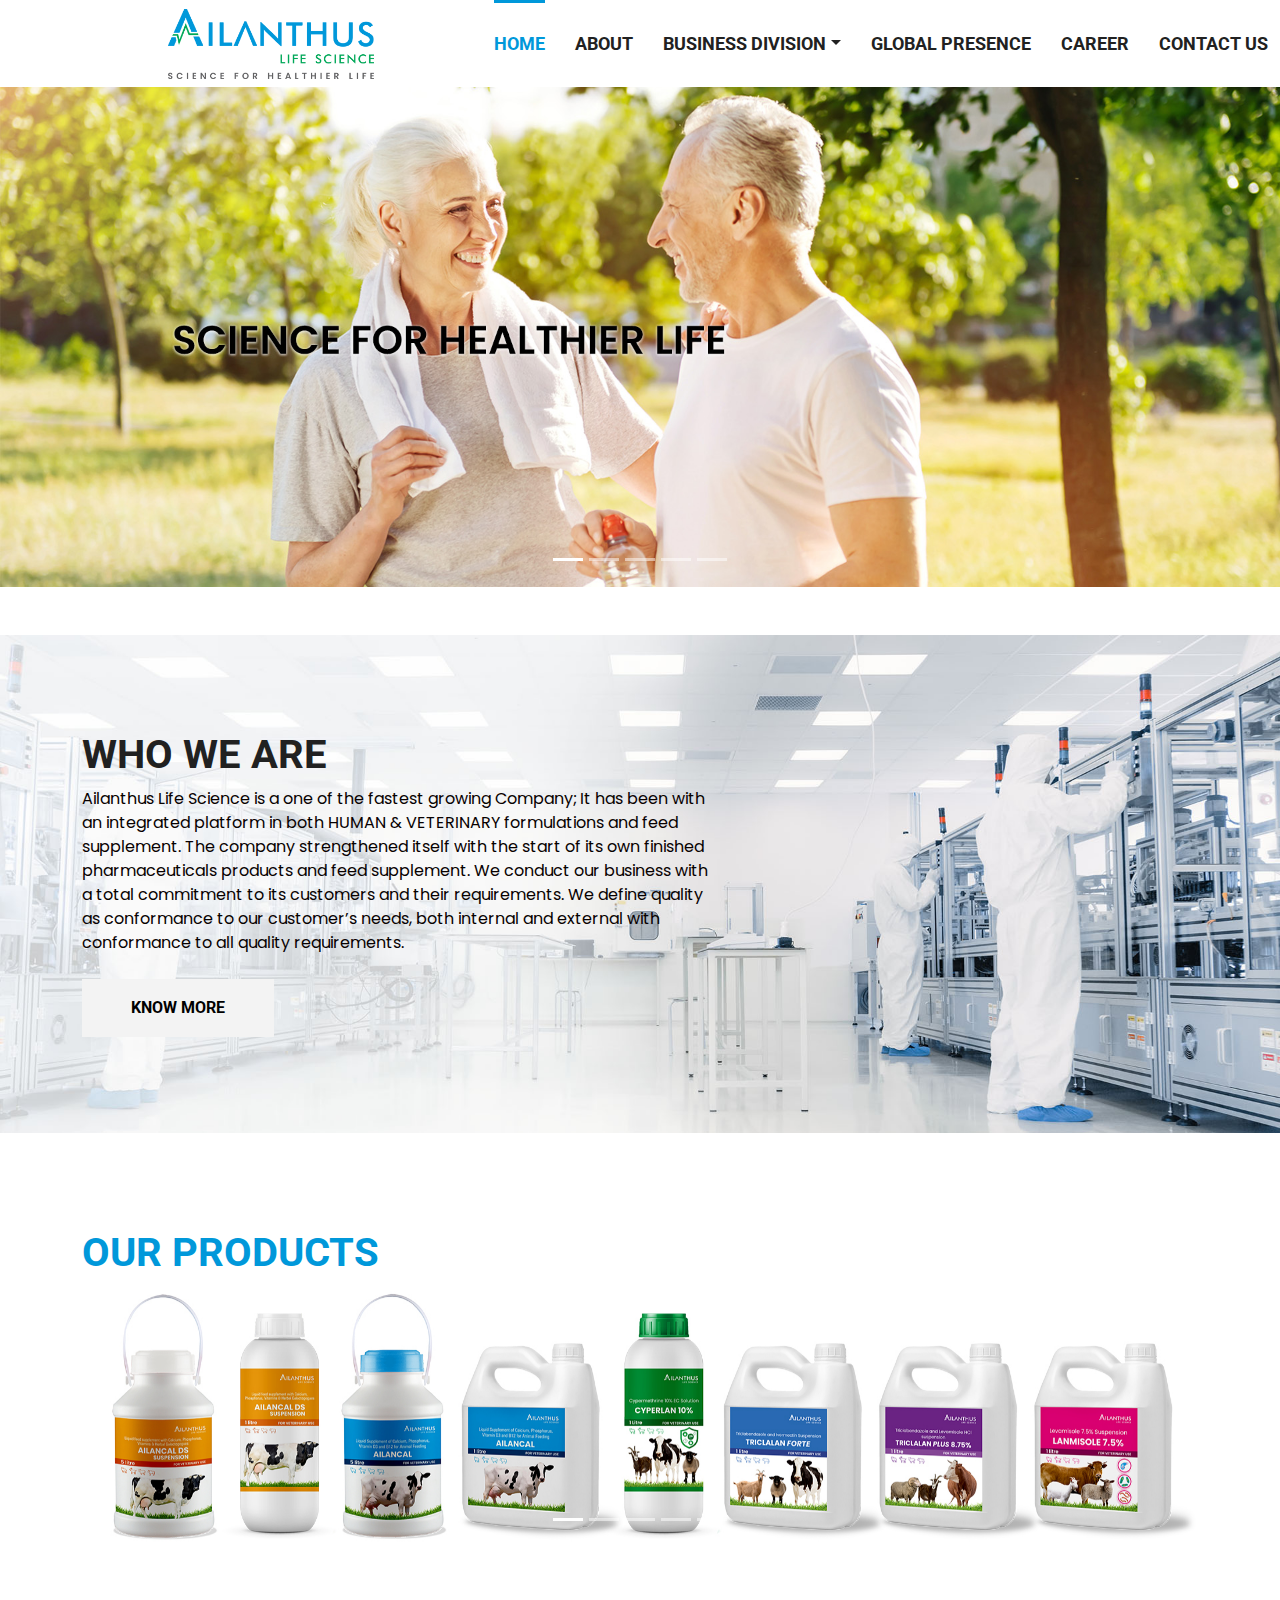
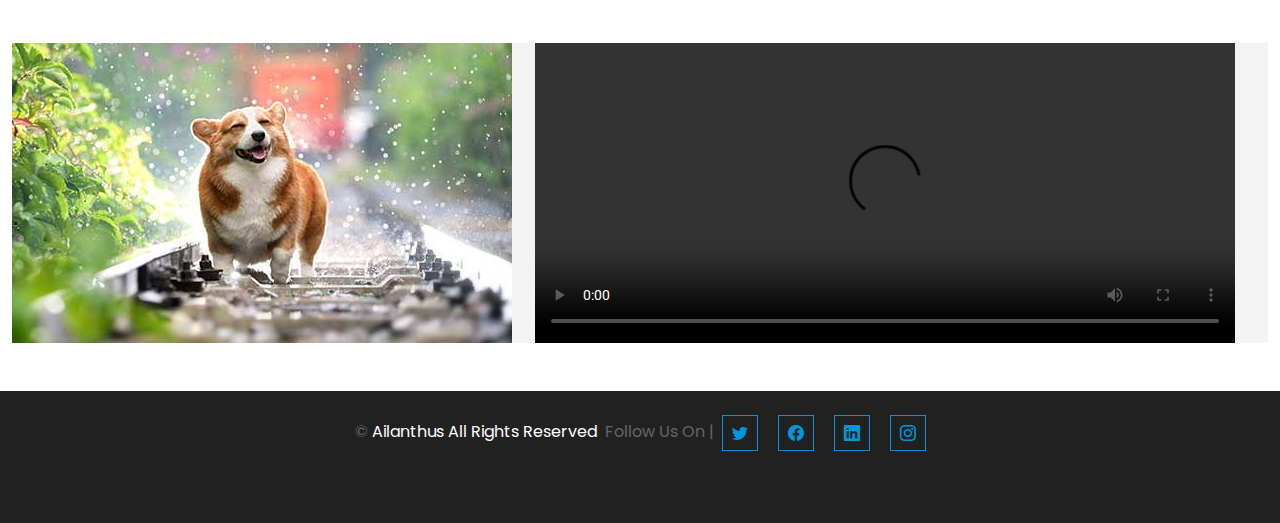
==== commit d91a94ff: "Products image" ====
--- a/index.html
+++ b/index.html
@@ -77,8 +77,8 @@
                     </ul>
                   </div>
                 <a href="product.html" class="nav-item nav-link">Global Presence</a>
-                <a href="product.html" class="nav-item nav-link">Career</a>
-                <a href="product.html" style="margin-right: 12px;" class="nav-item nav-link">Contact US</a>
+                <a href="career.html" class="nav-item nav-link">Career</a>
+                <a href="contact.html" style="margin-right: 12px;" class="nav-item nav-link">Contact US</a>
         </div>
     </nav>
     <!-- Navbar End -->
@@ -125,20 +125,21 @@
   
   </div>
 </div>
-    <!-- Offer Start -->
+ <!-- Hero End -->
+    <!-- About Start -->
     <div class="container-fluid bg-offer my-5 py-5">
         <div class="container py-5">
             <div class="row gx-5 justify-content-start">
                 <div class="col-lg-7">
                         <h1 class="text-dark text-uppercase">WHO WE ARE </h1>
-                    <p class="text-white mb-4">Ailanthus Life Science is a one of the fastest growing Company; It has been with an integrated platform in both HUMAN & VETERINARY formulations and feed supplement. The company strengthened itself with the start of its own finished pharmaceuticals products and feed supplement. We conduct our business with a total commitment to its customers and their requirements. We define quality as conformance to our customer’s needs, both internal and external with conformance to all quality requirements.
+                    <p class="text-black mb-4">Ailanthus Life Science is a one of the fastest growing Company; It has been with an integrated platform in both HUMAN & VETERINARY formulations and feed supplement. The company strengthened itself with the start of its own finished pharmaceuticals products and feed supplement. We conduct our business with a total commitment to its customers and their requirements. We define quality as conformance to our customer’s needs, both internal and external with conformance to all quality requirements.
                     </p>
                     <a href="about.html" class="btn btn-light py-md-3 px-md-5 me-3">Know More</a>
                 </div>
             </div>
         </div>
     </div>
-    <!-- Offer End -->
+    <!-- About End -->
 
        <!-- Products Start -->
        <div class="container-fluid py-5">
@@ -147,63 +148,50 @@
                 <h1 class="text-primary text-uppercase">Our Products</h1>
                
             </div>
-            <div class="owl-carousel product-carousel">
-                <div class="pb-5">
-                    <div class="product-item position-relative bg-light d-flex flex-column text-center">
-                        <img class="img-fluid mb-4" src="img/product-1.png" alt="">
-                        <h6 class="text-uppercase">Quality Pet Foods</h6>
-                        <h5 class="text-primary mb-0">$199.00</h5>
-                        <div class="btn-action d-flex justify-content-center">
-                            <a class="btn btn-primary py-2 px-3" href=""><i class="bi bi-cart"></i></a>
-                            <a class="btn btn-primary py-2 px-3" href=""><i class="bi bi-eye"></i></a>
-                        </div>
-                    </div>
-                </div>
-                <div class="pb-5">
-                    <div class="product-item position-relative bg-light d-flex flex-column text-center">
-                        <img class="img-fluid mb-4" src="img/product-2.png" alt="">
-                        <h6 class="text-uppercase">Quality Pet Foods</h6>
-                        <h5 class="text-primary mb-0">$199.00</h5>
-                        <div class="btn-action d-flex justify-content-center">
-                            <a class="btn btn-primary py-2 px-3" href=""><i class="bi bi-cart"></i></a>
-                            <a class="btn btn-primary py-2 px-3" href=""><i class="bi bi-eye"></i></a>
-                        </div>
-                    </div>
-                </div>
-                <div class="pb-5">
-                    <div class="product-item position-relative bg-light d-flex flex-column text-center">
-                        <img class="img-fluid mb-4" src="img/product-3.png" alt="">
-                        <h6 class="text-uppercase">Quality Pet Foods</h6>
-                        <h5 class="text-primary mb-0">$199.00</h5>
-                        <div class="btn-action d-flex justify-content-center">
-                            <a class="btn btn-primary py-2 px-3" href=""><i class="bi bi-cart"></i></a>
-                            <a class="btn btn-primary py-2 px-3" href=""><i class="bi bi-eye"></i></a>
-                        </div>
-                    </div>
-                </div>
-                <div class="pb-5">
-                    <div class="product-item position-relative bg-light d-flex flex-column text-center">
-                        <img class="img-fluid mb-4" src="img/product-4.png" alt="">
-                        <h6 class="text-uppercase">Quality Pet Foods</h6>
-                        <h5 class="text-primary mb-0">$199.00</h5>
-                        <div class="btn-action d-flex justify-content-center">
-                            <a class="btn btn-primary py-2 px-3" href=""><i class="bi bi-cart"></i></a>
-                            <a class="btn btn-primary py-2 px-3" href=""><i class="bi bi-eye"></i></a>
-                        </div>
-                    </div>
-                </div>
-                <div class="pb-5">
-                    <div class="product-item position-relative bg-light d-flex flex-column text-center">
-                        <img class="img-fluid mb-4" src="img/product-2.png" alt="">
-                        <h6 class="text-uppercase">Quality Pet Foods</h6>
-                        <h5 class="text-primary mb-0">$199.00</h5>
-                        <div class="btn-action d-flex justify-content-center">
-                            <a class="btn btn-primary py-2 px-3" href=""><i class="bi bi-cart"></i></a>
-                            <a class="btn btn-primary py-2 px-3" href=""><i class="bi bi-eye"></i></a>
-                        </div>
-                    </div>
-                </div>
-            </div>
+            <div id="carouselExampleCaptions" class="carousel slide" data-bs-ride="carousel">
+                <ol class="carousel-indicators">
+                  <button type="button" data-bs-target="#carouselExampleCaptions" data-bs-slide-to="0" class="active" aria-current="true" aria-label="Slide 1"></button>
+                  <button type="button" data-bs-target="#carouselExampleCaptions" data-bs-slide-to="1" aria-label="Slide 2"></button>
+                  <button type="button" data-bs-target="#carouselExampleCaptions" data-bs-slide-to="2" aria-label="Slide 3"></button>
+                   <button type="button" data-bs-target="#carouselExampleCaptions" data-bs-slide-to="3" aria-label="Slide 4"></button>
+                    <button type="button" data-bs-target="#carouselExampleCaptions" data-bs-slide-to="4" aria-label="Slide 5"></button>
+                </ol>
+                <div class="carousel-inner">
+                  <div class="carousel-item active">
+                    <img src="img/Product1.jpg" class="d-block w-100" alt="...">
+                    <div class="carousel-caption d-none d-md-block">
+                     
+                    </div>
+                  </div>
+                  <div class="carousel-item">
+                    <img src="img/Product2.jpg" class="d-block w-100" alt="...">
+                    <div class="carousel-caption d-none d-md-block">
+                     
+                    </div>
+                  </div>
+                  <div class="carousel-item">
+                    <img src="img/Product3.jpg" class="d-block w-100" alt="...">
+                    <div class="carousel-caption d-none d-md-block">
+                          </div>
+                  </div>
+                  <div class="carousel-item">
+                    <img src="img/Product4.jpg" class="d-block w-100" alt="...">
+                    <div class="carousel-caption d-none d-md-block">
+                    </div>
+                  </div>
+                  <div class="carousel-item">
+                    <img src="img/Product5.jpg" class="d-block w-100" alt="...">
+                    <div class="carousel-caption d-none d-md-block">
+                    </div>
+                  </div>
+                  <div class="carousel-item">
+                    <img src="img/Product6.jpg" class="d-block w-100" alt="...">
+                    <div class="carousel-caption d-none d-md-block">
+                    </div>
+                  </div>
+                
+                </div>
+              </div>
         </div>
     </div>
     <!-- Products End -->
--- a/css/style.css
+++ b/css/style.css
@@ -242,7 +242,7 @@
 
 .product-item .btn-action {
     position: absolute;
-    width: 100%;
+    width: 400px;
     bottom: -40px;
     left: 0;
     opacity: 0;
@@ -255,7 +255,7 @@
 }
 
 .product-carousel .owl-nav {
-    width: 100%;
+   
     text-align: center;
     display: flex;
     justify-content: center;
@@ -282,7 +282,11 @@
 }
 
 .bg-offer {
-    background: url(../img/offer.jpg) top right no-repeat;
+    background: url(../img/Home_page_Welcome.jpg) top right no-repeat;
+    background-size: cover;
+    margin-top: none;
+}
+.bg-career {
     background-size: cover;
     margin-top: none;
 }
@@ -481,4 +485,11 @@
     }
     .dropdown-menu > li:hover > .dropdown-submenu {
     display: block;
+    }
+
+    .text-black{color:#080101 !important}
+
+    ::ng-deep .owl-carousel .owl-item img {
+        display: block;
+        width: 500px;
     }